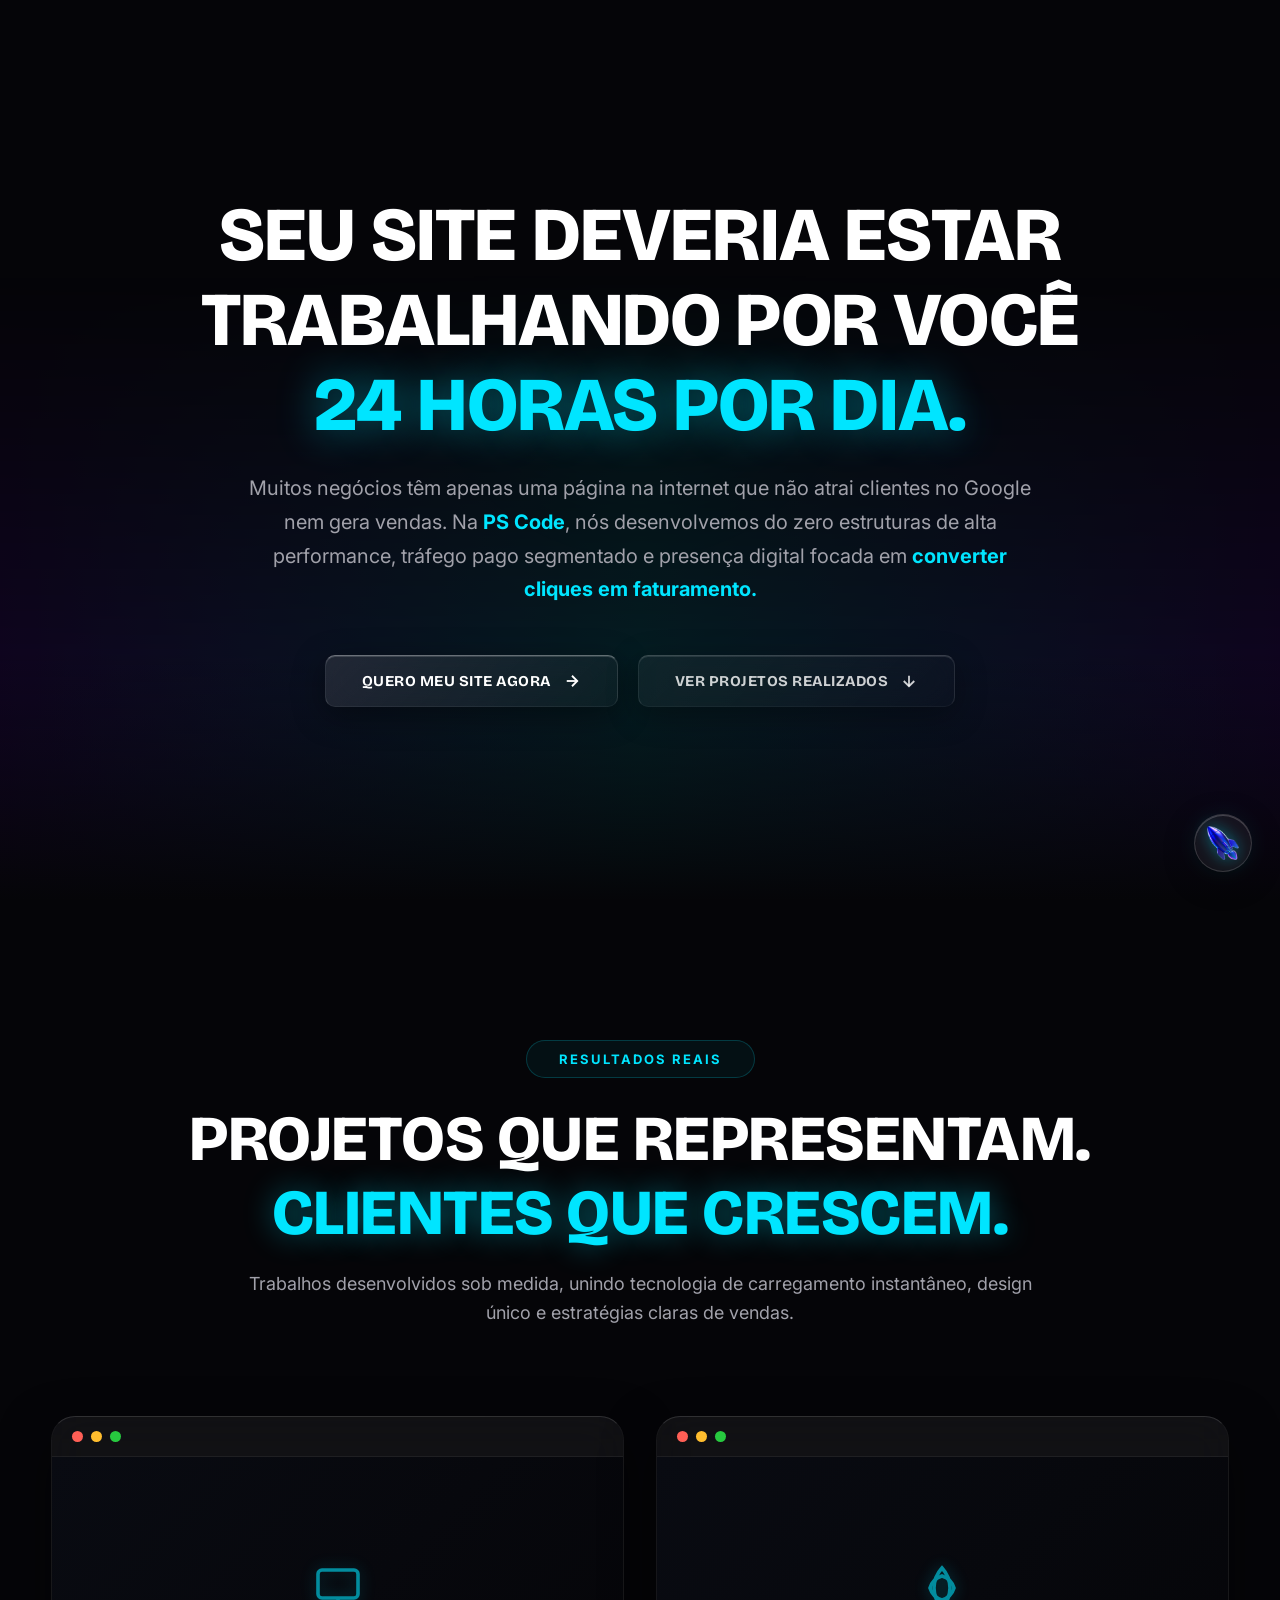
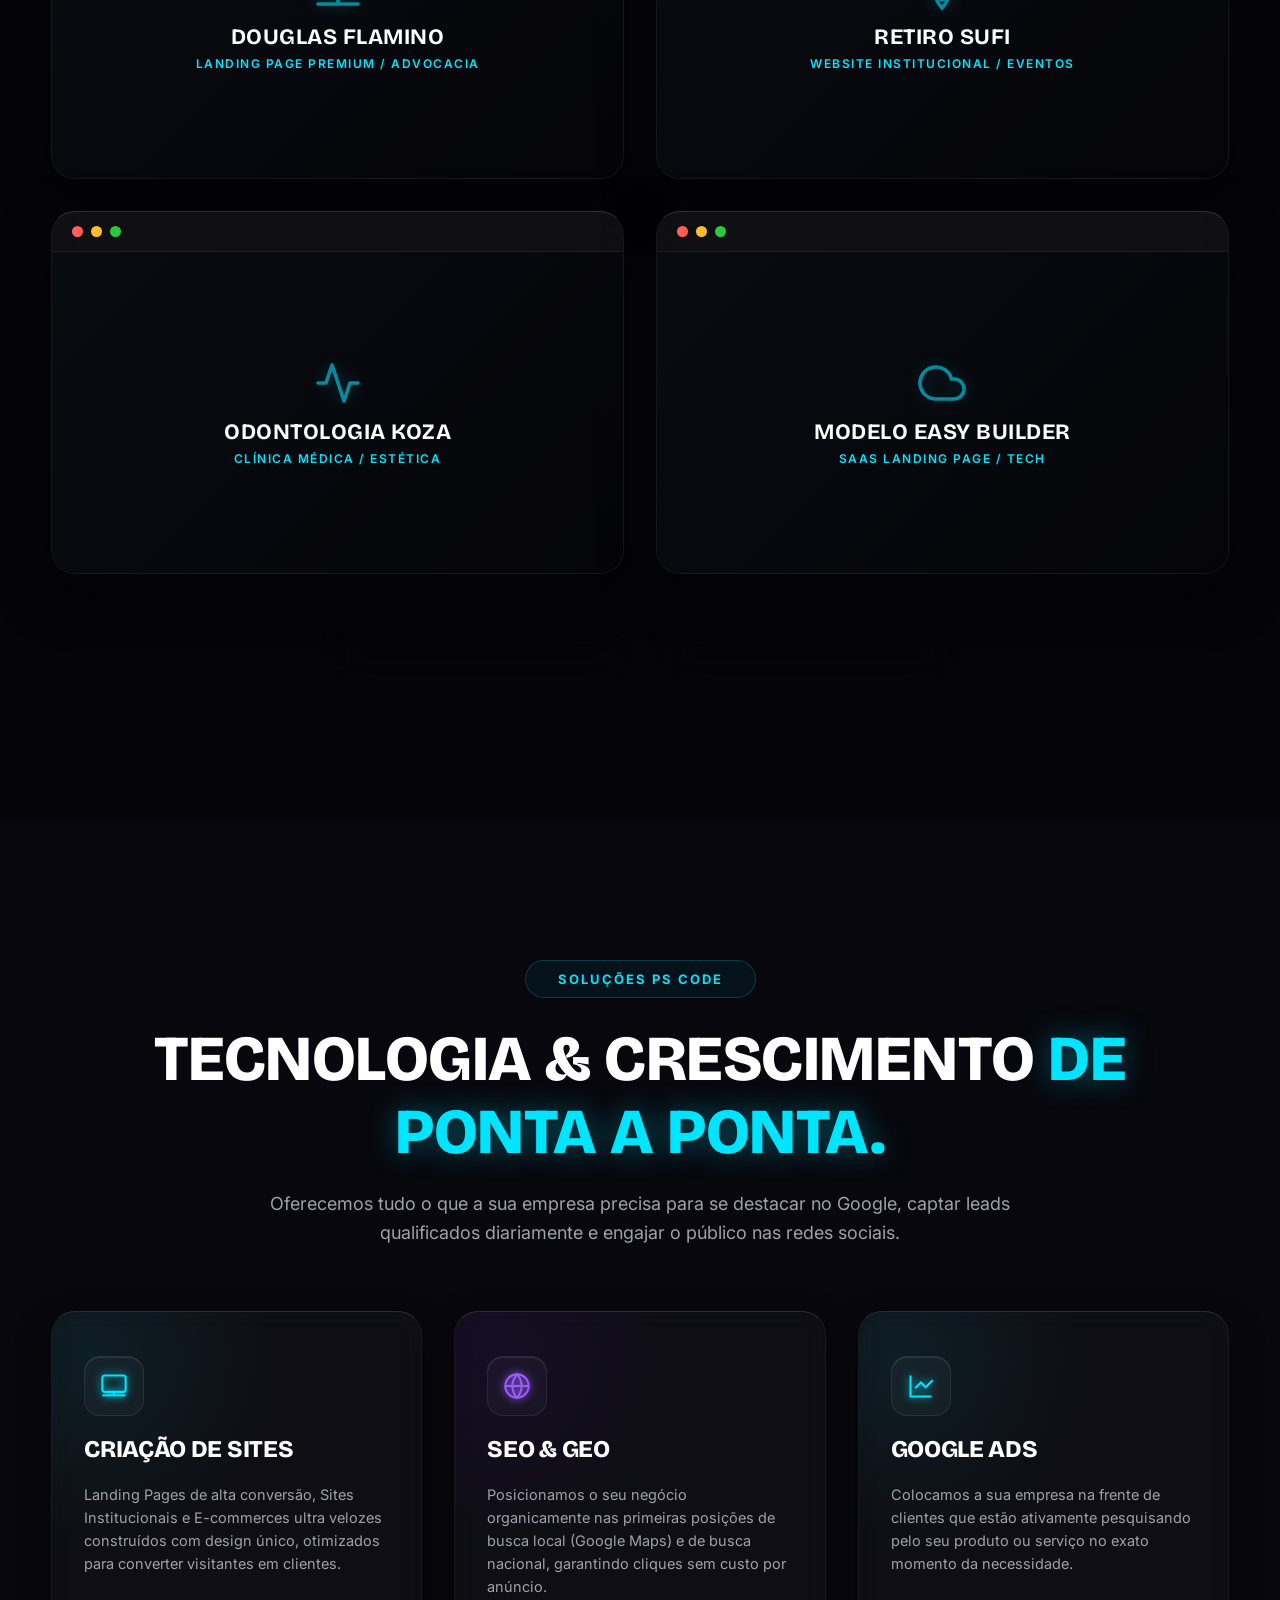
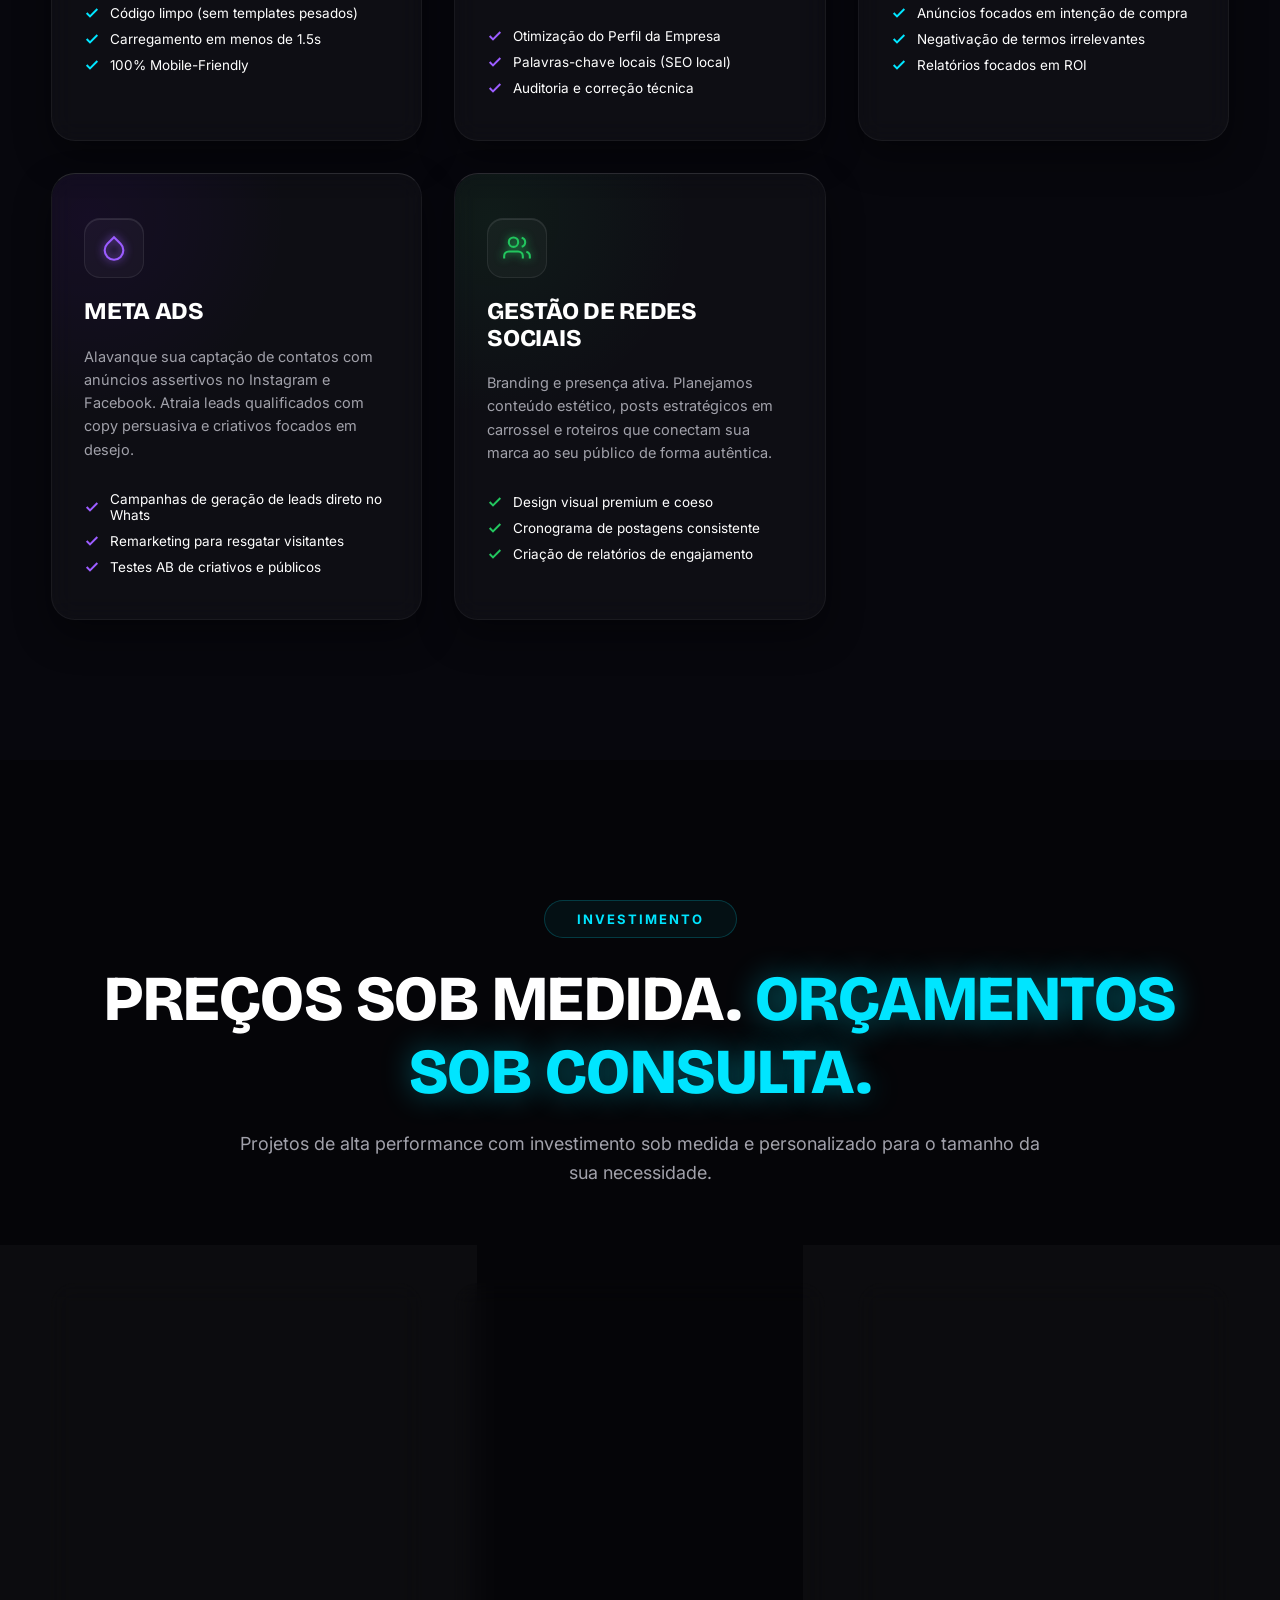
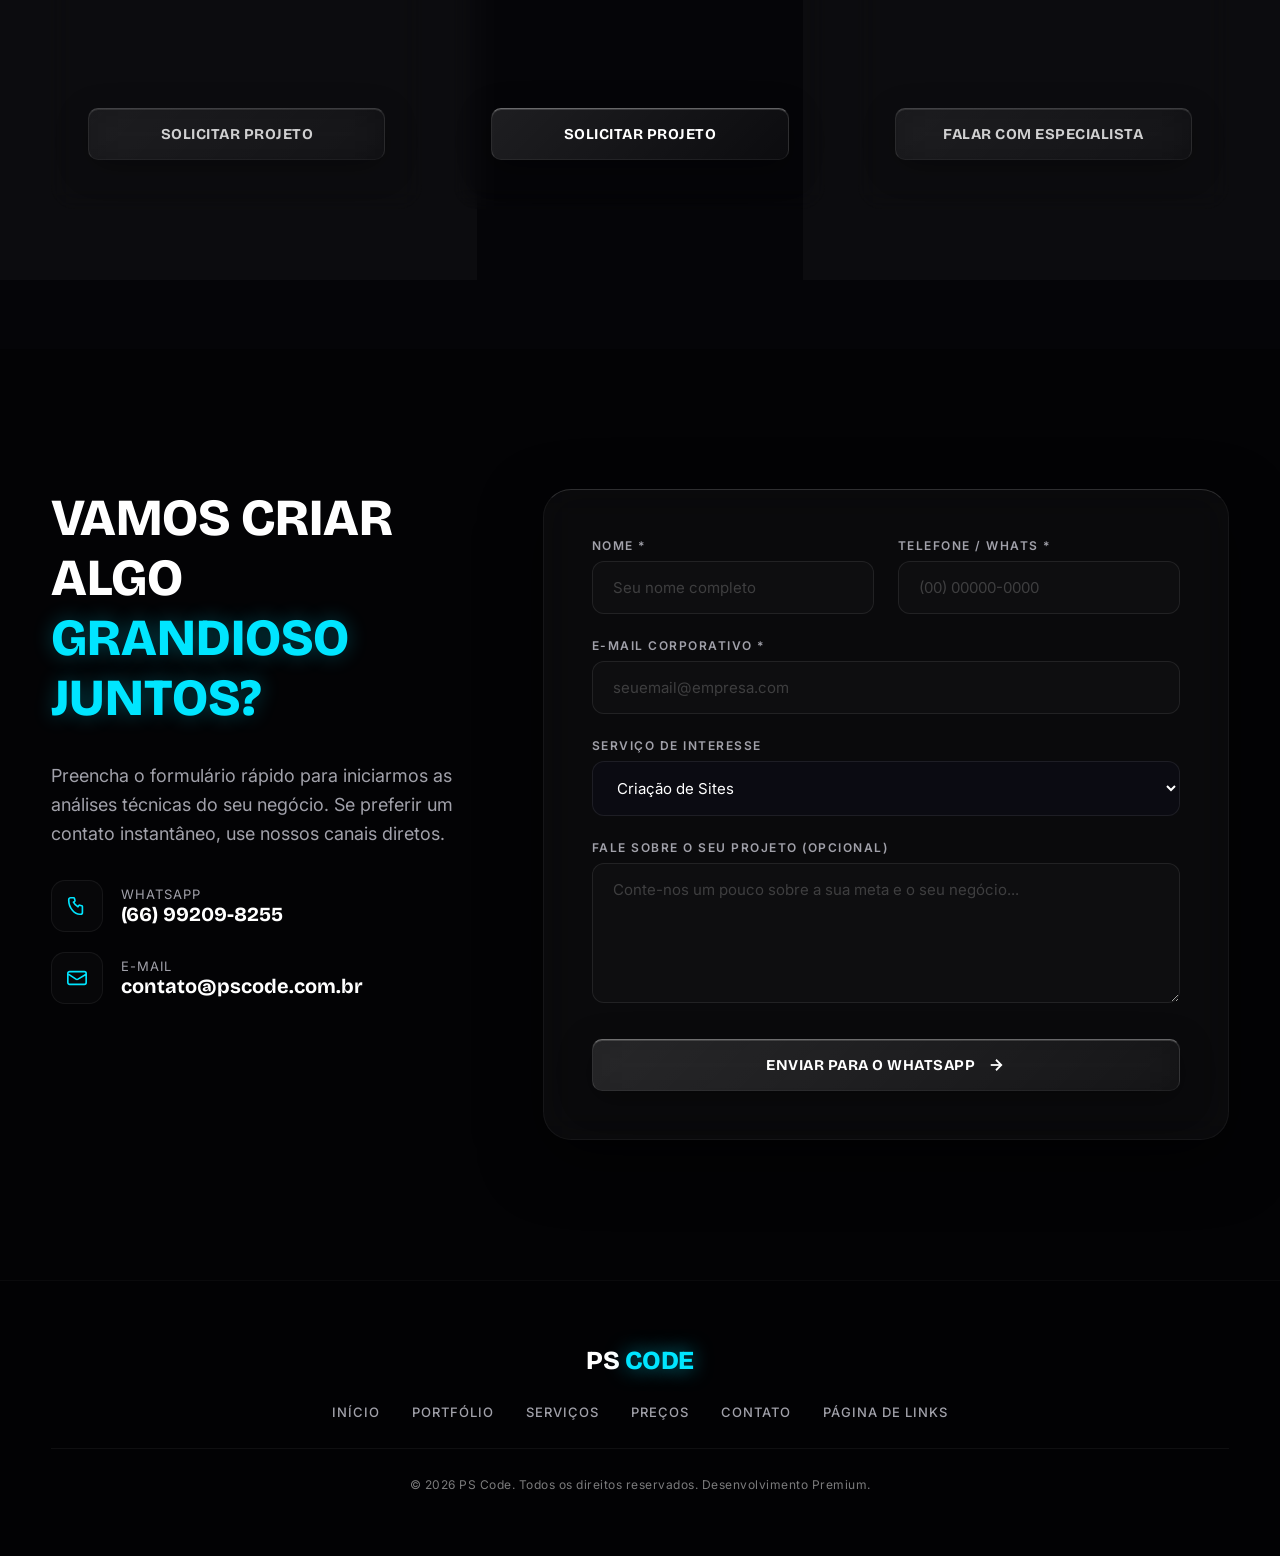
==== index.html @ 33434691 "feat: implement premium portfolio subpages, clean URLs, and matrix performance fix" ====
<!DOCTYPE html>
<html lang="pt-BR">
<head>
  <meta charset="UTF-8">
  <meta name="viewport" content="width=device-width, initial-scale=1.0">
  <title>PS Code | Criação de Sites, Tráfego Pago &amp; SEO</title>
  
  <!-- Otimizações SEO -->
  <meta name="description" content="A PS Code cria sites personalizados de alta performance, tráfego pago com Google Ads e Meta Ads, SEO e gestão de redes sociais. Alavanque suas vendas online!">
  <meta name="robots" content="index, follow">
  
  <!-- Favicon -->
  <link rel="icon" href="data:image/svg+xml,<svg xmlns=%22http://www.w3.org/2000/svg%22 viewBox=%220 0 100 100%22><text y=%22.9em%22 font-size=%2290%22>⚡</text></svg>">

  <!-- Estilos Centralizados -->
  <link rel="stylesheet" href="css/style.css">
</head>
<body>

  <!-- Backdrop do Menu Flutuante -->
  <div class="ps-nav__backdrop" id="idealNavBackdrop"></div>

  <!-- ════════════════════════════════════════════════
     1. CABEÇALHO & MENU FLUTUANTE (ILHA DE VIDRO)
     ════════════════════════════════════════════════ -->
  <nav class="ps-nav" id="idealNav" aria-label="Menu principal">
    
    <!-- Ilha com os Links -->
    <div class="ps-nav__island" id="idealNavIsland">
      <a href="#hero" class="nav-link">
        <img src="assets/logo.png" alt="Início">
        Início
      </a>
      <a href="portfolio/" class="nav-link">
        <img src="assets/icon-portfolio.png" alt="Portfólio">
        Portfólio
      </a>
      <a href="#servicos" class="nav-link">
        <img src="assets/icon-sites.png" alt="Serviços">
        Serviços
      </a>
      <a href="precos/" class="nav-link">
        <img src="assets/icon-precos.png" alt="Preços">
        Preços
      </a>
      <a href="#contato" class="nav-link">
        <img src="assets/icon-seo.png" alt="Contato">
        Contato
      </a>
      
      <div class="ps-nav__island-divider"></div>
      
      <a href="links/" class="nav-link">
        <img src="assets/icon-links.png" alt="Links">
        Links
      </a>

      <div class="ps-nav__island-divider"></div>

      <!-- Links Sociais Rápidos -->
      <div class="ps-nav__island-socials">
        <a href="https://wa.me/5566992098255" target="_blank" aria-label="WhatsApp">
          <svg viewBox="0 0 24 24"><path d="M.057 24l1.687-6.163c-1.041-1.804-1.588-3.849-1.587-5.946C.06 5.348 5.397.01 11.957.01c3.178 0 6.165 1.238 8.411 3.486 2.247 2.247 3.483 5.234 3.481 8.412-.004 6.56-5.342 11.897-11.9 11.897h-.005c-1.998 0-3.957-.502-5.684-1.448L0 24zm6.305-1.654c1.611.956 3.195 1.458 4.887 1.458H11.95c5.452 0 9.887-4.436 9.889-9.886.002-2.64-1.029-5.123-2.898-6.994-1.868-1.87-4.35-2.902-6.991-2.902-5.45 0-9.884 4.438-9.886 9.888-.001 2.095.547 4.14 1.588 5.945l-.235-.374-3.74 1l1-3.647-.361-.214C1.378 17.03 1.05 15.02 1.05 11.892c.003-6.557 5.335-11.892 11.892-11.892 2.642 0 5.125 1.03 6.994 2.898a9.821 9.821 0 012.898 6.994c-.004 6.557-5.338 11.892-11.893 11.892h-.006c-1.996 0-3.956-.502-5.683-1.448l.361.214z"/></svg>
          WhatsApp
        </a>
      </div>

    </div>

    <!-- Botão Circular Gatilho -->
    <div class="ps-nav__trigger" id="idealNavTrigger" role="button" aria-expanded="false" aria-label="Abrir menu">
      <img src="assets/icon-trigger.png" alt="PS Logo Trigger">
      <div class="ps-nav__trigger-x"></div>
    </div>

  </nav>

  <!-- ════════════════════════════════════════════════
     2. SEÇÃO HERO
     ════════════════════════════════════════════════ -->
  <header class="ps-hero" id="hero">
    
    <!-- Efeitos Visuais Aurora -->
    <div class="ps-hero__glow"></div>
    <div class="ps-hero__bottom-fade"></div>

    <div class="ps-hero__container">
      
      <h1 class="ps-hero__headline" id="heroTitle">
        Seu site deveria estar trabalhando por você <br><span>24 horas por dia.</span>
      </h1>

      <p class="ps-hero__desc" id="heroDesc">
        Muitos negócios têm apenas uma página na internet que não atrai clientes no Google nem gera vendas. Na <strong>PS Code</strong>, nós desenvolvemos do zero estruturas de alta performance, tráfego pago segmentado e presença digital focada em <strong>converter cliques em faturamento.</strong>
      </p>

      <div class="ps-hero__cta-group" id="heroCTA">
        <a href="#contato" class="btn-primary-neon">
          Quero meu site agora
          <svg viewBox="0 0 24 24"><line x1="5" y1="12" x2="19" y2="12"></line><polyline points="12 5 19 12 12 19"></polyline></svg>
        </a>

        <a href="#portfolio" class="btn-secondary-neon">
          Ver projetos realizados
          <svg viewBox="0 0 24 24"><line x1="12" y1="5" x2="12" y2="19"></line><polyline points="19 12 12 19 5 12"></polyline></svg>
        </a>
      </div>

    </div>
  </header>

  <!-- ════════════════════════════════════════════════
     3. SEÇÃO PORTFÓLIO
     ════════════════════════════════════════════════ -->
  <section class="ds-section" id="portfolio">
    <div class="ds-container">

      <div class="ds-header-group">
        <span class="ds-tagline">Resultados reais</span>
        <h2 class="ds-headline">Projetos que representam. <span>Clientes que crescem.</span></h2>
        <p class="ds-desc">Trabalhos desenvolvidos sob medida, unindo tecnologia de carregamento instantâneo, design único e estratégias claras de vendas.</p>
      </div>

      <!-- Grid do Portfólio com mockups interativos -->
      <div class="portfolio-grid">

        <!-- Projeto 1 -->
        <div class="portfolio-card">
          <div class="portfolio-topbar">
            <div class="port-dot port-dot-red"></div>
            <div class="port-dot port-dot-yellow"></div>
            <div class="port-dot port-dot-green"></div>
          </div>
          <div class="portfolio-video-wrapper">
            <div class="play-overlay">
              <svg viewBox="0 0 24 24"><polygon points="5 3 19 12 5 21 5 3"></polygon></svg>
            </div>
            
            <div class="portfolio-video-fallback">
              <!-- SVG Notebook/Code Icon -->
              <svg viewBox="0 0 24 24" fill="none" stroke="currentColor" stroke-width="1.8">
                <rect x="2" y="3" width="20" height="14" rx="2" stroke-linecap="round" stroke-linejoin="round"/>
                <line x1="2" y1="20" x2="22" y2="20" stroke-linecap="round"/>
                <line x1="12" y1="17" x2="12" y2="20"/>
              </svg>
              <h3 class="portfolio-fallback-title">Douglas Flamino</h3>
              <p class="portfolio-fallback-cat">Landing Page Premium / Advocacia</p>
            </div>
          </div>
        </div>

        <!-- Projeto 2 -->
        <div class="portfolio-card">
          <div class="portfolio-topbar">
            <div class="port-dot port-dot-red"></div>
            <div class="port-dot port-dot-yellow"></div>
            <div class="port-dot port-dot-green"></div>
          </div>
          <div class="portfolio-video-wrapper">
            <div class="play-overlay">
              <svg viewBox="0 0 24 24"><polygon points="5 3 19 12 5 21 5 3"></polygon></svg>
            </div>
            
            <div class="portfolio-video-fallback">
              <!-- SVG Spa/Zen Icon -->
              <svg viewBox="0 0 24 24" fill="none" stroke="currentColor" stroke-width="1.8">
                <path d="M12 2a15.3 15.3 0 0 1 4 10 15.3 15.3 0 0 1-4 10 15.3 15.3 0 0 1-4-10 15.3 15.3 0 0 1 4-10z" stroke-linecap="round"/>
                <path d="M12 6a9 9 0 0 1 6 6 9 9 0 0 1-6 6 9 9 0 0 1-6-6 9 9 0 0 1 6-6z"/>
              </svg>
              <h3 class="portfolio-fallback-title">Retiro Sufi</h3>
              <p class="portfolio-fallback-cat">Website Institucional / Eventos</p>
            </div>
          </div>
        </div>

        <!-- Projeto 3 -->
        <div class="portfolio-card">
          <div class="portfolio-topbar">
            <div class="port-dot port-dot-red"></div>
            <div class="port-dot port-dot-yellow"></div>
            <div class="port-dot port-dot-green"></div>
          </div>
          <div class="portfolio-video-wrapper">
            <div class="play-overlay">
              <svg viewBox="0 0 24 24"><polygon points="5 3 19 12 5 21 5 3"></polygon></svg>
            </div>
            
            <div class="portfolio-video-fallback">
              <!-- SVG Health Icon -->
              <svg viewBox="0 0 24 24" fill="none" stroke="currentColor" stroke-width="1.8">
                <path d="M22 12h-4l-3 9L9 3l-3 9H2" stroke-linecap="round" stroke-linejoin="round"/>
              </svg>
              <h3 class="portfolio-fallback-title">Odontologia Koza</h3>
              <p class="portfolio-fallback-cat">Clínica Médica / Estética</p>
            </div>
          </div>
        </div>

        <!-- Projeto 4 -->
        <div class="portfolio-card">
          <div class="portfolio-topbar">
            <div class="port-dot port-dot-red"></div>
            <div class="port-dot port-dot-yellow"></div>
            <div class="port-dot port-dot-green"></div>
          </div>
          <div class="portfolio-video-wrapper">
            <div class="play-overlay">
              <svg viewBox="0 0 24 24"><polygon points="5 3 19 12 5 21 5 3"></polygon></svg>
            </div>
            
            <div class="portfolio-video-fallback">
              <!-- SVG Cloud/SaaS Icon -->
              <svg viewBox="0 0 24 24" fill="none" stroke="currentColor" stroke-width="1.8">
                <path d="M18 10h-1.26A8 8 0 1 0 9 20h9a5 5 0 0 0 0-10z" stroke-linecap="round" stroke-linejoin="round"/>
              </svg>
              <h3 class="portfolio-fallback-title">Modelo Easy Builder</h3>
              <p class="portfolio-fallback-cat">SaaS Landing Page / Tech</p>
            </div>
          </div>
        </div>

      </div>

      <div class="port-btn-container">
        <a href="portfolio/index.html" class="btn-primary-neon">
          Ver portfólio completo
          <svg viewBox="0 0 24 24"><line x1="5" y1="12" x2="19" y2="12"></line><polyline points="12 5 19 12 12 19"></polyline></svg>
        </a>
        <a href="#contato" class="btn-secondary-neon">
          Falar com especialista
          <svg viewBox="0 0 24 24"><line x1="5" y1="12" x2="19" y2="12"></line><polyline points="12 5 19 12 12 19"></polyline></svg>
        </a>
      </div>

    </div>
  </section>

  <!-- ════════════════════════════════════════════════
     4. SEÇÃO SERVIÇOS
     ════════════════════════════════════════════════ -->
  <section class="ds-section" id="servicos" style="background-color: #07070d;">
    <div class="ds-container">
      
      <div class="ds-header-group">
        <span class="ds-tagline">Soluções PS Code</span>
        <h2 class="ds-headline">Tecnologia &amp; Crescimento <span>de Ponta a Ponta.</span></h2>
        <p class="ds-desc">Oferecemos tudo o que a sua empresa precisa para se destacar no Google, captar leads qualificados diariamente e engajar o público nas redes sociais.</p>
      </div>

      <div class="services-grid">
        
        <!-- Serviço 1: Criação de Sites -->
        <a href="sites/" class="service-card">
          <div class="service-icon-box">
            <svg viewBox="0 0 24 24">
              <rect x="2" y="3" width="20" height="14" rx="2"/>
              <line x1="2" y1="20" x2="22" y2="20"/>
              <line x1="12" y1="17" x2="12" y2="20"/>
            </svg>
          </div>
          <h3 class="service-title">Criação de Sites</h3>
          <p class="service-description">Landing Pages de alta conversão, Sites Institucionais e E-commerces ultra velozes construídos com design único, otimizados para converter visitantes em clientes.</p>
          <ul class="service-list">
            <li><svg viewBox="0 0 24 24" fill="none" stroke="currentColor" stroke-width="3"><polyline points="20 6 9 17 4 12"></polyline></svg> Código limpo (sem templates pesados)</li>
            <li><svg viewBox="0 0 24 24" fill="none" stroke="currentColor" stroke-width="3"><polyline points="20 6 9 17 4 12"></polyline></svg> Carregamento em menos de 1.5s</li>
            <li><svg viewBox="0 0 24 24" fill="none" stroke="currentColor" stroke-width="3"><polyline points="20 6 9 17 4 12"></polyline></svg> 100% Mobile-Friendly</li>
          </ul>
        </a>

        <!-- Serviço 2: SEO & GEO -->
        <a href="seo-e-geo/" class="service-card purple">
          <div class="service-icon-box">
            <svg viewBox="0 0 24 24">
              <circle cx="12" cy="12" r="10"/>
              <line x1="2" y1="12" x2="22" y2="12"/>
              <path d="M12 2a15.3 15.3 0 0 1 4 10 15.3 15.3 0 0 1-4 10 15.3 15.3 0 0 1-4-10 15.3 15.3 0 0 1 4-10z"/>
            </svg>
          </div>
          <h3 class="service-title">SEO &amp; GEO</h3>
          <p class="service-description">Posicionamos o seu negócio organicamente nas primeiras posições de busca local (Google Maps) e de busca nacional, garantindo cliques sem custo por anúncio.</p>
          <ul class="service-list">
            <li><svg viewBox="0 0 24 24" fill="none" stroke="currentColor" stroke-width="3"><polyline points="20 6 9 17 4 12"></polyline></svg> Otimização do Perfil da Empresa</li>
            <li><svg viewBox="0 0 24 24" fill="none" stroke="currentColor" stroke-width="3"><polyline points="20 6 9 17 4 12"></polyline></svg> Palavras-chave locais (SEO local)</li>
            <li><svg viewBox="0 0 24 24" fill="none" stroke="currentColor" stroke-width="3"><polyline points="20 6 9 17 4 12"></polyline></svg> Auditoria e correção técnica</li>
          </ul>
        </a>

        <!-- Serviço 3: Google Ads -->
        <a href="google-ads/" class="service-card">
          <div class="service-icon-box">
            <svg viewBox="0 0 24 24">
              <path d="M21 21H3V3"/>
              <path d="M7 14l5-5 4 4 6-6"/>
            </svg>
          </div>
          <h3 class="service-title">Google Ads</h3>
          <p class="service-description">Colocamos a sua empresa na frente de clientes que estão ativamente pesquisando pelo seu produto ou serviço no exato momento da necessidade.</p>
          <ul class="service-list">
            <li><svg viewBox="0 0 24 24" fill="none" stroke="currentColor" stroke-width="3"><polyline points="20 6 9 17 4 12"></polyline></svg> Anúncios focados em intenção de compra</li>
            <li><svg viewBox="0 0 24 24" fill="none" stroke="currentColor" stroke-width="3"><polyline points="20 6 9 17 4 12"></polyline></svg> Negativação de termos irrelevantes</li>
            <li><svg viewBox="0 0 24 24" fill="none" stroke="currentColor" stroke-width="3"><polyline points="20 6 9 17 4 12"></polyline></svg> Relatórios focados em ROI</li>
          </ul>
        </a>

        <!-- Serviço 4: Meta Ads -->
        <a href="#contato" class="service-card purple">
          <div class="service-icon-box">
            <svg viewBox="0 0 24 24">
              <path d="M12 2.69l5.66 5.66a8 8 0 1 1-11.31 0z"/>
            </svg>
          </div>
          <h3 class="service-title">Meta Ads</h3>
          <p class="service-description">Alavanque sua captação de contatos com anúncios assertivos no Instagram e Facebook. Atraia leads qualificados com copy persuasiva e criativos focados em desejo.</p>
          <ul class="service-list">
            <li><svg viewBox="0 0 24 24" fill="none" stroke="currentColor" stroke-width="3"><polyline points="20 6 9 17 4 12"></polyline></svg> Campanhas de geração de leads direto no Whats</li>
            <li><svg viewBox="0 0 24 24" fill="none" stroke="currentColor" stroke-width="3"><polyline points="20 6 9 17 4 12"></polyline></svg> Remarketing para resgatar visitantes</li>
            <li><svg viewBox="0 0 24 24" fill="none" stroke="currentColor" stroke-width="3"><polyline points="20 6 9 17 4 12"></polyline></svg> Testes AB de criativos e públicos</li>
          </ul>
        </a>

        <!-- Serviço 5: Redes Sociais -->
        <a href="#contato" class="service-card green">
          <div class="service-icon-box">
            <svg viewBox="0 0 24 24">
              <path d="M17 21v-2a4 4 0 0 0-4-4H5a4 4 0 0 0-4 4v2"/>
              <circle cx="9" cy="7" r="4"/>
              <path d="M23 21v-2a4 4 0 0 0-3-3.87"/>
              <path d="M16 3.13a4 4 0 0 1 0 7.75"/>
            </svg>
          </div>
          <h3 class="service-title">Gestão de Redes Sociais</h3>
          <p class="service-description">Branding e presença ativa. Planejamos conteúdo estético, posts estratégicos em carrossel e roteiros que conectam sua marca ao seu público de forma autêntica.</p>
          <ul class="service-list">
            <li><svg viewBox="0 0 24 24" fill="none" stroke="currentColor" stroke-width="3"><polyline points="20 6 9 17 4 12"></polyline></svg> Design visual premium e coeso</li>
            <li><svg viewBox="0 0 24 24" fill="none" stroke="currentColor" stroke-width="3"><polyline points="20 6 9 17 4 12"></polyline></svg> Cronograma de postagens consistente</li>
            <li><svg viewBox="0 0 24 24" fill="none" stroke="currentColor" stroke-width="3"><polyline points="20 6 9 17 4 12"></polyline></svg> Criação de relatórios de engajamento</li>
          </ul>
        </a>

      </div>

    </div>
  </section>

  <!-- ════════════════════════════════════════════════
     5. SEÇÃO VALORES / PLANOS
     ════════════════════════════════════════════════ -->
  <section class="ds-section" id="precos">
    <div class="ds-container">
      
      <div class="ds-header-group">
        <span class="ds-tagline">Investimento</span>
        <h2 class="ds-headline">Preços sob medida. <span>Orçamentos sob consulta.</span></h2>
        <p class="ds-desc">Projetos de alta performance com investimento sob medida e personalizado para o tamanho da sua necessidade.</p>
      </div>

      <div class="prices-grid">
        
        <!-- Plano 1: Landing Page -->
        <div class="price-card">
          <h3 class="price-title">Landing Page</h3>
          <p class="price-desc">Página única voltada para um único produto ou serviço. Ideal para tráfego pago.</p>
          <div class="price-val-box">
            <div class="price-val">Sob Consulta</div>
          </div>
          <ul class="price-features-list">
            <li><svg viewBox="0 0 24 24" fill="none" stroke="currentColor" stroke-width="3"><polyline points="20 6 9 17 4 12"></polyline></svg> Design exclusivo focado em conversão</li>
            <li><svg viewBox="0 0 24 24" fill="none" stroke="currentColor" stroke-width="3"><polyline points="20 6 9 17 4 12"></polyline></svg> Redação persuasiva (Copywriting)</li>
            <li><svg viewBox="0 0 24 24" fill="none" stroke="currentColor" stroke-width="3"><polyline points="20 6 9 17 4 12"></polyline></svg> Integração com WhatsApp/CRM</li>
            <li><svg viewBox="0 0 24 24" fill="none" stroke="currentColor" stroke-width="3"><polyline points="20 6 9 17 4 12"></polyline></svg> Otimização de velocidade mobile</li>
          </ul>
          <a href="#contato" class="btn-secondary-neon price-cta-btn">Solicitar Projeto</a>
        </div>

        <!-- Plano 2: Institucional (Destaque) -->
        <div class="price-card featured">
          <span class="price-badge">Recomendado</span>
          <h3 class="price-title">Site Institucional</h3>
          <p class="price-desc">Estrutura completa multi-páginas para apresentar todos os serviços, história e blog.</p>
          <div class="price-val-box">
            <div class="price-val">Sob Consulta</div>
          </div>
          <ul class="price-features-list">
            <li><svg viewBox="0 0 24 24" fill="none" stroke="currentColor" stroke-width="3"><polyline points="20 6 9 17 4 12"></polyline></svg> Até 5 páginas customizadas</li>
            <li><svg viewBox="0 0 24 24" fill="none" stroke="currentColor" stroke-width="3"><polyline points="20 6 9 17 4 12"></polyline></svg> Otimização estrutural de SEO</li>
            <li><svg viewBox="0 0 24 24" fill="none" stroke="currentColor" stroke-width="3"><polyline points="20 6 9 17 4 12"></polyline></svg> Blog completo e área de notícias</li>
            <li><svg viewBox="0 0 24 24" fill="none" stroke="currentColor" stroke-width="3"><polyline points="20 6 9 17 4 12"></polyline></svg> Suporte técnico por 30 dias</li>
          </ul>
          <a href="#contato" class="btn-primary-neon price-cta-btn">Solicitar Projeto</a>
        </div>

        <!-- Plano 3: Premium -->
        <div class="price-card">
          <h3 class="price-title">Gestão &amp; Performance</h3>
          <p class="price-desc">Projetos contínuos de SEO, Tráfego Pago e Redes Sociais com metas comerciais claras.</p>
          <div class="price-val-box">
            <div class="price-val">Sob Consulta</div>
          </div>
          <ul class="price-features-list">
            <li><svg viewBox="0 0 24 24" fill="none" stroke="currentColor" stroke-width="3"><polyline points="20 6 9 17 4 12"></polyline></svg> Gestão combinada Google + Meta Ads</li>
            <li><svg viewBox="0 0 24 24" fill="none" stroke="currentColor" stroke-width="3"><polyline points="20 6 9 17 4 12"></polyline></svg> Produção de postagens &amp; criativos</li>
            <li><svg viewBox="0 0 24 24" fill="none" stroke="currentColor" stroke-width="3"><polyline points="20 6 9 17 4 12"></polyline></svg> Reuniões de alinhamento mensais</li>
            <li><svg viewBox="0 0 24 24" fill="none" stroke="currentColor" stroke-width="3"><polyline points="20 6 9 17 4 12"></polyline></svg> Dashboards de métricas comerciais</li>
          </ul>
          <a href="#contato" class="btn-secondary-neon price-cta-btn">Falar com Especialista</a>
        </div>

      </div>

    </div>
  </section>

  <!-- ════════════════════════════════════════════════
     6. CONTATO & WHATSAPP
     ════════════════════════════════════════════════ -->
  <section class="ds-section" id="contato" style="background-color: #030305;">
    <div class="ds-container">
      
      <div class="contact-wrapper">
        
        <!-- Info -->
        <div class="contact-info">
          <h2 class="contact-info-title">Vamos criar algo <span>grandioso juntos?</span></h2>
          <p class="ds-desc" style="text-align: left; margin: 0;">Preencha o formulário rápido para iniciarmos as análises técnicas do seu negócio. Se preferir um contato instantâneo, use nossos canais diretos.</p>
          
          <div class="contact-details">
            
            <div class="contact-item">
              <div class="contact-item-icon">
                <svg viewBox="0 0 24 24"><path d="M3 5a2 2 0 012-2h3.28a1 1 0 01.94.725l.548 2.2a1 1 0 01-.321.988l-1.305.98a10.582 10.582 0 004.872 4.872l.98-1.305a1 1 0 01.988-.321l2.2.548a1 1 0 01.725.94V19a2 2 0 01-2 2h-1C9.716 21 3 14.284 3 6V5z"/></svg>
              </div>
              <div class="contact-item-text">
                <p>WhatsApp</p>
                <a href="https://wa.me/5566992098255" target="_blank">(66) 99209-8255</a>
              </div>
            </div>

            <div class="contact-item">
              <div class="contact-item-icon">
                <svg viewBox="0 0 24 24"><path d="M3 8l7.89 5.26a2 2 0 002.22 0L22 8m-2 11H4a2 2 0 01-2-2V7a2 2 0 012-2h16a2 2 0 012 2v10a2 2 0 01-2 2z"/></svg>
              </div>
              <div class="contact-item-text">
                <p>E-mail</p>
                <span>contato@pscode.com.br</span>
              </div>
            </div>

          </div>
        </div>

        <!-- Formulário -->
        <div class="contact-form-card">
          <form id="psContactForm">
            <div class="form-grid">
              
              <div class="form-group">
                <label for="formNome">Nome *</label>
                <input type="text" id="formNome" class="form-input" placeholder="Seu nome completo" required>
              </div>

              <div class="form-group">
                <label for="formTel">Telefone / Whats *</label>
                <input type="tel" id="formTel" class="form-input" placeholder="(00) 00000-0000" required>
              </div>

              <div class="form-group full-width">
                <label for="formEmail">E-mail corporativo *</label>
                <input type="email" id="formEmail" class="form-input" placeholder="seuemail@empresa.com" required>
              </div>

              <div class="form-group full-width">
                <label for="formServico">Serviço de interesse</label>
                <select id="formServico" class="form-input" style="background-color: #0b0b12;">
                  <option value="Criação de Sites">Criação de Sites</option>
                  <option value="SEO e GEO Google">Otimização de SEO e Google Maps</option>
                  <option value="Tráfego Pago Google/Meta">Tráfego Pago (Google Ads &amp; Meta Ads)</option>
                  <option value="Gerenciamento de Redes Sociais">Gerenciamento de Redes Sociais</option>
                  <option value="Combo Completo">Combo Completo (Crescimento Acelerado)</option>
                </select>
              </div>

              <div class="form-group full-width">
                <label for="formMsg">Fale sobre o seu projeto (Opcional)</label>
                <textarea id="formMsg" class="form-input" placeholder="Conte-nos um pouco sobre a sua meta e o seu negócio..."></textarea>
              </div>

              <div class="form-group full-width">
                <button type="submit" class="btn-primary-neon form-submit-btn">
                  Enviar para o WhatsApp
                  <svg viewBox="0 0 24 24"><line x1="5" y1="12" x2="19" y2="12"></line><polyline points="12 5 19 12 12 19"></polyline></svg>
                </button>
              </div>

            </div>
          </form>
        </div>

      </div>

    </div>
  </section>

  <!-- ════════════════════════════════════════════════
     7. FOOTER
     ════════════════════════════════════════════════ -->
  <footer class="ps-footer">
    <a href="#hero" class="ps-footer__logo">PS <span>Code</span></a>
    
    <div class="ps-footer__nav">
      <a href="#hero">Início</a>
      <a href="#portfolio">Portfólio</a>
      <a href="#servicos">Serviços</a>
      <a href="#precos">Preços</a>
      <a href="#contato">Contato</a>
      <a href="links/index.html">Página de Links</a>
    </div>

    <div class="ps-footer__divider"></div>

    <p class="ps-footer__copy">&copy; 2026 PS Code. Todos os direitos reservados. Desenvolvimento Premium.</p>
  </footer>

  <!-- Scripts -->
  <script src="js/main.js"></script>
</body>
</html>
---- css/style.css ----
@import url('https://fonts.googleapis.com/css2?family=Bricolage+Grotesque:opsz,wght@12..96,400;12..96,700;12..96,800;12..96,900&family=Inter:wght@400;500;600;700;800&display=swap');

/* ════════════════════════════════════════════════
   1. DESIGN SYSTEM - VARIÁVEIS & RESET
   ════════════════════════════════════════════════ */
:root {
  --bg-black: #050508;
  --bg-dark-card: rgba(255, 255, 255, 0.03);
  --text-white: #FFFFFF;
  --text-gray: #A1A1AA;
  --text-muted: rgba(255, 255, 255, 0.48);
  
  /* Neons */
  --accent-cyan: #00E5FF;
  --accent-blue: #1B7CFF;
  --accent-purple: #7000FF;
  --accent-purple-light: #9B5CFF;
  --accent-green: #22C55E;
  
  /* Glassmorphism */
  --border-glass: rgba(255, 255, 255, 0.06);
  --border-glass-glow: rgba(0, 229, 255, 0.28);
  --bg-island: rgba(5, 5, 8, 0.92);
  
  /* Fontes */
  --font-title: 'Bricolage Grotesque', sans-serif;
  --font-body: 'Inter', sans-serif;
}

* {
  margin: 0;
  padding: 0;
  box-sizing: border-box;
}

html {
  scroll-behavior: smooth;
  background-color: var(--bg-black);
}

body {
  font-family: var(--font-body);
  color: var(--text-white);
  background-color: var(--bg-black);
  overflow-x: clip;
  position: relative;
  -webkit-font-smoothing: antialiased;
  -moz-osx-font-smoothing: grayscale;
}

/* Scrollbar Personalizado */
::-webkit-scrollbar {
  width: 10px;
}
::-webkit-scrollbar-track {
  background: var(--bg-black);
}
::-webkit-scrollbar-thumb {
  background: #181824;
  border: 2px solid var(--bg-black);
  border-radius: 99px;
}
::-webkit-scrollbar-thumb:hover {
  background: var(--accent-cyan);
}

/* ════════════════════════════════════════════════
   2. SEÇÕES & LAYOUT GLOBAIS
   ════════════════════════════════════════════════ */
.ds-section {
  width: 100%;
  padding: 140px 4vw;
  display: flex;
  flex-direction: column;
  align-items: center;
  position: relative;
  overflow: hidden;
  box-sizing: border-box;
}

.ds-container {
  width: 100%;
  max-width: 1400px;
  position: relative;
  z-index: 2;
  display: flex;
  flex-direction: column;
  align-items: center;
}

.ds-header-group {
  text-align: center;
  display: flex;
  flex-direction: column;
  align-items: center;
  width: 100%;
  margin-bottom: 64px;
}

.ds-tagline {
  font-family: var(--font-body);
  font-size: 13px;
  font-weight: 700;
  color: var(--accent-cyan);
  background: rgba(0, 229, 255, 0.05);
  border: 1px solid rgba(0, 229, 255, 0.2);
  padding: 10px 32px;
  border-radius: 100px;
  text-transform: uppercase;
  letter-spacing: 2px;
  margin-bottom: 24px;
  white-space: nowrap;
  display: inline-block;
}

.ds-headline {
  font-family: var(--font-title);
  font-size: clamp(38px, 5vw, 64px);
  font-weight: 800;
  color: var(--text-white);
  line-height: 1.15;
  letter-spacing: -0.5px;
  text-transform: uppercase;
  margin-bottom: 20px;
}

.ds-headline span {
  color: var(--accent-cyan);
  text-shadow: 0 0 30px rgba(0, 229, 255, 0.4);
}

.ds-desc {
  font-family: var(--font-body);
  font-size: 18px;
  font-weight: 400;
  color: var(--text-gray);
  line-height: 1.62;
  max-width: 800px;
  margin: 0 auto;
}

/* ════════════════════════════════════════════════
   3. BOTÕES NEON & INTERAÇÕES
   ════════════════════════════════════════════════ */
.btn-primary-neon,
.btn-secondary-neon {
  display: inline-flex;
  align-items: center;
  justify-content: center;
  gap: 12px;
  padding: 16px 36px;
  border-radius: 10px;
  font-family: var(--font-title);
  font-size: 15px;
  font-weight: 700;
  text-decoration: none;
  text-transform: uppercase;
  letter-spacing: 0.5px;
  white-space: nowrap;
  cursor: pointer;
  backdrop-filter: blur(20px);
  -webkit-backdrop-filter: blur(20px);
  transition: all 0.35s cubic-bezier(0.25, 1, 0.5, 1);
}

.btn-primary-neon {
  color: var(--text-white);
  background: linear-gradient(135deg, rgba(255, 255, 255, 0.10) 0%, rgba(255, 255, 255, 0.03) 100%);
  border-top: 1px solid rgba(255, 255, 255, 0.35);
  border-left: 1px solid rgba(255, 255, 255, 0.12);
  border-right: 1px solid rgba(255, 255, 255, 0.08);
  border-bottom: 1px solid rgba(255, 255, 255, 0.05);
  box-shadow: 0 8px 32px rgba(0, 0, 0, 0.4), inset 0 1px 0 rgba(255, 255, 255, 0.15);
}

.btn-primary-neon:hover {
  color: var(--accent-cyan);
  background: linear-gradient(135deg, rgba(0, 229, 255, 0.12) 0%, rgba(0, 229, 255, 0.03) 100%);
  border-top-color: rgba(0, 229, 255, 0.8);
  border-left-color: rgba(0, 229, 255, 0.3);
  border-right-color: rgba(0, 229, 255, 0.2);
  border-bottom-color: rgba(0, 229, 255, 0.1);
  box-shadow: 0 8px 32px rgba(0, 0, 0, 0.4), 0 0 24px rgba(0, 229, 255, 0.2), inset 0 1px 0 rgba(0, 229, 255, 0.2);
  transform: translateY(-3px);
}

.btn-secondary-neon {
  color: rgba(255, 255, 255, 0.8);
  background: linear-gradient(135deg, rgba(255, 255, 255, 0.05) 0%, rgba(255, 255, 255, 0.015) 100%);
  border-top: 1px solid rgba(255, 255, 255, 0.18);
  border-left: 1px solid rgba(255, 255, 255, 0.10);
  border-right: 1px solid rgba(255, 255, 255, 0.08);
  border-bottom: 1px solid rgba(255, 255, 255, 0.04);
  box-shadow: 0 8px 32px rgba(0, 0, 0, 0.32), inset 0 1px 0 rgba(255, 255, 255, 0.10);
}

.btn-secondary-neon:hover {
  color: var(--accent-cyan);
  background: linear-gradient(135deg, rgba(0, 229, 255, 0.08) 0%, rgba(112, 0, 255, 0.05) 100%);
  border-top-color: rgba(0, 229, 255, 0.45);
  border-left-color: rgba(0, 229, 255, 0.24);
  border-right-color: rgba(0, 229, 255, 0.16);
  border-bottom-color: rgba(0, 229, 255, 0.08);
  box-shadow: 0 8px 32px rgba(0, 0, 0, 0.38), 0 0 20px rgba(0, 229, 255, 0.10), inset 0 1px 0 rgba(255, 255, 255, 0.12);
  transform: translateY(-3px);
}

.btn-primary-neon svg,
.btn-secondary-neon svg {
  width: 18px;
  height: 18px;
  stroke: currentColor;
  stroke-width: 2.4;
  fill: none;
  transition: transform 0.3s cubic-bezier(0.175, 0.885, 0.32, 1.275);
}

.btn-primary-neon:hover svg,
.btn-secondary-neon:hover svg {
  transform: translateX(4px) scale(1.1);
}

/* ════════════════════════════════════════════════
   4. MENU FLUTUANTE (ILHA DE VIDRO)
   ════════════════════════════════════════════════ */
.ps-nav {
  position: fixed;
  bottom: 28px;
  right: 28px;
  z-index: 9999;
  display: flex;
  flex-direction: column;
  align-items: flex-end;
  gap: 10px;
  pointer-events: none;
  font-family: var(--font-body);
}

/* Backdrop escuro */
.ps-nav__backdrop {
  display: none;
  position: fixed;
  inset: 0;
  z-index: -1;
  background: rgba(5, 5, 8, 0.4);
  backdrop-filter: blur(4px);
  pointer-events: auto;
}

.ps-nav.is-open .ps-nav__backdrop {
  display: block;
}

/* A Ilha de Links */
.ps-nav__island {
  background: var(--bg-island);
  border: 1px solid rgba(0, 229, 255, 0.18);
  border-top: 1px solid rgba(0, 229, 255, 0.32);
  backdrop-filter: blur(24px);
  -webkit-backdrop-filter: blur(24px);
  border-radius: 20px;
  padding: 8px;
  display: flex;
  flex-direction: column;
  gap: 4px;
  min-width: 240px;
  box-shadow: 
    0 24px 60px rgba(0, 0, 0, 0.6),
    0 0 40px rgba(0, 229, 255, 0.06),
    inset 0 1px 0 rgba(255, 255, 255, 0.07);
  
  /* Animação de Abrir */
  opacity: 0;
  transform: translateY(12px) scale(0.95);
  transform-origin: bottom right;
  pointer-events: none;
  transition: opacity 0.3s ease, transform 0.35s cubic-bezier(0.34, 1.3, 0.64, 1);
}

.ps-nav.is-open .ps-nav__island {
  opacity: 1;
  transform: translateY(0) scale(1);
  pointer-events: auto;
}

/* Links */
.ps-nav__island a.nav-link {
  display: flex;
  align-items: center;
  gap: 12px;
  padding: 12px 16px;
  border-radius: 12px;
  text-decoration: none;
  font-family: var(--font-title);
  font-size: 13px;
  font-weight: 700;
  text-transform: uppercase;
  letter-spacing: 0.5px;
  color: rgba(255, 255, 255, 0.75);
  background: transparent;
  transition: all 0.22s ease;
  white-space: nowrap;
}

.ps-nav__island a.nav-link:hover {
  color: var(--accent-cyan);
  background: rgba(0, 229, 255, 0.08);
  transform: translateX(-3px);
}

.ps-nav__island a.nav-link.is-active {
  color: var(--accent-cyan);
  background: rgba(0, 229, 255, 0.1);
}

.ps-nav__island a.nav-link svg {
  width: 20px;
  height: 20px;
  stroke: currentColor;
  fill: none;
  stroke-width: 1.8;
  opacity: 0.6;
  flex-shrink: 0;
}

.ps-nav__island a.nav-link img {
  width: 22px;
  height: 22px;
  object-fit: contain;
  opacity: 0.7;
  flex-shrink: 0;
  background: none;
  border: none;
  box-shadow: none;
  transition: opacity 0.22s ease;
}

.ps-nav__island a.nav-link:hover img {
  opacity: 1;
}

.ps-nav__island-divider {
  height: 1px;
  background: rgba(255, 255, 255, 0.06);
  margin: 4px 8px;
}

/* Redes Sociais no Menu */
.ps-nav__island-socials {
  display: flex;
  gap: 8px;
  padding: 4px 8px 8px 8px;
}

.ps-nav__island-socials a {
  flex: 1;
  height: 40px;
  border-radius: 10px;
  display: flex;
  align-items: center;
  justify-content: center;
  gap: 6px;
  text-decoration: none;
  font-size: 12px;
  font-weight: 600;
  color: rgba(255, 255, 255, 0.6);
  background: rgba(255, 255, 255, 0.04);
  border: 1px solid rgba(255, 255, 255, 0.07);
  transition: all 0.22s ease;
}

.ps-nav__island-socials a svg {
  width: 16px;
  height: 16px;
  fill: currentColor;
}

.ps-nav__island-socials a:hover {
  color: var(--accent-cyan);
  background: rgba(0, 229, 255, 0.08);
  border-color: rgba(0, 229, 255, 0.2);
}

/* Botão de Trigger */
.ps-nav__trigger {
  width: 58px;
  height: 58px;
  border-radius: 50%;
  background: rgba(255, 255, 255, 0.06);
  border: 1px solid rgba(255, 255, 255, 0.15);
  backdrop-filter: blur(20px);
  -webkit-backdrop-filter: blur(20px);
  box-shadow: 
    0 8px 32px rgba(0, 0, 0, 0.3),
    0 0 24px rgba(0, 229, 255, 0.08),
    inset 0 1px 0 rgba(255, 255, 255, 0.2);
  display: flex;
  align-items: center;
  justify-content: center;
  cursor: pointer;
  pointer-events: auto;
  transition: all 0.3s ease;
  position: relative;
  flex-shrink: 0;
}

.ps-nav__trigger:hover {
  background: rgba(255, 255, 255, 0.10);
  border-color: rgba(0, 229, 255, 0.4);
  transform: scale(1.06);
}

/* Logo e X */
.ps-nav__trigger img {
  width: 34px;
  height: 34px;
  object-fit: contain;
  filter: drop-shadow(0 0 8px rgba(0, 229, 255, 0.4));
  transition: opacity 0.25s ease, transform 0.3s ease;
  position: absolute;
}

.ps-nav__trigger-x {
  position: absolute;
  width: 18px;
  height: 18px;
  opacity: 0;
  transform: rotate(-45deg);
  transition: opacity 0.25s ease, transform 0.3s ease;
}

.ps-nav__trigger-x::before,
.ps-nav__trigger-x::after {
  content: '';
  position: absolute;
  top: 50%;
  left: 0;
  width: 100%;
  height: 2px;
  border-radius: 2px;
  background: var(--accent-cyan);
  box-shadow: 0 0 8px rgba(0, 229, 255, 0.6);
}

.ps-nav__trigger-x::before { transform: rotate(45deg); }
.ps-nav__trigger-x::after  { transform: rotate(-45deg); }

.ps-nav.is-open .ps-nav__trigger img {
  opacity: 0;
  transform: scale(0.7);
}

.ps-nav.is-open .ps-nav__trigger-x {
  opacity: 1;
  transform: rotate(0deg);
}

/* ════════════════════════════════════════════════
   5. SEÇÃO HERO
   ════════════════════════════════════════════════ */
.ps-hero {
  min-height: 100vh;
  display: flex;
  flex-direction: column;
  justify-content: center;
  align-items: center;
  text-align: center;
  background-color: var(--bg-black);
  position: relative;
  overflow: hidden;
  padding: 140px 4vw;
  box-sizing: border-box;
  isolation: isolate;
}

/* Glow Estático / Aurora de Fundo */
.ps-hero__glow {
  position: absolute;
  bottom: 0;
  left: 0;
  width: 100%;
  height: 70%;
  background: linear-gradient(
    90deg,
    rgba(112, 0, 255, 0.14) 0%,
    rgba(0, 229, 255, 0.16) 50%,
    rgba(112, 0, 255, 0.14) 100%
  );
  mask-image: linear-gradient(to top, black 5%, transparent 100%);
  -webkit-mask-image: linear-gradient(to top, black 5%, transparent 100%);
  pointer-events: none;
  z-index: 1;
}

.ps-hero__glow::before {
  content: "";
  position: absolute;
  top: -20%;
  left: 30%;
  width: 40%;
  height: 60%;
  background: radial-gradient(circle, rgba(0, 229, 255, 0.12) 0%, transparent 60%);
  filter: blur(40px);
}

.ps-hero__bottom-fade {
  position: absolute;
  left: 0;
  right: 0;
  bottom: -1px;
  width: 100%;
  height: 250px;
  background: linear-gradient(
    to bottom,
    rgba(5, 5, 8, 0) 0%,
    #050508 100%
  );
  z-index: 2;
  pointer-events: none;
}

.ps-hero__container {
  position: relative;
  z-index: 3;
  width: 100%;
  max-width: 1100px;
  display: flex;
  flex-direction: column;
  align-items: center;
}

.ps-hero__headline {
  font-family: var(--font-title);
  font-size: clamp(40px, 6vw, 76px);
  font-weight: 800;
  color: var(--text-white);
  text-transform: uppercase;
  letter-spacing: -0.8px;
  line-height: 1.12;
  margin-bottom: 24px;
  width: 100%;
  opacity: 0;
  transform: translateY(24px);
  transition: all 0.9s cubic-bezier(0.16, 1, 0.3, 1);
}

.ps-hero__headline span {
  color: var(--accent-cyan);
  text-shadow: 0 0 40px rgba(0, 229, 255, 0.44);
}

.ps-hero__desc {
  font-family: var(--font-body);
  font-size: clamp(16px, 2.5vw, 20px);
  font-weight: 400;
  color: var(--text-gray);
  max-width: 800px;
  line-height: 1.68;
  margin-bottom: 48px;
  opacity: 0;
  transform: translateY(16px);
  transition: all 0.9s cubic-bezier(0.16, 1, 0.3, 1) 0.15s;
}

.ps-hero__desc strong {
  color: var(--accent-cyan);
  font-weight: 700;
}

.ps-hero__cta-group {
  display: flex;
  align-items: center;
  justify-content: center;
  gap: 20px;
  opacity: 0;
  transform: translateY(16px);
  transition: all 0.9s cubic-bezier(0.16, 1, 0.3, 1) 0.3s;
  flex-wrap: wrap;
}

/* Classes ativadas pelo Scroll / Loading */
.is-visible {
  opacity: 1 !important;
  transform: translate(0) !important;
}

/* ════════════════════════════════════════════════
   6. GRID DE PORTFÓLIO
   ════════════════════════════════════════════════ */
.portfolio-grid {
  display: grid;
  grid-template-columns: repeat(2, 1fr);
  gap: 32px;
  width: 100%;
  margin-top: 24px;
}

.portfolio-card {
  position: relative;
  border-radius: 24px;
  overflow: hidden;
  background: var(--bg-dark-card);
  backdrop-filter: blur(20px);
  -webkit-backdrop-filter: blur(20px);
  border: 1px solid rgba(255, 255, 255, 0.05);
  border-top: 1px solid rgba(255, 255, 255, 0.15);
  box-shadow: 0 20px 50px rgba(0, 0, 0, 0.5);
  transition: all 0.5s cubic-bezier(0.25, 1, 0.5, 1);
  cursor: pointer;
  opacity: 0;
  transform: translateY(40px);
}

.portfolio-card:hover {
  transform: translateY(-8px);
  border-top-color: var(--accent-cyan);
  border-right-color: rgba(0, 229, 255, 0.15);
  border-left-color: rgba(0, 229, 255, 0.15);
  box-shadow: 
    0 30px 60px rgba(0, 0, 0, 0.7),
    0 0 30px rgba(0, 229, 255, 0.10);
}

.portfolio-topbar {
  background: rgba(255, 255, 255, 0.02);
  padding: 14px 20px;
  display: flex;
  align-items: center;
  gap: 8px;
  border-bottom: 1px solid rgba(255, 255, 255, 0.06);
}

.port-dot {
  width: 11px;
  height: 11px;
  border-radius: 50%;
}
.port-dot-red    { background: #FF5F56; }
.port-dot-yellow { background: #FFBD2E; }
.port-dot-green  { background: #27C93F; }

.portfolio-video-wrapper {
  position: relative;
  width: 100%;
  aspect-ratio: 16 / 9;
  background-color: #08080f;
  display: flex;
  align-items: center;
  justify-content: center;
  overflow: hidden;
}

/* Fallback Estético nos Cards */
.portfolio-video-fallback {
  position: absolute;
  inset: 0;
  background: linear-gradient(135deg, #090B12 0%, #050508 100%);
  display: flex;
  flex-direction: column;
  justify-content: center;
  align-items: center;
  text-align: center;
  padding: 24px;
  z-index: 1;
}

.portfolio-video-fallback svg {
  width: 48px;
  height: 48px;
  color: var(--accent-cyan);
  opacity: 0.6;
  margin-bottom: 12px;
  filter: drop-shadow(0 0 8px rgba(0, 229, 255, 0.4));
  transition: transform 0.4s ease;
}

.portfolio-card:hover .portfolio-video-fallback svg {
  transform: scale(1.1);
}

.portfolio-fallback-title {
  font-family: var(--font-title);
  font-size: 22px;
  font-weight: 700;
  text-transform: uppercase;
  letter-spacing: 0.5px;
  margin-bottom: 6px;
}

.portfolio-fallback-cat {
  font-family: var(--font-body);
  font-size: 12px;
  color: var(--accent-cyan);
  font-weight: 600;
  text-transform: uppercase;
  letter-spacing: 1.5px;
}

.play-overlay {
  position: absolute;
  top: 50%;
  left: 50%;
  transform: translate(-50%, -50%) scale(0.85);
  width: 64px;
  height: 64px;
  background: rgba(0, 229, 255, 0.08);
  backdrop-filter: blur(8px);
  -webkit-backdrop-filter: blur(8px);
  border: 2px solid var(--accent-cyan);
  border-radius: 50%;
  display: flex;
  align-items: center;
  justify-content: center;
  z-index: 10;
  opacity: 0;
  transition: all 0.4s cubic-bezier(0.175, 0.885, 0.32, 1.275);
}

.play-overlay svg {
  width: 22px;
  height: 22px;
  fill: var(--accent-cyan);
  margin-left: 3px;
}

.portfolio-card:hover .play-overlay {
  opacity: 1;
  transform: translate(-50%, -50%) scale(1);
}

.port-btn-container {
  margin-top: 54px;
  display: flex;
  align-items: center;
  justify-content: center;
  gap: 20px;
}

/* ════════════════════════════════════════════════
   7. SEÇÃO DE SERVIÇOS (CARDS FUTURISTAS)
   ════════════════════════════════════════════════ */
.services-grid {
  display: grid;
  grid-template-columns: repeat(3, 1fr);
  gap: 32px;
  width: 100%;
}

.service-card {
  position: relative;
  background: var(--bg-dark-card);
  border: 1px solid rgba(255, 255, 255, 0.05);
  border-top: 1px solid rgba(255, 255, 255, 0.12);
  border-radius: 24px;
  padding: 44px 32px;
  display: flex;
  flex-direction: column;
  gap: 20px;
  backdrop-filter: blur(12px);
  -webkit-backdrop-filter: blur(12px);
  box-shadow: 0 16px 36px rgba(0, 0, 0, 0.4);
  transition: all 0.4s cubic-bezier(0.16, 1, 0.3, 1);
  overflow: hidden;
  opacity: 0;
  transform: translateY(30px);
  text-decoration: none;
  color: inherit;
}

.service-card::before {
  content: "";
  position: absolute;
  inset: 0;
  z-index: -1;
  border-radius: inherit;
  opacity: 0.9;
  background: radial-gradient(circle at 10% 10%, rgba(0, 229, 255, 0.08), transparent 38%);
  transition: opacity 0.3s ease;
}

.service-card.purple::before {
  background: radial-gradient(circle at 10% 10%, rgba(112, 0, 255, 0.08), transparent 38%);
}

.service-card.green::before {
  background: radial-gradient(circle at 10% 10%, rgba(34, 197, 94, 0.08), transparent 38%);
}

.service-card:hover {
  transform: translateY(-6px);
  border-color: rgba(255, 255, 255, 0.08);
  border-top-color: var(--accent-cyan);
  box-shadow: 
    0 24px 48px rgba(0, 0, 0, 0.55),
    0 0 24px rgba(0, 229, 255, 0.04);
}

.service-card.purple:hover {
  border-top-color: var(--accent-purple-light);
  box-shadow: 
    0 24px 48px rgba(0, 0, 0, 0.55),
    0 0 24px rgba(112, 0, 255, 0.06);
}

.service-card.green:hover {
  border-top-color: var(--accent-green);
  box-shadow: 
    0 24px 48px rgba(0, 0, 0, 0.55),
    0 0 24px rgba(34, 197, 94, 0.06);
}

.service-icon-box {
  width: 60px;
  height: 60px;
  border-radius: 16px;
  background: rgba(255, 255, 255, 0.03);
  border: 1px solid rgba(255, 255, 255, 0.08);
  display: flex;
  align-items: center;
  justify-content: center;
  color: var(--accent-cyan);
  box-shadow: inset 0 1px 0 rgba(255, 255, 255, 0.1);
  transition: all 0.3s ease;
}

.service-card.purple .service-icon-box { color: var(--accent-purple-light); }
.service-card.green .service-icon-box { color: var(--accent-green); }

.service-card:hover .service-icon-box {
  background: rgba(0, 229, 255, 0.08);
  border-color: rgba(0, 229, 255, 0.2);
  transform: scale(1.05);
}

.service-card.purple:hover .service-icon-box {
  background: rgba(112, 0, 255, 0.08);
  border-color: rgba(112, 0, 255, 0.2);
}

.service-card.green:hover .service-icon-box {
  background: rgba(34, 197, 94, 0.08);
  border-color: rgba(34, 197, 94, 0.2);
}

.service-icon-box svg {
  width: 28px;
  height: 28px;
  stroke: currentColor;
  stroke-width: 1.8;
  fill: none;
  filter: drop-shadow(0 0 4px currentColor);
}

.service-title {
  font-family: var(--font-title);
  font-size: 24px;
  font-weight: 800;
  text-transform: uppercase;
  letter-spacing: -0.3px;
  line-height: 1.1;
}

.service-description {
  font-family: var(--font-body);
  font-size: 14.5px;
  color: var(--text-gray);
  line-height: 1.6;
}

.service-list {
  list-style: none;
  display: flex;
  flex-direction: column;
  gap: 10px;
  margin-top: 10px;
}

.service-list li {
  display: flex;
  align-items: center;
  gap: 10px;
  font-family: var(--font-body);
  font-size: 13.5px;
  color: var(--text-white);
}

.service-list li svg {
  width: 16px;
  height: 16px;
  color: var(--accent-cyan);
  flex-shrink: 0;
}

.service-card.purple .service-list li svg { color: var(--accent-purple-light); }
.service-card.green .service-list li svg { color: var(--accent-green); }

/* ════════════════════════════════════════════════
   8. FORMULÁRIO DE CONTATO (GLASSMORPHISM)
   ════════════════════════════════════════════════ */
.contact-wrapper {
  display: grid;
  grid-template-columns: 1fr 1.2fr;
  gap: 64px;
  width: 100%;
}

.contact-info {
  display: flex;
  flex-direction: column;
  gap: 32px;
  opacity: 0;
  transform: translateX(-30px);
}

.contact-info-title {
  font-family: var(--font-title);
  font-size: clamp(32px, 4.5vw, 52px);
  font-weight: 800;
  text-transform: uppercase;
  line-height: 1.15;
}

.contact-info-title span {
  color: var(--accent-cyan);
  text-shadow: 0 0 20px rgba(0, 229, 255, 0.3);
}

.contact-details {
  display: flex;
  flex-direction: column;
  gap: 20px;
}

.contact-item {
  display: flex;
  align-items: center;
  gap: 18px;
}

.contact-item-icon {
  width: 52px;
  height: 52px;
  border-radius: 14px;
  background: rgba(255, 255, 255, 0.02);
  border: 1px solid rgba(255, 255, 255, 0.06);
  display: flex;
  align-items: center;
  justify-content: center;
  color: var(--accent-cyan);
}

.contact-item-icon svg {
  width: 22px;
  height: 22px;
  stroke: currentColor;
  stroke-width: 1.8;
  fill: none;
}

.contact-item-text p {
  font-family: var(--font-body);
  font-size: 13px;
  color: var(--text-gray);
  text-transform: uppercase;
  letter-spacing: 1px;
}

.contact-item-text a,
.contact-item-text span {
  font-family: var(--font-title);
  font-size: 20px;
  font-weight: 700;
  color: var(--text-white);
  text-decoration: none;
  transition: color 0.2s ease;
}

.contact-item-text a:hover {
  color: var(--accent-cyan);
}

/* Formulário de Vidro */
.contact-form-card {
  background: var(--bg-dark-card);
  backdrop-filter: blur(20px);
  -webkit-backdrop-filter: blur(20px);
  border: 1px solid rgba(255, 255, 255, 0.05);
  border-top: 1px solid rgba(255, 255, 255, 0.15);
  border-radius: 28px;
  padding: 48px;
  box-shadow: 0 20px 60px rgba(0, 0, 0, 0.6);
  opacity: 0;
  transform: translateX(30px);
}

.form-grid {
  display: grid;
  grid-template-columns: repeat(2, 1fr);
  gap: 24px;
}

.form-group.full-width {
  grid-column: span 2;
}

.form-group {
  display: flex;
  flex-direction: column;
  gap: 8px;
}

.form-group label {
  font-family: var(--font-body);
  font-size: 12px;
  font-weight: 600;
  text-transform: uppercase;
  letter-spacing: 1.5px;
  color: var(--text-gray);
}

.form-input {
  background: rgba(255, 255, 255, 0.02);
  border: 1px solid rgba(255, 255, 255, 0.08);
  border-radius: 12px;
  padding: 16px 20px;
  font-family: var(--font-body);
  font-size: 15px;
  color: var(--text-white);
  outline: none;
  transition: all 0.3s ease;
}

.form-input::placeholder {
  color: rgba(255, 255, 255, 0.2);
}

.form-input:focus {
  border-color: var(--accent-cyan);
  background: rgba(0, 229, 255, 0.02);
  box-shadow: 0 0 16px rgba(0, 229, 255, 0.08);
}

textarea.form-input {
  resize: vertical;
  min-height: 140px;
}

.form-submit-btn {
  width: 100%;
  margin-top: 12px;
}

/* ════════════════════════════════════════════════
   9. FOOTER E SUBPÁGINAS
   ════════════════════════════════════════════════ */
.ps-footer {
  width: 100%;
  padding: 64px 4vw;
  background-color: #020204;
  border-top: 1px solid rgba(255, 255, 255, 0.03);
  display: flex;
  flex-direction: column;
  align-items: center;
  gap: 28px;
}

.ps-footer__logo {
  font-family: var(--font-title);
  font-size: 26px;
  font-weight: 900;
  text-transform: uppercase;
  color: var(--text-white);
  letter-spacing: -0.5px;
  text-decoration: none;
}

.ps-footer__logo span {
  color: var(--accent-cyan);
  text-shadow: 0 0 20px rgba(0, 229, 255, 0.6);
}

.ps-footer__nav {
  display: flex;
  gap: 32px;
  flex-wrap: wrap;
  justify-content: center;
}

.ps-footer__nav a {
  font-family: var(--font-body);
  font-size: 13px;
  font-weight: 500;
  text-transform: uppercase;
  letter-spacing: 1px;
  color: var(--text-gray);
  text-decoration: none;
  transition: color 0.2s ease;
}

.ps-footer__nav a:hover {
  color: var(--accent-cyan);
}

.ps-footer__divider {
  width: 100%;
  max-width: 1200px;
  height: 1px;
  background: rgba(255, 255, 255, 0.05);
}

.ps-footer__copy {
  font-family: var(--font-body);
  font-size: 12px;
  color: var(--text-muted);
  text-align: center;
  letter-spacing: 0.5px;
}

/* Página Interna / Container de Conteúdo */
.ps-internal-hero {
  min-height: 50vh;
  padding-top: 180px;
}

.prices-grid {
  display: grid;
  grid-template-columns: repeat(3, 1fr);
  gap: 32px;
  width: 100%;
  margin-top: 32px;
}

.price-card {
  position: relative;
  background: var(--bg-dark-card);
  border: 1px solid rgba(255, 255, 255, 0.05);
  border-top: 1px solid rgba(255, 255, 255, 0.12);
  border-radius: 24px;
  padding: 48px 36px;
  display: flex;
  flex-direction: column;
  backdrop-filter: blur(12px);
  -webkit-backdrop-filter: blur(12px);
  box-shadow: 0 16px 36px rgba(0, 0, 0, 0.4);
  transition: all 0.4s cubic-bezier(0.16, 1, 0.3, 1);
  opacity: 0;
  transform: translateY(30px);
}

.price-card.featured {
  border-color: rgba(0, 229, 255, 0.25);
  border-top-color: var(--accent-cyan);
  box-shadow: 
    0 24px 48px rgba(0, 0, 0, 0.55),
    0 0 32px rgba(0, 229, 255, 0.1);
  background: linear-gradient(135deg, rgba(0, 229, 255, 0.03) 0%, rgba(255, 255, 255, 0.02) 100%);
}

.price-card:hover {
  transform: translateY(-6px);
  box-shadow: 0 24px 48px rgba(0, 0, 0, 0.6);
}

.price-card.featured:hover {
  border-color: var(--accent-cyan);
  box-shadow: 
    0 28px 56px rgba(0, 0, 0, 0.65),
    0 0 36px rgba(0, 229, 255, 0.15);
}

.price-badge {
  position: absolute;
  top: 24px; right: 28px;
  font-family: var(--font-body);
  font-size: 10px;
  font-weight: 700;
  letter-spacing: 1.5px;
  color: var(--accent-cyan);
  background: rgba(0, 229, 255, 0.08);
  border: 1px solid rgba(0, 229, 255, 0.2);
  padding: 6px 14px;
  border-radius: 99px;
  text-transform: uppercase;
}

.price-title {
  font-family: var(--font-title);
  font-size: 24px;
  font-weight: 800;
  text-transform: uppercase;
  margin-bottom: 12px;
}

.price-card.featured .price-title {
  color: var(--accent-cyan);
}

.price-desc {
  font-family: var(--font-body);
  font-size: 14px;
  color: var(--text-gray);
  line-height: 1.5;
  margin-bottom: 28px;
  min-height: 42px;
}

.price-val-box {
  margin-bottom: 32px;
}

.price-val-prefix {
  font-family: var(--font-body);
  font-size: 12px;
  color: var(--text-muted);
  text-transform: uppercase;
  letter-spacing: 1px;
}

.price-val {
  font-family: var(--font-title);
  font-size: 46px;
  font-weight: 900;
  color: var(--text-white);
  line-height: 1;
}

.price-val span {
  font-size: 14px;
  font-weight: 500;
  font-family: var(--font-body);
  color: var(--text-gray);
}

.price-features-list {
  list-style: none;
  display: flex;
  flex-direction: column;
  gap: 16px;
  margin-bottom: 40px;
  flex-grow: 1;
}

.price-features-list li {
  display: flex;
  align-items: center;
  gap: 12px;
  font-family: var(--font-body);
  font-size: 14px;
  color: var(--text-white);
}

.price-features-list li svg {
  width: 18px;
  height: 18px;
  color: var(--accent-cyan);
  flex-shrink: 0;
}

.price-card.featured .price-features-list li svg {
  color: var(--accent-cyan);
}

.price-cta-btn {
  width: 100%;
}

/* ════════════════════════════════════════════════
   10. RESPONSIVIDADE GERAL
   ════════════════════════════════════════════════ */
@media (max-width: 1024px) {
  .services-grid,
  .prices-grid {
    grid-template-columns: repeat(2, 1fr);
  }
}

@media (max-width: 768px) {
  .ds-section {
    padding: 100px 20px;
  }
  
  .ds-headline {
    font-size: clamp(30px, 8vw, 44px);
    letter-spacing: 0px;
  }
  
  .ds-desc {
    font-size: 16px;
  }
  
  .portfolio-grid {
    grid-template-columns: 1fr;
    gap: 24px;
  }
  
  .services-grid,
  .prices-grid {
    grid-template-columns: 1fr;
    gap: 24px;
  }
  
  .contact-wrapper {
    grid-template-columns: 1fr;
    gap: 48px;
  }
  
  .contact-info {
    align-items: center;
    text-align: center;
  }
  
  .contact-form-card {
    padding: 32px 20px;
    border-radius: 20px;
  }
  
  .form-grid {
    grid-template-columns: 1fr;
    gap: 16px;
  }
  
  .form-group.full-width {
    grid-column: span 1;
  }
  
  .ps-nav {
    bottom: 24px;
    right: 20px;
  }
  
  .ps-nav__trigger {
    width: 56px;
    height: 56px;
  }
  
  .ps-nav__island {
    position: fixed;
    bottom: 96px;
    right: 20px;
    min-width: 220px;
  }
  
  .ps-footer__nav {
    gap: 20px;
  }
}

@media (max-width: 480px) {
  .ps-hero__cta-group {
    flex-direction: column;
    width: 100%;
  }
  
  .btn-primary-neon,
  .btn-secondary-neon {
    width: 100%;
  }
  
  .ps-nav__island {
    left: 20px;
    right: 20px;
    min-width: auto;
  }
}

@media (prefers-reduced-motion: reduce) {
  * {
    animation: none !important;
    transition: none !important;
  }
}

/* ════════════════════════════════════════════════
   PORTFOLIO PAGE STYLING
   ════════════════════════════════════════════════ */
.video-modal {
    display: none;
    position: fixed;
    inset: 0;
    background: rgba(0,0,0,0.96);
    z-index: 9999;
    align-items: center;
    justify-content: center;
    backdrop-filter: blur(12px);
    -webkit-backdrop-filter: blur(12px);
    padding: 40px;
}

.video-modal.open { display: flex; }

.modal-inner {
    position: relative;
    width: 100%;
    max-width: 1100px;
    aspect-ratio: 16/9;
    border-radius: 20px;
    border: 1px solid rgba(0, 229, 255, 0.25);
    box-shadow:
        0 0 0 1px rgba(255,255,255,0.06),
        0 0 60px rgba(0, 229, 255, 0.08),
        0 0 120px rgba(112, 0, 255, 0.06),
        0 32px 80px rgba(0,0,0,0.8);
    overflow: hidden;
}

.modal-video {
    width: 100%;
    height: 100%;
    object-fit: contain;
    background: #000;
    display: block;
}

.modal-close {
    position: absolute;
    top: 16px;
    right: 16px;
    width: 40px;
    height: 40px;
    background: rgba(0,0,0,0.7);
    border: 1px solid rgba(255,255,255,0.2);
    border-radius: 50%;
    display: flex;
    align-items: center;
    justify-content: center;
    cursor: pointer;
    color: #FFFFFF;
    transition: all 0.3s ease;
    z-index: 10000;
    backdrop-filter: blur(8px);
}

.modal-close:hover {
    background: rgba(0,229,255,0.2);
    border-color: #00E5FF;
    color: #00E5FF;
    transform: scale(1.1);
}

.modal-close svg {
    width: 18px;
    height: 18px;
    stroke: currentColor;
    fill: none;
    stroke-width: 2.5;
    stroke-linecap: round;
}

.port-hero {
    width: 100%;
    padding: 140px 4vw 80px 4vw;
    display: flex;
    flex-direction: column;
    align-items: center;
    text-align: center;
    position: relative;
    overflow: hidden;
}

.port-hero::before {
    content: '';
    position: absolute;
    bottom: 0; left: 0;
    width: 100%; height: 70%;
    background: linear-gradient(90deg, rgba(112,0,255,0.12) 0%, rgba(0,229,255,0.12) 50%, rgba(112,0,255,0.12) 100%);
    mask-image: linear-gradient(to top, black 5%, transparent 100%);
    -webkit-mask-image: linear-gradient(to top, black 5%, transparent 100%);
    pointer-events: none;
    z-index: 0;
}

.port-hero-inner {
    position: relative;
    z-index: 1;
    max-width: 1400px;
    width: 100%;
    display: flex;
    flex-direction: column;
    align-items: center;
}

.port-tag {
    font-family: var(--font-body);
    font-size: 13px;
    font-weight: 700;
    color: var(--accent-cyan);
    background: rgba(0, 229, 255, 0.05);
    border: 1px solid rgba(0, 229, 255, 0.2);
    padding: 10px 32px;
    border-radius: 100px;
    text-transform: uppercase;
    letter-spacing: 2px;
    margin-bottom: 32px;
    display: inline-block;
    opacity: 0;
    transform: translateY(20px);
}

.port-headline {
    font-family: var(--font-title);
    font-size: clamp(40px, 5.5vw, 72px);
    font-weight: 800;
    color: #FFFFFF;
    text-transform: uppercase;
    letter-spacing: -0.5px;
    line-height: 1.15;
    margin: 0 0 24px 0;
    opacity: 0;
    transform: translateY(30px);
}

.port-headline span { color: var(--accent-cyan); }

.port-desc {
    font-family: var(--font-body);
    font-size: 20px;
    font-weight: 400;
    color: #A1A1AA;
    max-width: 700px;
    line-height: 1.6;
    margin: 0;
    opacity: 0;
    transform: translateY(20px);
}

.port-main {
    width: 100%;
    padding: 80px 4vw 140px 4vw;
    display: flex;
    flex-direction: column;
    align-items: center;
}

.port-grid {
    display: grid;
    grid-template-columns: repeat(3, 1fr);
    gap: 24px;
    width: 100%;
    max-width: 1400px;
    margin-bottom: 64px;
}

.port-card {
    position: relative;
    border-radius: 20px;
    overflow: hidden;
    background: rgba(255,255,255,0.02);
    border: 1px solid rgba(255,255,255,0.08);
    box-shadow: 0 8px 32px rgba(0,0,0,0.3);
    transition: all 0.5s cubic-bezier(0.25, 1, 0.5, 1);
    cursor: pointer;
    opacity: 0;
    transform: translateY(40px);
}

.port-card:hover {
    border-color: rgba(0, 229, 255, 0.35);
    transform: translateY(-8px);
    box-shadow: 0 24px 60px rgba(0,0,0,0.5), 0 0 30px rgba(0,229,255,0.06);
}

.port-topbar {
    background: rgba(255,255,255,0.03);
    padding: 14px 18px;
    display: flex;
    align-items: center;
    gap: 7px;
    border-bottom: 1px solid rgba(255,255,255,0.05);
}

.p-dot { width: 11px; height: 11px; border-radius: 50%; }
.p-dot-r { background: #FF5F56; }
.p-dot-y { background: #FFBD2E; }
.p-dot-g { background: #27C93F; }

.port-video-wrap {
    position: relative;
    width: 100%;
    aspect-ratio: 16 / 9;
    background: #050508;
}

.port-video {
    width: 100%;
    height: 100%;
    object-fit: cover;
    display: block;
}

.port-play {
    position: absolute;
    top: 50%; left: 50%;
    transform: translate(-50%, -50%) scale(0.85);
    width: 64px; height: 64px;
    background: rgba(0,229,255,0.1);
    backdrop-filter: blur(10px);
    border: 1.5px solid var(--accent-cyan);
    border-radius: 50%;
    display: flex;
    align-items: center;
    justify-content: center;
    opacity: 0;
    transition: all 0.35s cubic-bezier(0.175, 0.885, 0.32, 1.275);
    z-index: 5;
}

.port-play svg { width: 22px; height: 22px; fill: var(--accent-cyan); margin-left: 3px; }
.port-card:hover .port-play { opacity: 1; transform: translate(-50%, -50%) scale(1); }
.port-card.is-playing .port-play { opacity: 0 !important; }

.port-card-info {
    padding: 16px 20px;
    display: flex;
    align-items: center;
    justify-content: space-between;
    gap: 12px;
}

.port-card-name {
    font-family: var(--font-title);
    font-size: 15px;
    font-weight: 700;
    color: #FFFFFF;
}

.port-card-tag {
    font-family: var(--font-body);
    font-size: 11px;
    font-weight: 600;
    color: var(--accent-cyan);
    background: rgba(0,229,255,0.06);
    border: 1px solid rgba(0,229,255,0.15);
    padding: 4px 12px;
    border-radius: 100px;
    text-transform: uppercase;
    letter-spacing: 1px;
    white-space: nowrap;
}

.port-card-tag.ficticio {
    color: #71717A;
    background: rgba(255,255,255,0.03);
    border-color: rgba(255,255,255,0.08);
}

.port-cta-wrap {
    display: flex;
    justify-content: center;
    opacity: 0;
    transform: translateY(20px);
}

.port-cta {
    display: inline-flex;
    align-items: center;
    justify-content: center;
    gap: 14px;
    padding: 20px 48px;
    border-radius: 10px;
    font-family: var(--font-title);
    font-size: 16px;
    font-weight: 700;
    color: #FFFFFF;
    text-decoration: none;
    text-transform: uppercase;
    letter-spacing: 0.5px;
    background: linear-gradient(135deg, rgba(0,229,255,0.12) 0%, rgba(0,229,255,0.03) 100%);
    backdrop-filter: blur(20px);
    border-top: 1px solid rgba(0, 229, 255, 0.5);
    border-left: 1px solid rgba(0, 229, 255, 0.2);
    border-right: 1px solid rgba(0, 229, 255, 0.15);
    border-bottom: 1px solid rgba(0, 229, 255, 0.08);
    box-shadow: 0 8px 32px rgba(0,0,0,0.4), 0 0 20px rgba(0,229,255,0.08), inset 0 1px 0 rgba(0,229,255,0.2);
    transition: all 0.35s ease;
}

.port-cta:hover {
    color: var(--accent-cyan);
    border-color: rgba(0, 229, 255, 0.8);
    box-shadow: 0 8px 32px rgba(0,0,0,0.4), 0 0 32px rgba(0,229,255,0.15), inset 0 1px 0 rgba(0,229,255,0.3);
    transform: translateY(-3px);
}

.port-cta svg { width: 22px; height: 22px; fill: currentColor; flex-shrink: 0; transition: transform 0.3s ease; }
.port-cta:hover svg { transform: scale(1.15); }

/* ── Footer Completo ── */
.ideal-footer {
    width: 100%;
    background-color: var(--bg-dark);
    padding: 80px 6vw 40px 6vw;
    display: flex;
    flex-direction: column;
    align-items: center;
    box-sizing: border-box;
    position: relative;
    overflow: hidden;
}

.ideal-footer::before {
    content: '';
    position: absolute;
    bottom: 0; left: 0;
    width: 100%; height: 80%;
    background: linear-gradient(90deg, rgba(112,0,255,0.10) 0%, rgba(0,229,255,0.10) 50%, rgba(112,0,255,0.10) 100%);
    mask-image: linear-gradient(to top, black 5%, transparent 100%);
    -webkit-mask-image: linear-gradient(to top, black 5%, transparent 100%);
    pointer-events: none;
    z-index: 0;
}

.ideal-footer::after {
    content: '';
    position: absolute;
    top: 0; left: 0;
    width: 100%; height: 1px;
    background: linear-gradient(90deg, transparent 0%, rgba(0,229,255,0.2) 30%, rgba(112,0,255,0.2) 70%, transparent 100%);
    z-index: 2;
}

.footer-container {
    width: 100%;
    max-width: 1400px;
    margin: 0 auto;
    position: relative;
    z-index: 1;
    display: flex;
    flex-direction: column;
    gap: 64px;
}

.footer-main {
    display: grid;
    grid-template-columns: 2fr 1fr 1fr 1fr;
    gap: 48px;
    width: 100%;
    align-items: start;
}

.footer-brand {
    display: flex;
    flex-direction: column;
    gap: 20px;
}

.footer-logo-wrap {
    display: flex;
    align-items: center;
    gap: 14px;
}

.footer-logo-img {
    width: 48px;
    height: 48px;
    object-fit: contain;
}

.footer-logo-name {
    font-family: var(--font-title);
    font-size: 26px;
    font-weight: 800;
    text-transform: uppercase;
    letter-spacing: -0.5px;
    line-height: 1.2;
    color: #FFFFFF;
}

.footer-logo-name span {
    display: block;
    font-size: 11px;
    font-family: var(--font-body);
    font-weight: 500;
    color: var(--accent-cyan);
    text-transform: uppercase;
    letter-spacing: 2px;
    margin-top: 4px;
}

.footer-brand-desc {
    font-family: var(--font-body);
    font-size: 15px;
    font-weight: 400;
    color: #71717A;
    line-height: 1.7;
    max-width: 300px;
}

.footer-socials {
    display: flex;
    gap: 10px;
}

.footer-social-btn {
    width: 40px;
    height: 40px;
    border-radius: 50%;
    background: rgba(255,255,255,0.04);
    border: 1px solid rgba(255,255,255,0.08);
    display: flex;
    align-items: center;
    justify-content: center;
    text-decoration: none !important;
    color: #71717A !important;
    transition: all 0.3s ease;
}

.footer-social-btn svg { width: 17px; height: 17px; }

.footer-social-btn:hover {
    color: var(--accent-cyan) !important;
    background: rgba(0,229,255,0.08);
    border-color: rgba(0,229,255,0.3);
    transform: translateY(-3px);
    box-shadow: 0 8px 20px rgba(0,229,255,0.12);
}

.footer-col {
    display: flex;
    flex-direction: column;
    gap: 16px;
}

.footer-col-title {
    font-family: var(--font-title);
    font-size: 16px;
    font-weight: 800;
    color: #FFFFFF;
    text-transform: uppercase;
    letter-spacing: 1.5px;
    margin-bottom: 4px;
}

.footer-col a {
    font-family: var(--font-body);
    font-size: 16px;
    font-weight: 400;
    color: #71717A !important;
    text-decoration: none !important;
    transition: color 0.25s ease, transform 0.25s ease;
    display: inline-flex;
    align-items: center;
    gap: 6px;
    width: fit-content;
}

.footer-col a:hover {
    color: var(--accent-cyan) !important;
    transform: translateX(4px);
}

.footer-col a::before {
    content: '';
    width: 4px;
    height: 4px;
    border-radius: 50%;
    background: rgba(0,229,255,0.4);
    flex-shrink: 0;
    transition: background 0.25s ease;
}

.footer-col a:hover::before { background: var(--accent-cyan); }

.footer-divider {
    width: 100%;
    height: 1px;
    background: rgba(255,255,255,0.06);
}

.footer-bottom {
    display: flex;
    align-items: center;
    justify-content: space-between;
    gap: 24px;
    flex-wrap: wrap;
}

.footer-copy {
    font-family: var(--font-body);
    font-size: 13px;
    font-weight: 400;
    color: #3F3F46;
}

.footer-copy span { color: #52525B; }

.footer-tagline {
    font-family: var(--font-body);
    font-size: 12px;
    font-weight: 500;
    color: #3F3F46;
    text-transform: uppercase;
    letter-spacing: 2px;
}

/* Responsividade do portfólio no próprio grid */
@media (max-width: 1024px) {
    .port-grid { grid-template-columns: repeat(2, 1fr); }
    .footer-main {
        grid-template-columns: 1fr 1fr;
        gap: 40px;
    }
    .footer-brand { grid-column: 1 / -1; }
    .footer-brand-desc { max-width: 100%; }
}

@media (max-width: 768px) {
    .port-hero { padding: 100px 20px 60px 20px; }
    .port-headline { font-size: clamp(32px, 8vw, 44px); letter-spacing: 0; }
    .port-desc { font-size: 17px; }
    .port-main { padding: 60px 20px 100px 20px; }
    .port-grid { grid-template-columns: 1fr; gap: 20px; }
    .modal-inner { width: 95vw; }
    .port-cta { width: 100%; }
    
    .ideal-footer { padding: 64px 20px 32px 20px; }
    .footer-main {
        grid-template-columns: 1fr;
        gap: 32px;
    }
    .footer-brand {
        grid-column: 1 / -1;
        align-items: center;
        text-align: center;
    }
    .footer-logo-wrap {
        flex-direction: column;
        align-items: center;
        gap: 20px;
    }
    .footer-logo-img {
        width: 72px;
        height: 72px;
    }
    .footer-brand-desc { max-width: 100%; }
    .footer-col {
        align-items: center;
        text-align: center;
        background: rgba(255,255,255,0.02);
        border: 1px solid rgba(255,255,255,0.07);
        border-top: 1px solid rgba(255,255,255,0.12);
        border-radius: 16px;
        padding: 24px 20px;
    }
    .footer-col a {
        justify-content: center;
        font-size: 17px;
    }
    .footer-col a::before { display: none; }
    .footer-bottom {
        flex-direction: column;
        align-items: center;
        text-align: center;
        gap: 12px;
    }
}

@media (max-width: 480px) {
    .footer-col { padding: 20px 16px; }
}

/* ════════════════════════════════════════════════
   PRICING TABLE STYLING
   ════════════════════════════════════════════════ */
#ideal-pricing-table-4812,
#ideal-pricing-table-4812 * {
  box-sizing: border-box;
}

#ideal-pricing-table-4812 {
  width: 100%;
  position: relative;
  overflow: hidden;
  isolation: isolate;
  padding: 140px 4vw;
  background:
    radial-gradient(ellipse 70% 50% at 10% 0%, rgba(0, 229, 255, 0.11) 0%, transparent 58%),
    radial-gradient(ellipse 70% 50% at 95% 100%, rgba(112, 0, 255, 0.12) 0%, transparent 62%),
    linear-gradient(160deg, #050508 0%, #080810 44%, #0a0810 100%);
  font-family: 'Inter', sans-serif;
}

#ideal-pricing-table-4812::before,
#ideal-pricing-table-4812::after {
  content: '';
  position: absolute;
  left: 0;
  width: 100%;
  height: 1px;
  pointer-events: none;
  z-index: 2;
}

#ideal-pricing-table-4812::before {
  top: 0;
  background: linear-gradient(90deg, transparent 0%, rgba(0, 229, 255, 0.24) 30%, rgba(112, 0, 255, 0.22) 70%, transparent 100%);
}

#ideal-pricing-table-4812::after {
  bottom: 0;
  background: linear-gradient(90deg, transparent 0%, rgba(112, 0, 255, 0.22) 30%, rgba(0, 229, 255, 0.24) 70%, transparent 100%);
}

#ideal-pricing-table-4812 .ipt4812-glow {
  position: absolute;
  width: 520px;
  height: 520px;
  border-radius: 50%;
  filter: blur(90px);
  opacity: 0.22;
  pointer-events: none;
  z-index: 0;
}

#ideal-pricing-table-4812 .ipt4812-glow-a {
  top: 6%;
  left: -240px;
  background: #00E5FF;
}

#ideal-pricing-table-4812 .ipt4812-glow-b {
  right: -240px;
  bottom: 8%;
  background: #7000FF;
}

#ideal-pricing-table-4812 .ipt4812-grid {
  position: absolute;
  inset: 0;
  opacity: 0.16;
  pointer-events: none;
  z-index: 0;
  background-image:
    linear-gradient(rgba(255, 255, 255, 0.035) 1px, transparent 1px),
    linear-gradient(90deg, rgba(255, 255, 255, 0.035) 1px, transparent 1px);
  background-size: 72px 72px;
  mask-image: radial-gradient(circle at 50% 36%, black 0%, transparent 72%);
  -webkit-mask-image: radial-gradient(circle at 50% 36%, black 0%, transparent 72%);
}

#ideal-pricing-table-4812 .ipt4812-container {
  width: 100%;
  max-width: 1400px;
  margin: 0 auto;
  position: relative;
  z-index: 1;
}

#ideal-pricing-table-4812 .ipt4812-header {
  width: 100%;
  max-width: 980px;
  margin: 0 auto 72px auto;
  text-align: center;
  display: flex;
  flex-direction: column;
  align-items: center;
}

#ideal-pricing-table-4812 .ipt4812-tag {
  display: inline-flex;
  align-items: center;
  justify-content: center;
  font-family: 'Inter', sans-serif;
  font-size: 13px;
  font-weight: 700;
  color: #00E5FF;
  background: rgba(0, 229, 255, 0.05);
  border: 1px solid rgba(0, 229, 255, 0.2);
  padding: 10px 32px;
  border-radius: 100px;
  text-transform: uppercase;
  letter-spacing: 2px;
  margin-bottom: 32px;
  opacity: 0;
  transform: translateY(20px);
}

#ideal-pricing-table-4812 .ipt4812-title {
  font-family: 'Bricolage Grotesque', sans-serif;
  font-size: clamp(40px, 5vw, 64px);
  font-weight: 800;
  line-height: 1.15;
  letter-spacing: -0.5px;
  text-transform: uppercase;
  color: #FFFFFF;
  margin: 0;
  opacity: 0;
  transform: translateY(30px);
}

#ideal-pricing-table-4812 .ipt4812-title span {
  display: block;
  color: #00E5FF;
  text-shadow: 0 0 34px rgba(0, 229, 255, 0.2);
}

#ideal-pricing-table-4812 .ipt4812-description {
  max-width: 850px;
  margin: 28px auto 0 auto;
  font-family: 'Inter', sans-serif;
  font-size: 19px;
  font-weight: 400;
  line-height: 1.7;
  color: #A1A1AA;
  opacity: 0;
  transform: translateY(30px);
}

#ideal-pricing-table-4812 .ipt4812-shell {
  width: 100%;
  border-radius: 28px;
  overflow: hidden;
  background:
    linear-gradient(145deg, rgba(255, 255, 255, 0.055), rgba(255, 255, 255, 0.018)),
    rgba(255, 255, 255, 0.02);
  border: 1px solid rgba(255, 255, 255, 0.08);
  border-top-color: rgba(0, 229, 255, 0.20);
  backdrop-filter: blur(24px);
  -webkit-backdrop-filter: blur(24px);
  box-shadow:
    0 28px 90px rgba(0, 0, 0, 0.34),
    0 0 44px rgba(0, 229, 255, 0.04),
    inset 0 1px 0 rgba(255, 255, 255, 0.08);
  opacity: 0;
  transform: translateY(46px) scale(0.985);
}

#ideal-pricing-table-4812 .ipt4812-shell-top {
  display: flex;
  align-items: center;
  justify-content: space-between;
  gap: 28px;
  padding: 34px 36px;
  border-bottom: 1px solid rgba(255, 255, 255, 0.08);
  background:
    radial-gradient(circle at 0% 0%, rgba(0, 229, 255, 0.11), transparent 48%),
    radial-gradient(circle at 100% 100%, rgba(112, 0, 255, 0.10), transparent 52%),
    rgba(0, 0, 0, 0.14);
}

#ideal-pricing-table-4812 .ipt4812-shell-kicker {
  display: inline-flex;
  align-items: center;
  gap: 8px;
  font-family: 'Inter', sans-serif;
  font-size: 12px;
  font-weight: 800;
  color: #00E5FF;
  text-transform: uppercase;
  letter-spacing: 1.8px;
  margin-bottom: 10px;
}

#ideal-pricing-table-4812 .ipt4812-shell-kicker::before {
  content: '';
  width: 8px;
  height: 8px;
  border-radius: 999px;
  background: #00E5FF;
  box-shadow: 0 0 18px rgba(0, 229, 255, 0.8);
}

#ideal-pricing-table-4812 .ipt4812-shell-top h3 {
  font-family: 'Bricolage Grotesque', sans-serif;
  font-size: clamp(26px, 2.5vw, 38px);
  font-weight: 800;
  line-height: 1.08;
  letter-spacing: -0.35px;
  text-transform: uppercase;
  color: #FFFFFF;
  margin: 0;
}

#ideal-pricing-table-4812 .ipt4812-top-cta,
#ideal-pricing-table-4812 .ipt4812-bottom-cta {
  min-height: 52px;
  display: inline-flex;
  align-items: center;
  justify-content: center;
  gap: 12px;
  text-decoration: none !important;
  font-family: 'Bricolage Grotesque', sans-serif;
  font-size: 15px;
  font-weight: 800;
  color: #FFFFFF !important;
  text-transform: uppercase;
  letter-spacing: 0.5px;
  padding: 15px 26px;
  border-radius: 12px;
  white-space: nowrap;
  background: linear-gradient(135deg, rgba(0, 229, 255, 0.16), rgba(255, 255, 255, 0.045));
  border: 1px solid rgba(0, 229, 255, 0.24);
  border-top-color: rgba(255, 255, 255, 0.20);
  box-shadow:
    0 18px 44px rgba(0, 0, 0, 0.24),
    0 0 34px rgba(0, 229, 255, 0.08),
    inset 0 1px 0 rgba(255, 255, 255, 0.12);
  transition:
    transform 0.26s ease,
    color 0.26s ease,
    border-color 0.26s ease,
    background 0.26s ease,
    box-shadow 0.26s ease;
}

#ideal-pricing-table-4812 .ipt4812-top-cta:hover,
#ideal-pricing-table-4812 .ipt4812-bottom-cta:hover {
  color: #00E5FF !important;
  transform: translateY(-2px);
  border-color: rgba(0, 229, 255, 0.44);
  background: linear-gradient(135deg, rgba(0, 229, 255, 0.22), rgba(112, 0, 255, 0.08));
  box-shadow:
    0 22px 54px rgba(0, 0, 0, 0.34),
    0 0 44px rgba(0, 229, 255, 0.14),
    inset 0 1px 0 rgba(255, 255, 255, 0.16);
}

#ideal-pricing-table-4812 .ipt4812-top-cta svg,
#ideal-pricing-table-4812 .ipt4812-bottom-cta svg {
  width: 18px;
  height: 18px;
  fill: none;
  stroke: currentColor;
  stroke-width: 2;
  stroke-linecap: round;
  stroke-linejoin: round;
  transition: transform 0.26s ease;
}

#ideal-pricing-table-4812 .ipt4812-top-cta:hover svg,
#ideal-pricing-table-4812 .ipt4812-bottom-cta:hover svg {
  transform: translateX(6px);
}

#ideal-pricing-table-4812 .ipt4812-table-wrap {
  width: 100%;
  overflow-x: auto;
}

#ideal-pricing-table-4812 .ipt4812-table {
  width: 100%;
  min-width: 1060px;
  border-collapse: separate;
  border-spacing: 0;
}

#ideal-pricing-table-4812 .ipt4812-table thead th {
  position: sticky;
  top: 0;
  z-index: 2;
  padding: 20px 24px;
  text-align: left;
  font-family: 'Inter', sans-serif;
  font-size: 11.5px;
  font-weight: 800;
  color: rgba(255, 255, 255, 0.48);
  text-transform: uppercase;
  letter-spacing: 1.5px;
  background: rgba(5, 5, 8, 0.72);
  border-bottom: 1px solid rgba(255, 255, 255, 0.075);
  backdrop-filter: blur(18px);
  -webkit-backdrop-filter: blur(18px);
}

#ideal-pricing-table-4812 .ipt4812-table th:nth-child(1),
#ideal-pricing-table-4812 .ipt4812-table td:nth-child(1) {
  width: 27%;
}

#ideal-pricing-table-4812 .ipt4812-table th:nth-child(2),
#ideal-pricing-table-4812 .ipt4812-table td:nth-child(2) {
  width: 29%;
}

#ideal-pricing-table-4812 .ipt4812-table th:nth-child(3),
#ideal-pricing-table-4812 .ipt4812-table td:nth-child(3) {
  width: 26%;
}

#ideal-pricing-table-4812 .ipt4812-table th:nth-child(4),
#ideal-pricing-table-4812 .ipt4812-table td:nth-child(4) {
  width: 18%;
}

#ideal-pricing-table-4812 .ipt4812-table tbody tr {
  position: relative;
  transition:
    background 0.25s ease,
    transform 0.25s ease,
    box-shadow 0.25s ease;
}

#ideal-pricing-table-4812 .ipt4812-table tbody tr:hover {
  background:
    linear-gradient(90deg, rgba(0, 229, 255, 0.055), rgba(112, 0, 255, 0.035));
}

#ideal-pricing-table-4812 .ipt4812-table tbody td {
  padding: 28px 24px;
  vertical-align: top;
  border-bottom: 1px solid rgba(255, 255, 255, 0.075);
}

#ideal-pricing-table-4812 .ipt4812-table tbody tr:last-child td {
  border-bottom: none;
}

#ideal-pricing-table-4812 .ipt4812-premium-row {
  background:
    linear-gradient(90deg, rgba(0, 229, 255, 0.045), rgba(112, 0, 255, 0.065));
}

#ideal-pricing-table-4812 .ipt4812-project {
  display: grid;
  grid-template-columns: 42px 1fr;
  gap: 16px;
  align-items: start;
}

#ideal-pricing-table-4812 .ipt4812-number {
  width: 42px;
  height: 42px;
  border-radius: 13px;
  display: flex;
  align-items: center;
  justify-content: center;
  font-family: 'Bricolage Grotesque', sans-serif;
  font-size: 14px;
  font-weight: 900;
  color: #00E5FF;
  background: rgba(0, 229, 255, 0.08);
  border: 1px solid rgba(0, 229, 255, 0.16);
  box-shadow: inset 0 1px 0 rgba(255, 255, 255, 0.08);
}

#ideal-pricing-table-4812 .ipt4812-project strong {
  display: block;
  font-family: 'Bricolage Grotesque', sans-serif;
  font-size: 25px;
  font-weight: 800;
  line-height: 1.06;
  letter-spacing: -0.2px;
  text-transform: uppercase;
  color: #FFFFFF;
  margin-bottom: 8px;
}

#ideal-pricing-table-4812 .ipt4812-project em {
  display: block;
  font-family: 'Inter', sans-serif;
  font-size: 13px;
  font-style: normal;
  font-weight: 700;
  color: #00E5FF;
  line-height: 1.35;
}

#ideal-pricing-table-4812 .ipt4812-table p {
  font-family: 'Inter', sans-serif;
  font-size: 14.5px;
  line-height: 1.65;
  color: #A1A1AA;
  margin: 0;
}

#ideal-pricing-table-4812 .ipt4812-structure {
  display: flex;
  flex-direction: column;
  gap: 10px;
}

#ideal-pricing-table-4812 .ipt4812-structure span {
  width: fit-content;
  display: inline-flex;
  align-items: center;
  min-height: 32px;
  padding: 8px 13px;
  border-radius: 999px;
  font-family: 'Inter', sans-serif;
  font-size: 12px;
  font-weight: 800;
  color: rgba(255, 255, 255, 0.82);
  background: rgba(255, 255, 255, 0.045);
  border: 1px solid rgba(255, 255, 255, 0.08);
}

#ideal-pricing-table-4812 .ipt4812-price {
  min-width: 178px;
  display: flex;
  flex-direction: column;
  gap: 6px;
  padding: 18px;
  border-radius: 18px;
  background: rgba(255, 255, 255, 0.035);
  border: 1px solid rgba(255, 255, 255, 0.075);
  box-shadow: inset 0 1px 0 rgba(255, 255, 255, 0.055);
}

#ideal-pricing-table-4812 .ipt4812-price small {
  font-family: 'Inter', sans-serif;
  font-size: 11px;
  font-weight: 800;
  color: #71717A;
  text-transform: uppercase;
  letter-spacing: 1.3px;
}

#ideal-pricing-table-4812 .ipt4812-price strong {
  font-family: 'Bricolage Grotesque', sans-serif;
  font-size: 32px;
  font-weight: 900;
  line-height: 1;
  letter-spacing: -0.7px;
  color: #FFFFFF;
  white-space: nowrap;
}

#ideal-pricing-table-4812 .ipt4812-price span {
  font-family: 'Inter', sans-serif;
  font-size: 12.5px;
  font-weight: 600;
  line-height: 1.45;
  color: rgba(255, 255, 255, 0.58);
}

#ideal-pricing-table-4812 .ipt4812-price-premium {
  background:
    linear-gradient(135deg, rgba(0, 229, 255, 0.095), rgba(112, 0, 255, 0.08));
  border-color: rgba(0, 229, 255, 0.18);
}

#ideal-pricing-table-4812 .ipt4812-price-premium strong {
  color: #00E5FF;
  text-shadow: 0 0 24px rgba(0, 229, 255, 0.18);
}

#ideal-pricing-table-4812 .ipt4812-footer {
  display: flex;
  align-items: center;
  justify-content: space-between;
  gap: 28px;
  padding: 30px 36px 34px 36px;
  border-top: 1px solid rgba(255, 255, 255, 0.075);
  background: rgba(0, 0, 0, 0.12);
}

#ideal-pricing-table-4812 .ipt4812-footer p {
  max-width: 840px;
  margin: 0;
  font-family: 'Inter', sans-serif;
  font-size: 14.5px;
  line-height: 1.65;
  color: rgba(255, 255, 255, 0.62);
}

#ideal-pricing-table-4812 .ipt4812-footer strong {
  color: #FFFFFF;
  font-weight: 800;
}

#ideal-pricing-table-4812 .ipt4812-bottom-cta {
  flex-shrink: 0;
}

@media (max-width: 1100px) {
  #ideal-pricing-table-4812 .ipt4812-shell-top,
  #ideal-pricing-table-4812 .ipt4812-footer {
    align-items: flex-start;
    flex-direction: column;
  }

  #ideal-pricing-table-4812 .ipt4812-top-cta,
  #ideal-pricing-table-4812 .ipt4812-bottom-cta {
    width: 100%;
  }
}

@media (max-width: 900px) {
  #ideal-pricing-table-4812 {
    padding: 110px 20px;
  }

  #ideal-pricing-table-4812 .ipt4812-header {
    margin-bottom: 52px;
  }

  #ideal-pricing-table-4812 .ipt4812-title {
    font-size: clamp(32px, 8vw, 44px);
    line-height: 1.16;
    letter-spacing: 0;
  }

  #ideal-pricing-table-4812 .ipt4812-description {
    font-size: 16px;
    line-height: 1.65;
    margin-top: 22px;
  }

  #ideal-pricing-table-4812 .ipt4812-shell {
    border-radius: 24px;
    overflow: visible;
    background: transparent;
    border: none;
    box-shadow: none;
    backdrop-filter: none;
    -webkit-backdrop-filter: none;
  }

  #ideal-pricing-table-4812 .ipt4812-shell-top {
    border-radius: 24px;
    padding: 28px;
    margin-bottom: 20px;
    border: 1px solid rgba(255, 255, 255, 0.08);
    border-top-color: rgba(0, 229, 255, 0.20);
    background:
      radial-gradient(circle at 0% 0%, rgba(0, 229, 255, 0.12), transparent 50%),
      radial-gradient(circle at 100% 100%, rgba(112, 0, 255, 0.10), transparent 52%),
      rgba(255, 255, 255, 0.03);
    backdrop-filter: blur(24px);
    -webkit-backdrop-filter: blur(24px);
  }

  #ideal-pricing-table-4812 .ipt4812-table-wrap {
    overflow: visible;
  }

  #ideal-pricing-table-4812 .ipt4812-table {
    min-width: 0;
    width: 100%;
    display: block;
    border-collapse: collapse;
  }

  #ideal-pricing-table-4812 .ipt4812-table thead {
    display: none;
  }

  #ideal-pricing-table-4812 .ipt4812-table tbody {
    display: flex;
    flex-direction: column;
    gap: 18px;
  }

  #ideal-pricing-table-4812 .ipt4812-table tbody tr {
    display: block;
    border-radius: 22px;
    overflow: hidden;
    background:
      linear-gradient(145deg, rgba(255, 255, 255, 0.05), rgba(255, 255, 255, 0.018)),
      rgba(255, 255, 255, 0.02);
    border: 1px solid rgba(255, 255, 255, 0.08);
    backdrop-filter: blur(24px);
    -webkit-backdrop-filter: blur(24px);
    box-shadow:
      0 18px 54px rgba(0, 0, 0, 0.22),
      inset 0 1px 0 rgba(255, 255, 255, 0.06);
  }

  #ideal-pricing-table-4812 .ipt4812-table tbody tr:hover {
    background:
      linear-gradient(145deg, rgba(0, 229, 255, 0.06), rgba(112, 0, 255, 0.04)),
      rgba(255, 255, 255, 0.028);
  }

  #ideal-pricing-table-4812 .ipt4812-premium-row {
    border-color: rgba(0, 229, 255, 0.18) !important;
    background:
      linear-gradient(145deg, rgba(0, 229, 255, 0.07), rgba(112, 0, 255, 0.065)),
      rgba(255, 255, 255, 0.02) !important;
  }

  #ideal-pricing-table-4812 .ipt4812-table tbody td {
    width: 100% !important;
    display: block;
    padding: 20px 22px;
    border-bottom: 1px solid rgba(255, 255, 255, 0.075);
  }

  #ideal-pricing-table-4812 .ipt4812-table tbody td:last-child {
    border-bottom: none;
  }

  #ideal-pricing-table-4812 .ipt4812-table tbody td::before {
    content: attr(data-label);
    display: block;
    margin-bottom: 10px;
    font-family: 'Inter', sans-serif;
    font-size: 10.5px;
    font-weight: 800;
    color: rgba(255, 255, 255, 0.42);
    text-transform: uppercase;
    letter-spacing: 1.4px;
  }

  #ideal-pricing-table-4812 .ipt4812-project {
    grid-template-columns: 40px 1fr;
    gap: 14px;
  }

  #ideal-pricing-table-4812 .ipt4812-project strong {
    font-size: 25px;
  }

  #ideal-pricing-table-4812 .ipt4812-price {
    width: 100%;
    min-width: 0;
  }

  #ideal-pricing-table-4812 .ipt4812-price strong {
    font-size: 38px;
  }

  #ideal-pricing-table-4812 .ipt4812-footer {
    border-radius: 22px;
    margin-top: 20px;
    padding: 24px;
    border: 1px solid rgba(255, 255, 255, 0.08);
    background: rgba(255, 255, 255, 0.025);
    backdrop-filter: blur(24px);
    -webkit-backdrop-filter: blur(24px);
  }
}

@media (max-width: 560px) {
  #ideal-pricing-table-4812 {
    padding: 100px 18px;
  }

  #ideal-pricing-table-4812 .ipt4812-tag {
    width: 100%;
    max-width: 320px;
    text-align: center;
    padding: 10px 18px;
    font-size: 11.5px;
    letter-spacing: 1.5px;
    margin-bottom: 26px;
  }

  #ideal-pricing-table-4812 .ipt4812-shell-top h3 {
    font-size: 27px;
  }

  #ideal-pricing-table-4812 .ipt4812-shell-top,
  #ideal-pricing-table-4812 .ipt4812-footer {
    padding: 22px;
    border-radius: 20px;
  }

  #ideal-pricing-table-4812 .ipt4812-table tbody tr {
    border-radius: 20px;
  }

  #ideal-pricing-table-4812 .ipt4812-table tbody td {
    padding: 18px;
  }

  #ideal-pricing-table-4812 .ipt4812-project strong {
    font-size: 23px;
  }

  #ideal-pricing-table-4812 .ipt4812-table p {
    font-size: 14px;
  }

  #ideal-pricing-table-4812 .ipt4812-price strong {
    font-size: 34px;
  }

  #ideal-pricing-table-4812 .ipt4812-top-cta,
  #ideal-pricing-table-4812 .ipt4812-bottom-cta {
    min-height: 54px;
    padding: 15px 20px;
    font-size: 14px;
    white-space: normal;
    text-align: center;
  }
}

/* ════════════════════════════════════════════════
   SEO PAGE STYLING
   ════════════════════════════════════════════════ */
.seo-hero {
    width: 100%;
    min-height: 90vh;
    padding: 140px 4vw;
    display: flex;
    flex-direction: column;
    align-items: center;
    justify-content: center;
    text-align: center;
    position: relative;
    overflow: hidden;
    box-sizing: border-box;
}

.seo-hero::before {
    content: '';
    position: absolute;
    bottom: 0; left: 0;
    width: 100%; height: 70%;
    background: linear-gradient(90deg, rgba(112,0,255,0.12) 0%, rgba(0,229,255,0.12) 50%, rgba(112,0,255,0.12) 100%);
    mask-image: linear-gradient(to top, black 5%, transparent 100%);
    -webkit-mask-image: linear-gradient(to top, black 5%, transparent 100%);
    pointer-events: none;
    z-index: 0;
}

.seo-glow-tl {
    position: absolute;
    top: 0; left: 0;
    width: 100%; height: 100%;
    background: radial-gradient(circle at 0% 0%, rgba(0, 229, 255, 0.08) 0%, transparent 50%);
    pointer-events: none;
    z-index: 0;
}

.seo-hero-inner {
    position: relative;
    z-index: 1;
    max-width: 1400px;
    width: 100%;
    display: flex;
    flex-direction: column;
    align-items: center;
}

.seo-tag {
    font-family: var(--font-body);
    font-size: 13px;
    font-weight: 700;
    color: var(--accent-cyan);
    background: rgba(0, 229, 255, 0.05);
    border: 1px solid rgba(0, 229, 255, 0.2);
    padding: 10px 32px;
    border-radius: 100px;
    text-transform: uppercase;
    letter-spacing: 2px;
    margin-bottom: 32px;
    display: inline-block;
    opacity: 0;
    transform: translateY(20px);
}

.seo-headline {
    font-family: var(--font-title);
    font-size: clamp(40px, 5.5vw, 72px);
    font-weight: 800;
    color: #FFFFFF;
    text-transform: uppercase;
    letter-spacing: -0.5px;
    line-height: 1.15;
    margin: 0 0 24px 0;
    max-width: 1000px;
    opacity: 0;
    transform: translateY(30px);
}

.seo-headline span { color: var(--accent-cyan); }

.seo-desc {
    font-family: var(--font-body);
    font-size: 20px;
    font-weight: 400;
    color: #A1A1AA;
    max-width: 780px;
    line-height: 1.7;
    margin: 0 0 64px 0;
    opacity: 0;
    transform: translateY(20px);
}

.seo-desc strong {
    color: #FFFFFF;
    font-weight: 600;
}

.btn-seo {
    display: inline-flex;
    align-items: center;
    justify-content: center;
    gap: 14px;
    padding: 18px 40px;
    border-radius: 10px;
    font-family: var(--font-title);
    font-size: 16px;
    font-weight: 700;
    color: #FFFFFF;
    text-decoration: none;
    text-transform: uppercase;
    letter-spacing: 0.5px;
    white-space: nowrap;
    cursor: pointer;
    background: linear-gradient(135deg, rgba(255,255,255,0.10) 0%, rgba(255,255,255,0.03) 100%);
    backdrop-filter: blur(20px);
    -webkit-backdrop-filter: blur(20px);
    border-top: 1px solid rgba(255, 255, 255, 0.35);
    border-left: 1px solid rgba(255, 255, 255, 0.12);
    border-right: 1px solid rgba(255, 255, 255, 0.08);
    border-bottom: 1px solid rgba(255, 255, 255, 0.05);
    box-shadow: 0 8px 32px rgba(0,0,0,0.4), inset 0 1px 0 rgba(255,255,255,0.15);
    transition: background 0.35s ease, border-color 0.35s ease, box-shadow 0.35s ease, color 0.35s ease, transform 0.25s ease;
    opacity: 0;
    transform: translateY(20px);
}

.btn-seo:hover {
    color: var(--accent-cyan);
    background: linear-gradient(135deg, rgba(0,229,255,0.10) 0%, rgba(0,229,255,0.03) 100%);
    border-top-color: rgba(0, 229, 255, 0.7);
    border-left-color: rgba(0, 229, 255, 0.7);
    border-right-color: rgba(0, 229, 255, 0.7);
    border-bottom-color: rgba(0, 229, 255, 0.7);
    box-shadow: 0 8px 32px rgba(0,0,0,0.4), 0 0 20px rgba(0,229,255,0.1), inset 0 1px 0 rgba(0,229,255,0.15);
    transform: translateY(-3px);
}

.btn-seo svg {
    width: 20px; height: 20px;
    stroke: currentColor;
    fill: none;
    flex-shrink: 0;
    transition: transform 0.3s cubic-bezier(0.175, 0.885, 0.32, 1.275);
}

.btn-seo:hover svg { transform: translateX(6px) scale(1.1); }

.seo-cards-section {
    width: 100%;
    padding: 80px 4vw 140px 4vw;
    display: flex;
    flex-direction: column;
    align-items: center;
}

.seo-cards-inner {
    width: 100%;
    max-width: 1400px;
    display: flex;
    flex-direction: column;
    gap: 64px;
}

.seo-highlight-block {
    background:
        radial-gradient(ellipse 80% 60% at 10% 0%, rgba(0, 229, 255, 0.07) 0%, transparent 60%),
        radial-gradient(ellipse 70% 50% at 90% 100%, rgba(112, 0, 255, 0.09) 0%, transparent 60%),
        rgba(255,255,255,0.02);
    border: 1px solid rgba(255,255,255,0.08);
    border-top: 1px solid rgba(255,255,255,0.15);
    border-radius: 24px;
    padding: 64px 72px;
    display: flex;
    align-items: center;
    gap: 72px;
    backdrop-filter: blur(24px);
    opacity: 0;
    transform: translateY(40px);
}

.seo-highlight-icon {
    width: 100px;
    height: 100px;
    border-radius: 28px;
    background: linear-gradient(135deg, rgba(0,229,255,0.12), rgba(112,0,255,0.10));
    border: 1px solid rgba(0,229,255,0.2);
    box-shadow: 0 0 40px rgba(0,229,255,0.10), 0 0 80px rgba(112,0,255,0.06), inset 0 1px 0 rgba(255,255,255,0.1);
    display: flex;
    align-items: center;
    justify-content: center;
    flex-shrink: 0;
}

.seo-highlight-icon svg {
    width: 48px;
    height: 48px;
    stroke: var(--accent-cyan);
    fill: none;
    stroke-width: 1.5;
    stroke-linecap: round;
    stroke-linejoin: round;
    filter: drop-shadow(0 0 8px rgba(0,229,255,0.4));
}

.seo-highlight-content { flex: 1; }

.seo-highlight-title {
    font-family: var(--font-title);
    font-size: clamp(22px, 2.5vw, 32px);
    font-weight: 800;
    color: #FFFFFF;
    text-transform: uppercase;
    letter-spacing: -0.3px;
    line-height: 1.2;
    margin-bottom: 16px;
}

.seo-highlight-text {
    font-family: var(--font-body);
    font-size: 16px;
    font-weight: 400;
    color: #A1A1AA;
    line-height: 1.7;
}

.seo-highlight-text strong { color: #FFFFFF; font-weight: 600; }

.seo-grid {
    display: grid;
    grid-template-columns: repeat(3, 1fr);
    gap: 24px;
}

.seo-card {
    background: rgba(255,255,255,0.02);
    backdrop-filter: blur(24px);
    -webkit-backdrop-filter: blur(24px);
    border: 1px solid rgba(255,255,255,0.08);
    border-radius: 24px;
    padding: 40px 32px;
    display: flex;
    flex-direction: column;
    gap: 16px;
    box-shadow: 0 8px 32px rgba(0,0,0,0.2), inset 0 1px 0 rgba(255,255,255,0.06);
    transition: all 0.5s cubic-bezier(0.25, 1, 0.5, 1);
    opacity: 0;
    transform: translateY(40px);
}

.seo-card:hover {
    border-color: rgba(0, 229, 255, 0.35);
    transform: translateY(-8px);
    box-shadow: 0 20px 50px rgba(0,0,0,0.3), 0 0 30px rgba(0,229,255,0.06), inset 0 1px 0 rgba(0,229,255,0.08);
}

.seo-card-icon {
    width: 52px;
    height: 52px;
    border-radius: 14px;
    background: rgba(0,229,255,0.06);
    border: 1px solid rgba(0,229,255,0.15);
    display: flex;
    align-items: center;
    justify-content: center;
    flex-shrink: 0;
}

.seo-card-icon svg {
    width: 24px; height: 24px;
    stroke: var(--accent-cyan);
    fill: none;
    stroke-width: 1.8;
    stroke-linecap: round;
    stroke-linejoin: round;
}

.seo-card h3 {
    font-family: var(--font-title);
    font-size: 20px;
    font-weight: 800;
    color: #FFFFFF;
    letter-spacing: -0.3px;
    line-height: 1.3;
}

.seo-card p {
    font-family: var(--font-body);
    font-size: 15px;
    font-weight: 400;
    color: #A1A1AA;
    line-height: 1.7;
}

.seo-cta-block {
    display: flex;
    flex-direction: column;
    align-items: center;
    text-align: center;
    gap: 24px;
    padding: 64px 40px;
    background:
        radial-gradient(ellipse 80% 60% at 50% 0%, rgba(0, 229, 255, 0.06) 0%, transparent 60%),
        rgba(255,255,255,0.02);
    border: 1px solid rgba(255,255,255,0.08);
    border-top: 1px solid rgba(255,255,255,0.15);
    border-radius: 24px;
    backdrop-filter: blur(24px);
    opacity: 0;
    transform: translateY(30px);
}

.seo-cta-title {
    font-family: var(--font-title);
    font-size: clamp(28px, 3vw, 44px);
    font-weight: 800;
    color: #FFFFFF;
    text-transform: uppercase;
    letter-spacing: -0.3px;
    line-height: 1.2;
}

.seo-cta-title span { color: var(--accent-cyan); }

.seo-cta-desc {
    font-family: var(--font-body);
    font-size: 17px;
    color: #A1A1AA;
    line-height: 1.6;
    max-width: 560px;
}

.btn-seo-wpp {
    display: inline-flex;
    align-items: center;
    justify-content: center;
    gap: 14px;
    padding: 18px 40px;
    border-radius: 10px;
    font-family: var(--font-title);
    font-size: 16px;
    font-weight: 700;
    color: #FFFFFF;
    text-decoration: none;
    text-transform: uppercase;
    letter-spacing: 0.5px;
    background: linear-gradient(135deg, rgba(0,229,255,0.12) 0%, rgba(0,229,255,0.03) 100%);
    backdrop-filter: blur(20px);
    border-top: 1px solid rgba(0, 229, 255, 0.5);
    border-left: 1px solid rgba(0, 229, 255, 0.2);
    border-right: 1px solid rgba(0, 229, 255, 0.15);
    border-bottom: 1px solid rgba(0, 229, 255, 0.08);
    box-shadow: 0 8px 32px rgba(0,0,0,0.4), 0 0 20px rgba(0,229,255,0.08), inset 0 1px 0 rgba(0,229,255,0.2);
    transition: all 0.35s ease;
}

.btn-seo-wpp:hover {
    color: var(--accent-cyan);
    border-color: rgba(0, 229, 255, 0.8);
    box-shadow: 0 8px 32px rgba(0,0,0,0.4), 0 0 32px rgba(0,229,255,0.15), inset 0 1px 0 rgba(0,229,255,0.3);
    transform: translateY(-3px);
}

.btn-seo-wpp svg { width: 22px; height: 22px; fill: currentColor; flex-shrink: 0; transition: transform 0.3s ease; }
.btn-seo-wpp:hover svg { transform: scale(1.15); }

@media (max-width: 1024px) {
    .seo-grid { grid-template-columns: repeat(2, 1fr); }
    .seo-highlight-block { flex-direction: column; gap: 24px; text-align: center; padding: 40px 32px; }
}

@media (max-width: 768px) {
    .seo-hero { padding: 100px 20px; min-height: 80vh; }
    .seo-headline { font-size: clamp(32px, 8vw, 44px); letter-spacing: 0; }
    .seo-desc { font-size: 17px; margin-bottom: 48px; }
    .seo-cards-section { padding: 80px 20px 100px 20px; }
    .seo-grid { grid-template-columns: 1fr; }
    .seo-highlight-icon { width: 80px; height: 80px; }
    .seo-highlight-icon svg { width: 36px; height: 36px; }
    .seo-cta-block { padding: 40px 24px; }
    .btn-seo, .btn-seo-wpp { width: 100%; justify-content: center; }
}

/* ════════════════════════════════════════════════
   GOOGLE ADS PAGE STYLING
   ════════════════════════════════════════════════ */
.ads-hero {
    width: 100%;
    min-height: 90vh;
    padding: 140px 4vw;
    display: flex;
    flex-direction: column;
    align-items: center;
    justify-content: center;
    text-align: center;
    position: relative;
    overflow: hidden;
    box-sizing: border-box;
}

.ads-hero::before {
    content: '';
    position: absolute;
    bottom: 0; left: 0;
    width: 100%; height: 70%;
    background: linear-gradient(90deg, rgba(112,0,255,0.12) 0%, rgba(0,229,255,0.12) 50%, rgba(112,0,255,0.12) 100%);
    mask-image: linear-gradient(to top, black 5%, transparent 100%);
    -webkit-mask-image: linear-gradient(to top, black 5%, transparent 100%);
    pointer-events: none;
    z-index: 0;
}

.ads-glow-tr {
    position: absolute;
    top: 0; right: 0;
    width: 100%; height: 100%;
    background: radial-gradient(circle at 100% 0%, rgba(112, 0, 255, 0.08) 0%, transparent 50%);
    pointer-events: none;
    z-index: 0;
}

.ads-hero-inner {
    position: relative;
    z-index: 1;
    max-width: 1400px;
    width: 100%;
    display: flex;
    flex-direction: column;
    align-items: center;
}

.ads-tag {
    font-family: var(--font-body);
    font-size: 13px;
    font-weight: 700;
    color: var(--accent-cyan);
    background: rgba(0, 229, 255, 0.05);
    border: 1px solid rgba(0, 229, 255, 0.2);
    padding: 10px 32px;
    border-radius: 100px;
    text-transform: uppercase;
    letter-spacing: 2px;
    margin-bottom: 32px;
    display: inline-block;
    opacity: 0;
    transform: translateY(20px);
}

.ads-headline {
    font-family: var(--font-title);
    font-size: clamp(40px, 5.5vw, 72px);
    font-weight: 800;
    color: #FFFFFF;
    text-transform: uppercase;
    letter-spacing: -0.5px;
    line-height: 1.15;
    margin: 0 0 24px 0;
    max-width: 1000px;
    opacity: 0;
    transform: translateY(30px);
}

.ads-headline span { color: var(--accent-cyan); }

.ads-desc {
    font-family: var(--font-body);
    font-size: 20px;
    font-weight: 400;
    color: #A1A1AA;
    max-width: 780px;
    line-height: 1.7;
    margin: 0 0 64px 0;
    opacity: 0;
    transform: translateY(20px);
}

.ads-desc strong { color: #FFFFFF; font-weight: 600; }

.btn-ads {
    display: inline-flex;
    align-items: center;
    justify-content: center;
    gap: 14px;
    padding: 18px 40px;
    border-radius: 10px;
    font-family: var(--font-title);
    font-size: 16px;
    font-weight: 700;
    color: #FFFFFF;
    text-decoration: none;
    text-transform: uppercase;
    letter-spacing: 0.5px;
    white-space: nowrap;
    background: linear-gradient(135deg, rgba(255,255,255,0.10) 0%, rgba(255,255,255,0.03) 100%);
    backdrop-filter: blur(20px);
    -webkit-backdrop-filter: blur(20px);
    border-top: 1px solid rgba(255, 255, 255, 0.35);
    border-left: 1px solid rgba(255, 255, 255, 0.12);
    border-right: 1px solid rgba(255, 255, 255, 0.08);
    border-bottom: 1px solid rgba(255, 255, 255, 0.05);
    box-shadow: 0 8px 32px rgba(0,0,0,0.4), inset 0 1px 0 rgba(255,255,255,0.15);
    transition: all 0.35s ease;
    opacity: 0;
    transform: translateY(20px);
}

.btn-ads:hover {
    color: var(--accent-cyan);
    background: linear-gradient(135deg, rgba(0,229,255,0.10) 0%, rgba(0,229,255,0.03) 100%);
    border-top-color: rgba(0, 229, 255, 0.7);
    border-left-color: rgba(0, 229, 255, 0.7);
    border-right-color: rgba(0, 229, 255, 0.7);
    border-bottom-color: rgba(0, 229, 255, 0.7);
    box-shadow: 0 8px 32px rgba(0,0,0,0.4), 0 0 20px rgba(0,229,255,0.1), inset 0 1px 0 rgba(0,229,255,0.15);
    transform: translateY(-3px);
}

.btn-ads svg { width: 20px; height: 20px; stroke: currentColor; fill: none; flex-shrink: 0; transition: transform 0.3s cubic-bezier(0.175, 0.885, 0.32, 1.275); }
.btn-ads:hover svg { transform: translateX(6px) scale(1.1); }

.ads-cards-section {
    width: 100%;
    padding: 80px 4vw 140px 4vw;
    display: flex;
    flex-direction: column;
    align-items: center;
}

.ads-cards-inner {
    width: 100%;
    max-width: 1400px;
    display: flex;
    flex-direction: column;
    gap: 64px;
}

.ads-highlight-block {
    background:
        radial-gradient(ellipse 80% 60% at 10% 0%, rgba(112, 0, 255, 0.08) 0%, transparent 60%),
        radial-gradient(ellipse 70% 50% at 90% 100%, rgba(0, 229, 255, 0.07) 0%, transparent 60%),
        rgba(255,255,255,0.02);
    border: 1px solid rgba(255,255,255,0.08);
    border-top: 1px solid rgba(255,255,255,0.15);
    border-radius: 24px;
    padding: 64px 72px;
    display: flex;
    align-items: center;
    gap: 72px;
    backdrop-filter: blur(24px);
    opacity: 0;
    transform: translateY(40px);
}

.ads-highlight-icon {
    width: 100px;
    height: 100px;
    border-radius: 28px;
    background: linear-gradient(135deg, rgba(112,0,255,0.15), rgba(0,229,255,0.10));
    border: 1px solid rgba(0,229,255,0.2);
    box-shadow: 0 0 40px rgba(112,0,255,0.12), 0 0 80px rgba(0,229,255,0.06), inset 0 1px 0 rgba(255,255,255,0.1);
    display: flex;
    align-items: center;
    justify-content: center;
    flex-shrink: 0;
}

.ads-highlight-icon svg {
    width: 48px;
    height: 48px;
    stroke: var(--accent-cyan);
    fill: none;
    stroke-width: 1.5;
    stroke-linecap: round;
    stroke-linejoin: round;
    filter: drop-shadow(0 0 8px rgba(0,229,255,0.4));
}

.ads-highlight-content { flex: 1; }

.ads-highlight-title {
    font-family: var(--font-title);
    font-size: clamp(22px, 2.5vw, 32px);
    font-weight: 800;
    color: #FFFFFF;
    text-transform: uppercase;
    letter-spacing: -0.3px;
    line-height: 1.2;
    margin-bottom: 16px;
}

.ads-highlight-text {
    font-family: var(--font-body);
    font-size: 16px;
    font-weight: 400;
    color: #A1A1AA;
    line-height: 1.7;
}

.ads-highlight-text strong { color: #FFFFFF; font-weight: 600; }

.ads-grid {
    display: grid;
    grid-template-columns: repeat(3, 1fr);
    gap: 24px;
}

.ads-card {
    background: rgba(255,255,255,0.02);
    backdrop-filter: blur(24px);
    -webkit-backdrop-filter: blur(24px);
    border: 1px solid rgba(255,255,255,0.08);
    border-radius: 24px;
    padding: 40px 32px;
    display: flex;
    flex-direction: column;
    gap: 16px;
    box-shadow: 0 8px 32px rgba(0,0,0,0.2), inset 0 1px 0 rgba(255,255,255,0.06);
    transition: all 0.5s cubic-bezier(0.25, 1, 0.5, 1);
    opacity: 0;
    transform: translateY(40px);
}

.ads-card:hover {
    border-color: rgba(0, 229, 255, 0.35);
    transform: translateY(-8px);
    box-shadow: 0 20px 50px rgba(0,0,0,0.3), 0 0 30px rgba(0,229,255,0.06), inset 0 1px 0 rgba(0,229,255,0.08);
}

.ads-card-icon {
    width: 52px;
    height: 52px;
    border-radius: 14px;
    background: rgba(0,229,255,0.06);
    border: 1px solid rgba(0,229,255,0.15);
    display: flex;
    align-items: center;
    justify-content: center;
    flex-shrink: 0;
}

.ads-card-icon svg {
    width: 24px; height: 24px;
    stroke: var(--accent-cyan);
    fill: none;
    stroke-width: 1.8;
    stroke-linecap: round;
    stroke-linejoin: round;
}

.ads-card h3 {
    font-family: var(--font-title);
    font-size: 20px;
    font-weight: 800;
    color: #FFFFFF;
    letter-spacing: -0.3px;
    line-height: 1.3;
}

.ads-card p {
    font-family: var(--font-body);
    font-size: 15px;
    font-weight: 400;
    color: #A1A1AA;
    line-height: 1.7;
}

.ads-cta-block {
    display: flex;
    flex-direction: column;
    align-items: center;
    text-align: center;
    gap: 24px;
    padding: 64px 40px;
    background:
        radial-gradient(ellipse 80% 60% at 50% 0%, rgba(112, 0, 255, 0.07) 0%, transparent 60%),
        rgba(255,255,255,0.02);
    border: 1px solid rgba(255,255,255,0.08);
    border-top: 1px solid rgba(255,255,255,0.15);
    border-radius: 24px;
    backdrop-filter: blur(24px);
    opacity: 0;
    transform: translateY(30px);
}

.ads-cta-title {
    font-family: var(--font-title);
    font-size: clamp(28px, 3vw, 44px);
    font-weight: 800;
    color: #FFFFFF;
    text-transform: uppercase;
    letter-spacing: -0.3px;
    line-height: 1.2;
}

.ads-cta-title span { color: var(--accent-cyan); }

.ads-cta-desc {
    font-family: var(--font-body);
    font-size: 17px;
    color: #A1A1AA;
    line-height: 1.6;
    max-width: 560px;
}

.btn-ads-wpp {
    display: inline-flex;
    align-items: center;
    justify-content: center;
    gap: 14px;
    padding: 18px 40px;
    border-radius: 10px;
    font-family: var(--font-title);
    font-size: 16px;
    font-weight: 700;
    color: #FFFFFF;
    text-decoration: none;
    text-transform: uppercase;
    letter-spacing: 0.5px;
    background: linear-gradient(135deg, rgba(0,229,255,0.12) 0%, rgba(0,229,255,0.03) 100%);
    backdrop-filter: blur(20px);
    border-top: 1px solid rgba(0, 229, 255, 0.5);
    border-left: 1px solid rgba(0, 229, 255, 0.2);
    border-right: 1px solid rgba(0, 229, 255, 0.15);
    border-bottom: 1px solid rgba(0, 229, 255, 0.08);
    box-shadow: 0 8px 32px rgba(0,0,0,0.4), 0 0 20px rgba(0,229,255,0.08), inset 0 1px 0 rgba(0,229,255,0.2);
    transition: all 0.35s ease;
}

.btn-ads-wpp:hover {
    color: var(--accent-cyan);
    border-color: rgba(0, 229, 255, 0.8);
    box-shadow: 0 8px 32px rgba(0,0,0,0.4), 0 0 32px rgba(0,229,255,0.15), inset 0 1px 0 rgba(0,229,255,0.3);
    transform: translateY(-3px);
}

.btn-ads-wpp svg { width: 22px; height: 22px; fill: currentColor; flex-shrink: 0; transition: transform 0.3s ease; }
.btn-ads-wpp:hover svg { transform: scale(1.15); }

@media (max-width: 1024px) {
    .ads-grid { grid-template-columns: repeat(2, 1fr); }
    .ads-highlight-block { flex-direction: column; gap: 24px; text-align: center; padding: 40px 32px; }
}

@media (max-width: 768px) {
    .ads-hero { padding: 100px 20px; min-height: 80vh; }
    .ads-headline { font-size: clamp(32px, 8vw, 44px); letter-spacing: 0; }
    .ads-desc { font-size: 17px; margin-bottom: 48px; }
    .ads-cards-section { padding: 80px 20px 100px 20px; }
    .ads-grid { grid-template-columns: 1fr; }
    .ads-highlight-block { padding: 40px 24px; }
    .btn-ads, .btn-ads-wpp { width: 100%; justify-content: center; }
}

/* ════════════════════════════════════════════════
   SITES CREATION PAGE STYLING
   ════════════════════════════════════════════════ */
.sites-hero {
    width: 100%;
    min-height: 90vh;
    padding: 140px 4vw;
    display: flex;
    flex-direction: column;
    align-items: center;
    justify-content: center;
    text-align: center;
    position: relative;
    overflow: hidden;
    box-sizing: border-box;
}

.sites-hero::before {
    content: '';
    position: absolute;
    bottom: 0; left: 0;
    width: 100%; height: 70%;
    background: linear-gradient(90deg, rgba(112,0,255,0.12) 0%, rgba(0,229,255,0.12) 50%, rgba(112,0,255,0.12) 100%);
    mask-image: linear-gradient(to top, black 5%, transparent 100%);
    -webkit-mask-image: linear-gradient(to top, black 5%, transparent 100%);
    pointer-events: none;
    z-index: 0;
}

.sites-glow-tl {
    position: absolute;
    top: 0; left: 0;
    width: 100%; height: 100%;
    background: radial-gradient(circle at 0% 0%, rgba(0, 229, 255, 0.08) 0%, transparent 50%);
    pointer-events: none;
    z-index: 0;
}

.sites-hero-inner {
    position: relative;
    z-index: 1;
    max-width: 1400px;
    width: 100%;
    display: flex;
    flex-direction: column;
    align-items: center;
}

.sites-tag {
    font-family: var(--font-body);
    font-size: 13px;
    font-weight: 700;
    color: var(--accent-cyan);
    background: rgba(0, 229, 255, 0.05);
    border: 1px solid rgba(0, 229, 255, 0.2);
    padding: 10px 32px;
    border-radius: 100px;
    text-transform: uppercase;
    letter-spacing: 2px;
    margin-bottom: 32px;
    display: inline-block;
}

.sites-headline {
    font-family: var(--font-title);
    font-size: clamp(40px, 5.5vw, 72px);
    font-weight: 800;
    color: #FFFFFF;
    text-transform: uppercase;
    letter-spacing: -0.5px;
    line-height: 1.15;
    margin: 0 0 24px 0;
    max-width: 1000px;
    opacity: 0;
    transform: translateY(30px);
}

.sites-headline span { color: var(--accent-cyan); }

.sites-desc {
    font-family: var(--font-body);
    font-size: 20px;
    font-weight: 400;
    color: #A1A1AA;
    max-width: 780px;
    line-height: 1.7;
    margin: 0 0 64px 0;
    opacity: 0;
    transform: translateY(20px);
}

.btn-sites {
    display: inline-flex;
    align-items: center;
    justify-content: center;
    gap: 14px;
    padding: 18px 40px;
    border-radius: 10px;
    font-family: var(--font-title);
    font-size: 16px;
    font-weight: 700;
    color: #FFFFFF;
    text-decoration: none;
    text-transform: uppercase;
    letter-spacing: 0.5px;
    white-space: nowrap;
    background: linear-gradient(135deg, rgba(255,255,255,0.10) 0%, rgba(255,255,255,0.03) 100%);
    backdrop-filter: blur(20px);
    -webkit-backdrop-filter: blur(20px);
    border-top: 1px solid rgba(255, 255, 255, 0.35);
    border-left: 1px solid rgba(255, 255, 255, 0.12);
    border-right: 1px solid rgba(255, 255, 255, 0.08);
    border-bottom: 1px solid rgba(255, 255, 255, 0.05);
    box-shadow: 0 8px 32px rgba(0,0,0,0.4), inset 0 1px 0 rgba(255,255,255,0.15);
    transition: all 0.35s ease;
    opacity: 0;
    transform: translateY(20px);
}

.btn-sites:hover {
    color: var(--accent-cyan);
    background: linear-gradient(135deg, rgba(0,229,255,0.10) 0%, rgba(0,229,255,0.03) 100%);
    border-top-color: rgba(0, 229, 255, 0.7);
    border-left-color: rgba(0, 229, 255, 0.7);
    border-right-color: rgba(0, 229, 255, 0.7);
    border-bottom-color: rgba(0, 229, 255, 0.7);
    box-shadow: 0 8px 32px rgba(0,0,0,0.4), 0 0 20px rgba(0,229,255,0.1), inset 0 1px 0 rgba(0,229,255,0.15);
    transform: translateY(-3px);
}

.btn-sites svg { width: 20px; height: 20px; stroke: currentColor; fill: none; flex-shrink: 0; transition: transform 0.3s cubic-bezier(0.175, 0.885, 0.32, 1.275); }
.btn-sites:hover svg { transform: translateX(6px) scale(1.1); }

/* ── Process Section ── */
.ideal-usvc-section {
    width: 100%;
    background-color: var(--bg-dark);
    padding: 140px 4vw;
    display: flex;
    flex-direction: column;
    align-items: center;
    position: relative;
    overflow: hidden;
}

.usvc-glow-tl {
    position: absolute;
    top: 0; left: 0;
    width: 100%; height: 100%;
    background: radial-gradient(circle at 0% 0%, rgba(0, 229, 255, 0.08) 0%, transparent 50%);
    pointer-events: none;
    z-index: 0;
}

.usvc-glow-br {
    position: absolute;
    bottom: 0; right: 0;
    width: 100%; height: 100%;
    background: radial-gradient(circle at 100% 100%, rgba(112, 0, 255, 0.08) 0%, transparent 50%);
    pointer-events: none;
    z-index: 0;
}

.usvc-container {
    width: 100%;
    max-width: 1400px;
    position: relative;
    z-index: 2;
    display: flex;
    flex-direction: column;
    align-items: center;
}

.usvc-header {
    text-align: center;
    display: flex;
    flex-direction: column;
    align-items: center;
    width: 100%;
    margin-bottom: 64px;
}

.ds-tagline-usvc {
    font-family: var(--font-body);
    font-size: 13px;
    font-weight: 700;
    color: var(--accent-cyan);
    background: rgba(0, 229, 255, 0.05);
    border: 1px solid rgba(0, 229, 255, 0.2);
    padding: 10px 32px;
    border-radius: 100px;
    text-transform: uppercase;
    letter-spacing: 2px;
    margin-bottom: 32px;
    display: inline-block;
}

.ds-headline-usvc {
    font-family: var(--font-title);
    font-size: clamp(40px, 5vw, 64px);
    font-weight: 800;
    color: #FFFFFF;
    line-height: 1.2;
    letter-spacing: -0.5px;
    text-transform: uppercase;
    margin: 0 0 24px 0;
}

.ds-headline-usvc span {
    display: block;
    color: var(--accent-cyan);
}

.ds-desc-usvc {
    font-family: var(--font-body);
    font-size: 20px;
    font-weight: 400;
    color: #A1A1AA;
    line-height: 1.6;
    max-width: 850px;
    margin: 0;
}

.usvc-grid {
    display: grid;
    grid-template-columns: repeat(3, 1fr);
    gap: 32px;
    width: 100%;
}

.usvc-card {
    background: rgba(255, 255, 255, 0.02);
    backdrop-filter: blur(24px);
    -webkit-backdrop-filter: blur(24px);
    border: 1px solid rgba(255, 255, 255, 0.08);
    border-radius: 24px 24px 250px 250px;
    padding: 64px 48px 80px 48px;
    display: flex;
    flex-direction: column;
    align-items: center;
    text-align: center;
    box-shadow: 0 8px 32px rgba(0, 0, 0, 0.2), inset 0 1px 0 rgba(255, 255, 255, 0.06);
    transition: all 0.5s cubic-bezier(0.25, 1, 0.5, 1);
    position: relative;
    opacity: 0;
    transform: translateY(50px);
    box-sizing: border-box;
}

.usvc-card:hover {
    background: rgba(255, 255, 255, 0.04);
    border-color: rgba(0, 229, 255, 0.4);
    transform: translateY(-10px);
    box-shadow:
        0 16px 48px rgba(0, 0, 0, 0.25),
        0 0 30px rgba(0, 229, 255, 0.06),
        inset 0 1px 0 rgba(0, 229, 255, 0.08);
}

.usvc-icon-svg {
    width: 64px;
    height: 64px;
    margin-bottom: 32px;
    filter: drop-shadow(0 0 8px rgba(0, 229, 255, 0.2));
    transition: all 0.4s ease;
}

.usvc-card:hover .usvc-icon-svg {
    filter: drop-shadow(0 0 16px rgba(0, 229, 255, 0.6));
    transform: scale(1.12) rotate(5deg);
}

.usvc-card h3 {
    font-family: var(--font-title);
    font-size: 28px;
    font-weight: 800;
    color: #FFFFFF;
    margin: 0 0 16px 0;
    letter-spacing: -0.3px;
    line-height: 1.2;
}

.usvc-card p {
    font-family: var(--font-body);
    font-size: 15px;
    font-weight: 400;
    color: #A1A1AA;
    line-height: 1.6;
    margin: 0;
    flex-grow: 1;
}

/* ── Features Section ── */
.ideal-cases-section {
    width: 100%;
    background-color: var(--bg-dark);
    padding: 140px 4vw;
    display: flex;
    flex-direction: column;
    align-items: center;
    position: relative;
    overflow: hidden;
}

.cases-container {
    width: 100%;
    max-width: 1400px;
    position: relative;
    z-index: 2;
    display: flex;
    flex-direction: column;
    align-items: center;
}

.cases-header {
    text-align: center;
    display: flex;
    flex-direction: column;
    align-items: center;
    width: 100%;
    margin-bottom: 64px;
}

.ds-tagline-cases {
    font-family: var(--font-body);
    font-size: 13px;
    font-weight: 700;
    color: var(--accent-cyan);
    background: rgba(0, 229, 255, 0.05);
    border: 1px solid rgba(0, 229, 255, 0.2);
    padding: 10px 32px;
    border-radius: 100px;
    text-transform: uppercase;
    letter-spacing: 2px;
    margin-bottom: 32px;
    display: inline-block;
}

.ds-headline-cases {
    font-family: var(--font-title);
    font-size: clamp(40px, 5vw, 64px);
    font-weight: 800;
    color: #FFFFFF;
    line-height: 1.2;
    letter-spacing: -0.5px;
    text-transform: uppercase;
    margin: 0 0 24px 0;
}

.ds-headline-cases span {
    display: block;
    color: var(--accent-cyan);
}

.ds-desc-cases {
    font-family: var(--font-body);
    font-size: 20px;
    font-weight: 400;
    color: #A1A1AA;
    line-height: 1.6;
    max-width: 850px;
    margin: 0;
}

.cases-split-layout {
    display: flex;
    align-items: center;
    justify-content: center;
    gap: 80px;
    width: 100%;
}

.cases-stack {
    flex: 0 0 450px;
    width: 100%;
    display: flex;
    flex-direction: column;
    position: relative;
}

.stack-card {
    width: 100%;
    padding: 32px 40px;
    border-radius: 20px;
    display: flex;
    align-items: center;
    gap: 24px;
    cursor: pointer;
    position: relative;
    transition: all 0.5s cubic-bezier(0.25, 1, 0.5, 1);
    box-shadow: 0 10px 30px rgba(0, 0, 0, 0.5);
    opacity: 0;
    transform: translateX(-50px);
    transform-origin: left center;
}

.card-color-1 { background: linear-gradient(135deg, #4ADE80, #22C55E); color: #000000; }
.card-color-2 { background: linear-gradient(135deg, #FACC15, #EAB308); color: #000000; }
.card-color-3 { background: linear-gradient(135deg, #FB923C, #F97316); color: #000000; }
.card-color-4 { background: linear-gradient(135deg, #C084FC, #A855F7); color: #FFFFFF; }

.stack-card:nth-child(1) { z-index: 4; transform: rotate(-2deg); }
.stack-card:nth-child(2) { z-index: 3; transform: rotate(1deg); margin-top: -24px; margin-left: 10px; }
.stack-card:nth-child(3) { z-index: 2; transform: rotate(-1.5deg); margin-top: -24px; margin-left: 4px; }
.stack-card:nth-child(4) { z-index: 1; transform: rotate(1.2deg); margin-top: -24px; margin-left: 12px; }

.stack-card.is-active {
    transform: translateX(40px) rotate(0deg) scale(1.05) !important;
    z-index: 10 !important;
    box-shadow:
        -20px 20px 50px rgba(0, 0, 0, 0.8),
        0 0 0 4px rgba(255, 255, 255, 0.3);
}

.card-number {
    font-family: var(--font-title);
    font-size: 80px;
    font-weight: 900;
    line-height: 1;
    letter-spacing: -3px;
    color: inherit;
}

.card-content h3 {
    font-family: var(--font-title);
    font-size: 22px;
    font-weight: 800;
    margin: 0 0 6px 0;
    color: inherit;
    letter-spacing: -0.3px;
}

.card-content p {
    font-family: var(--font-body);
    font-size: 14px;
    font-weight: 600;
    margin: 0;
    line-height: 1.4;
    color: inherit;
    opacity: 0.9;
}

.cases-display-window {
    flex: 1;
    background: linear-gradient(135deg, rgba(255, 255, 255, 0.07) 0%, rgba(255, 255, 255, 0.02) 100%);
    border-top: 1px solid rgba(255, 255, 255, 0.25);
    border-left: 1px solid rgba(255, 255, 255, 0.10);
    border-right: 1px solid rgba(255, 255, 255, 0.06);
    border-bottom: 1px solid rgba(255, 255, 255, 0.04);
    box-shadow: 0 40px 80px rgba(0, 0, 0, 0.5), inset 0 1px 0 rgba(255, 255, 255, 0.18);
    border-radius: 24px;
    position: relative;
    overflow: hidden;
    aspect-ratio: 4 / 3;
    min-height: 450px;
    display: flex;
    flex-direction: column;
    opacity: 0;
    transform: scale(0.95);
}

.window-topbar {
    padding: 24px 32px 0 32px;
    display: flex;
    gap: 10px;
    position: relative;
    z-index: 2;
}

.dot { width: 12px; height: 12px; border-radius: 50%; }
.dot-red { background: #FF5F56; }
.dot-yellow { background: #FFBD2E; }
.dot-green { background: #27C93F; }

.window-video-overlay {
    position: absolute;
    inset: 0;
    background: rgba(5, 5, 8, 0.85);
    z-index: 1;
    pointer-events: none;
    border-radius: 24px;
}

.cases-manifesto {
    padding: 24px 40px 32px 40px;
    flex: 1;
    display: flex;
    align-items: center;
    justify-content: center;
    text-align: left;
    position: relative;
    z-index: 2;
}

.manifesto-block {
    position: absolute;
    width: 85%;
    visibility: hidden;
    opacity: 0;
    transition: opacity 0.3s ease;
}

.manifesto-block.is-visible {
    position: relative;
    visibility: visible;
    opacity: 1;
}

.manifesto-tag {
    font-family: var(--font-body);
    font-size: 12px;
    font-weight: 700;
    color: var(--accent-cyan);
    letter-spacing: 2px;
    text-transform: uppercase;
    margin-bottom: 14px;
    display: block;
}

.manifesto-title {
    font-family: var(--font-title);
    font-size: clamp(20px, 2vw, 26px);
    font-weight: 800;
    color: #FFFFFF;
    line-height: 1.3;
    margin: 0 0 18px 0;
}

.manifesto-text {
    font-family: var(--font-body);
    font-size: clamp(15px, 1.3vw, 17px) !important;
    font-weight: 400;
    color: #FFFFFF;
    line-height: 1.7 !important;
    margin: 0;
}

.m-highlight {
    color: var(--accent-cyan);
    text-shadow: 0 0 20px rgba(0, 229, 255, 0.3);
}

/* ── Responsividade Sites ── */
@media (max-width: 1150px) {
    .cases-split-layout { flex-direction: column; gap: 60px; }
    .cases-stack { flex: 0 0 auto; width: 100%; max-width: 600px; }
    .cases-display-window { width: 100%; aspect-ratio: 16 / 10; min-height: 350px; }
}

@media (max-width: 1024px) {
    .usvc-grid { grid-template-columns: repeat(2, 1fr); }
    .usvc-card { padding: 48px 32px 64px 32px; }
}

@media (max-width: 768px) {
    .sites-hero { padding: 100px 20px; min-height: 80vh; }
    .sites-headline { font-size: clamp(32px, 8vw, 44px); letter-spacing: 0; }
    .sites-desc { font-size: 17px; }
    .ideal-usvc-section { padding: 100px 20px; }
    .ds-headline-usvc { font-size: clamp(32px, 8vw, 44px); letter-spacing: 0px; }
    .ds-desc-usvc { font-size: 18px; }
    .usvc-grid { grid-template-columns: 1fr; gap: 40px; }
    .usvc-card { border-radius: 20px 20px 180px 180px; padding: 48px 32px 64px 32px; }
    .usvc-card h3 { font-size: 24px; }
    .usvc-icon-svg { width: 56px; height: 56px; }
    
    .ideal-cases-section { padding: 100px 20px; }
    .ds-headline-cases { font-size: clamp(32px, 8vw, 44px); letter-spacing: 0px; }
    .ds-desc-cases { font-size: 18px; }
    .cases-stack { max-width: 420px; padding-right: 20px; }
    .stack-card { padding: 20px 24px; }
    .card-number { font-size: 48px; }
    .stack-card.is-active { transform: translateX(12px) rotate(0deg) scale(1.02) !important; }
    .cases-display-window { aspect-ratio: auto; min-height: 240px; }
    .manifesto-block { width: 95%; }
    .cases-manifesto { padding: 20px 16px 24px 16px; text-align: left; }
    .manifesto-text { font-size: 15px !important; }
    .manifesto-title { font-size: 18px; }
    .btn-sites { width: 100%; justify-content: center; }
}
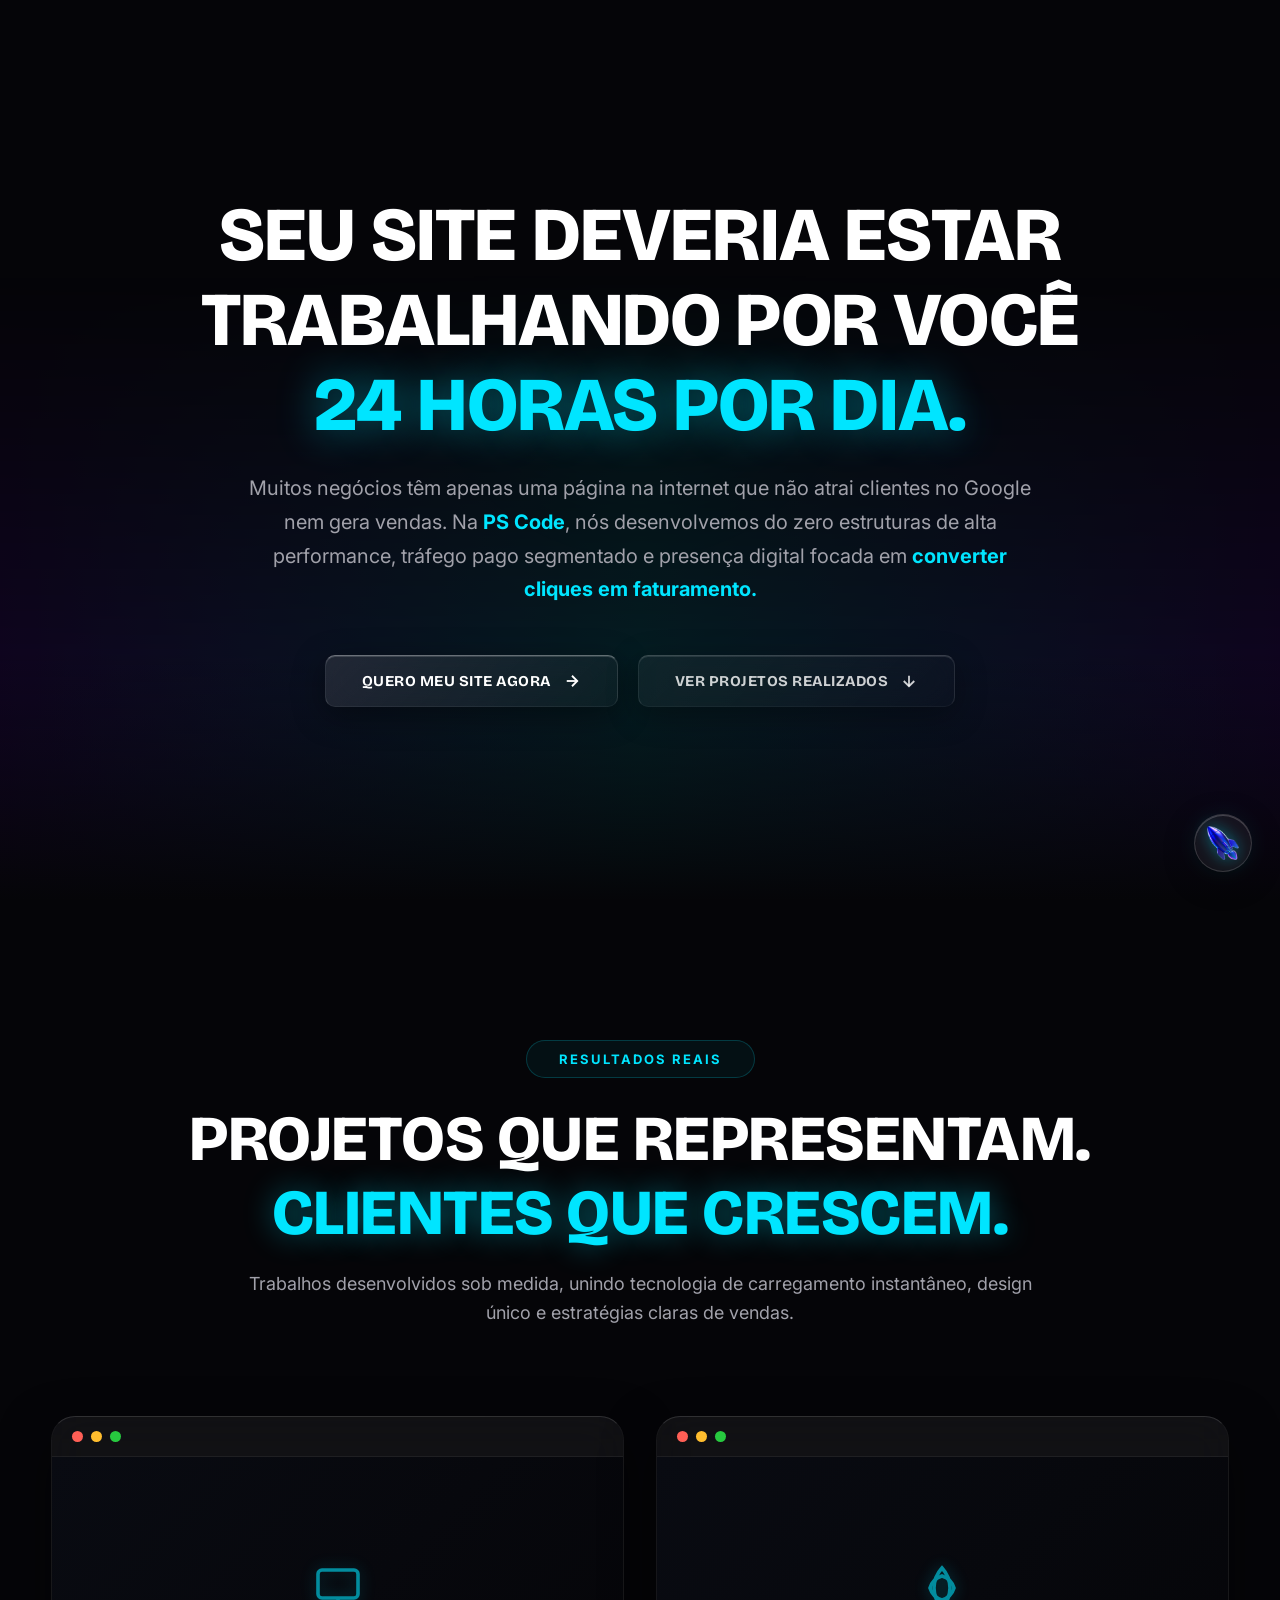
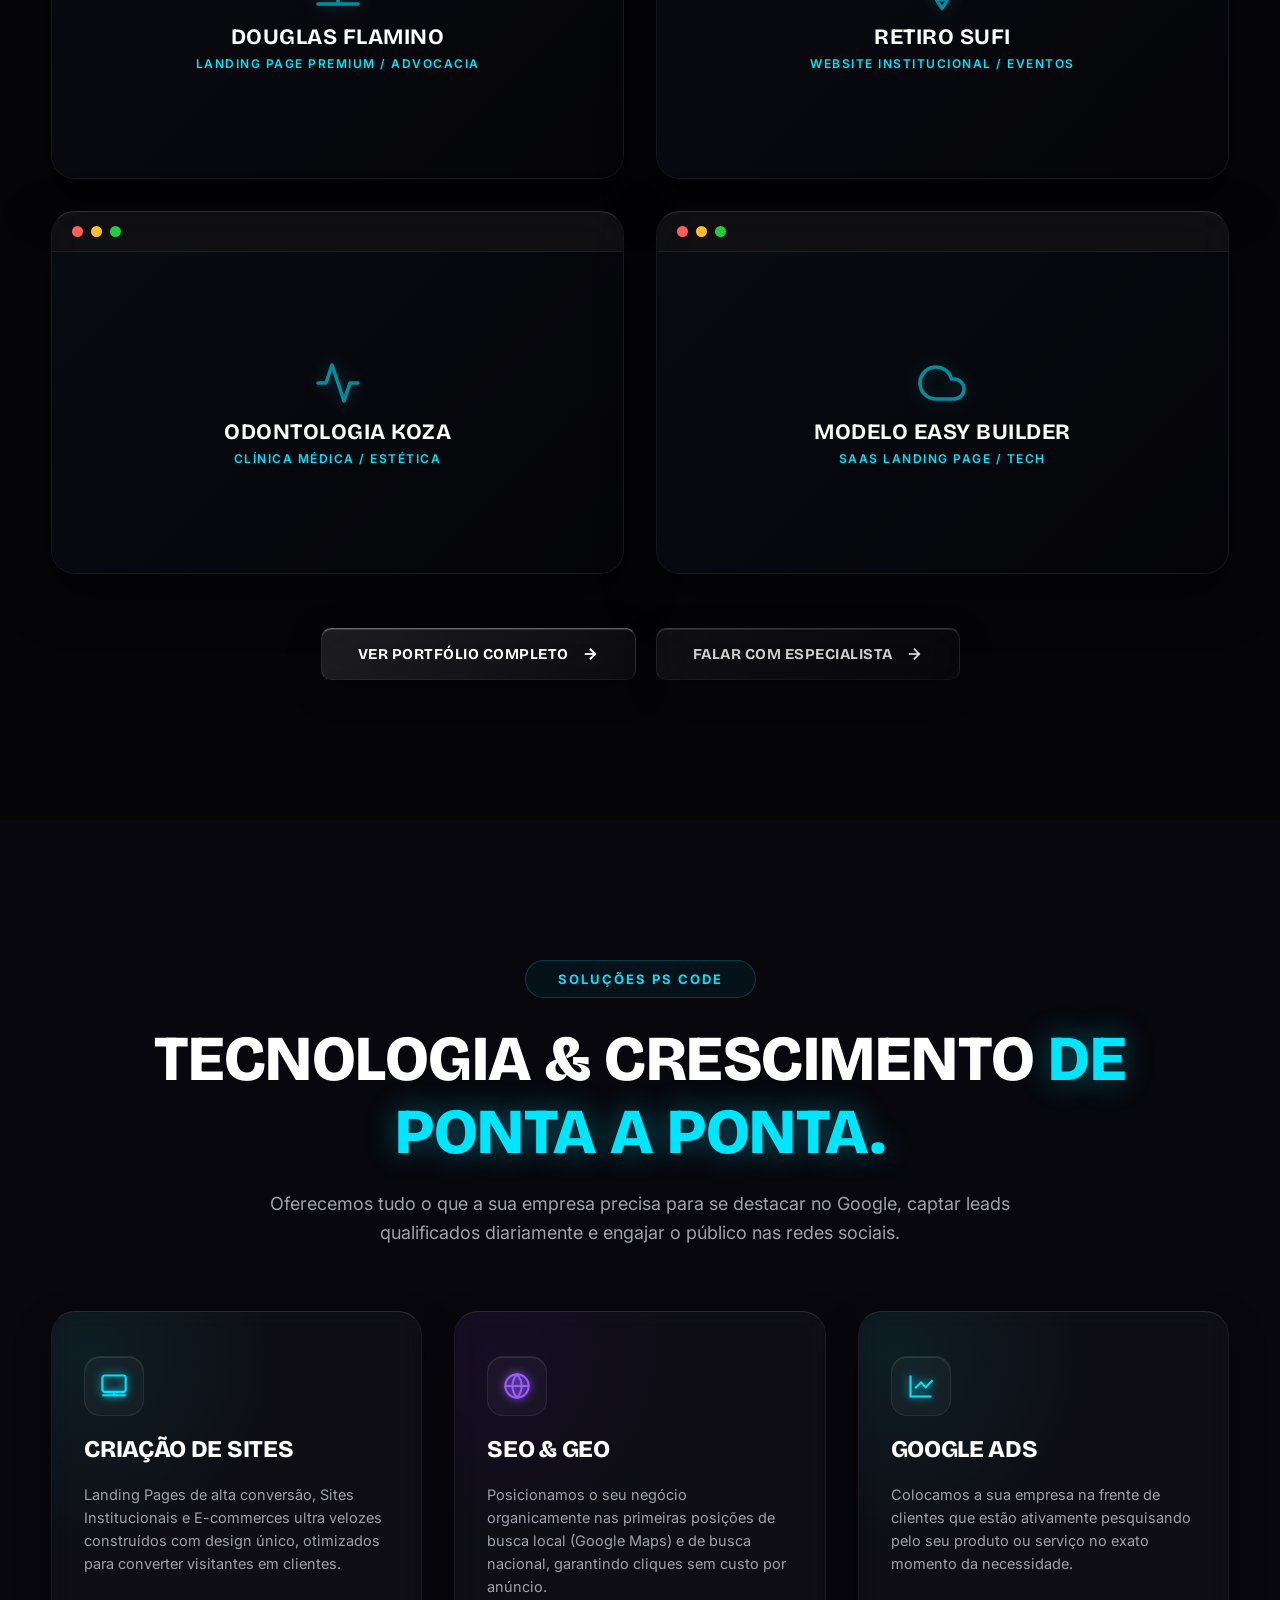
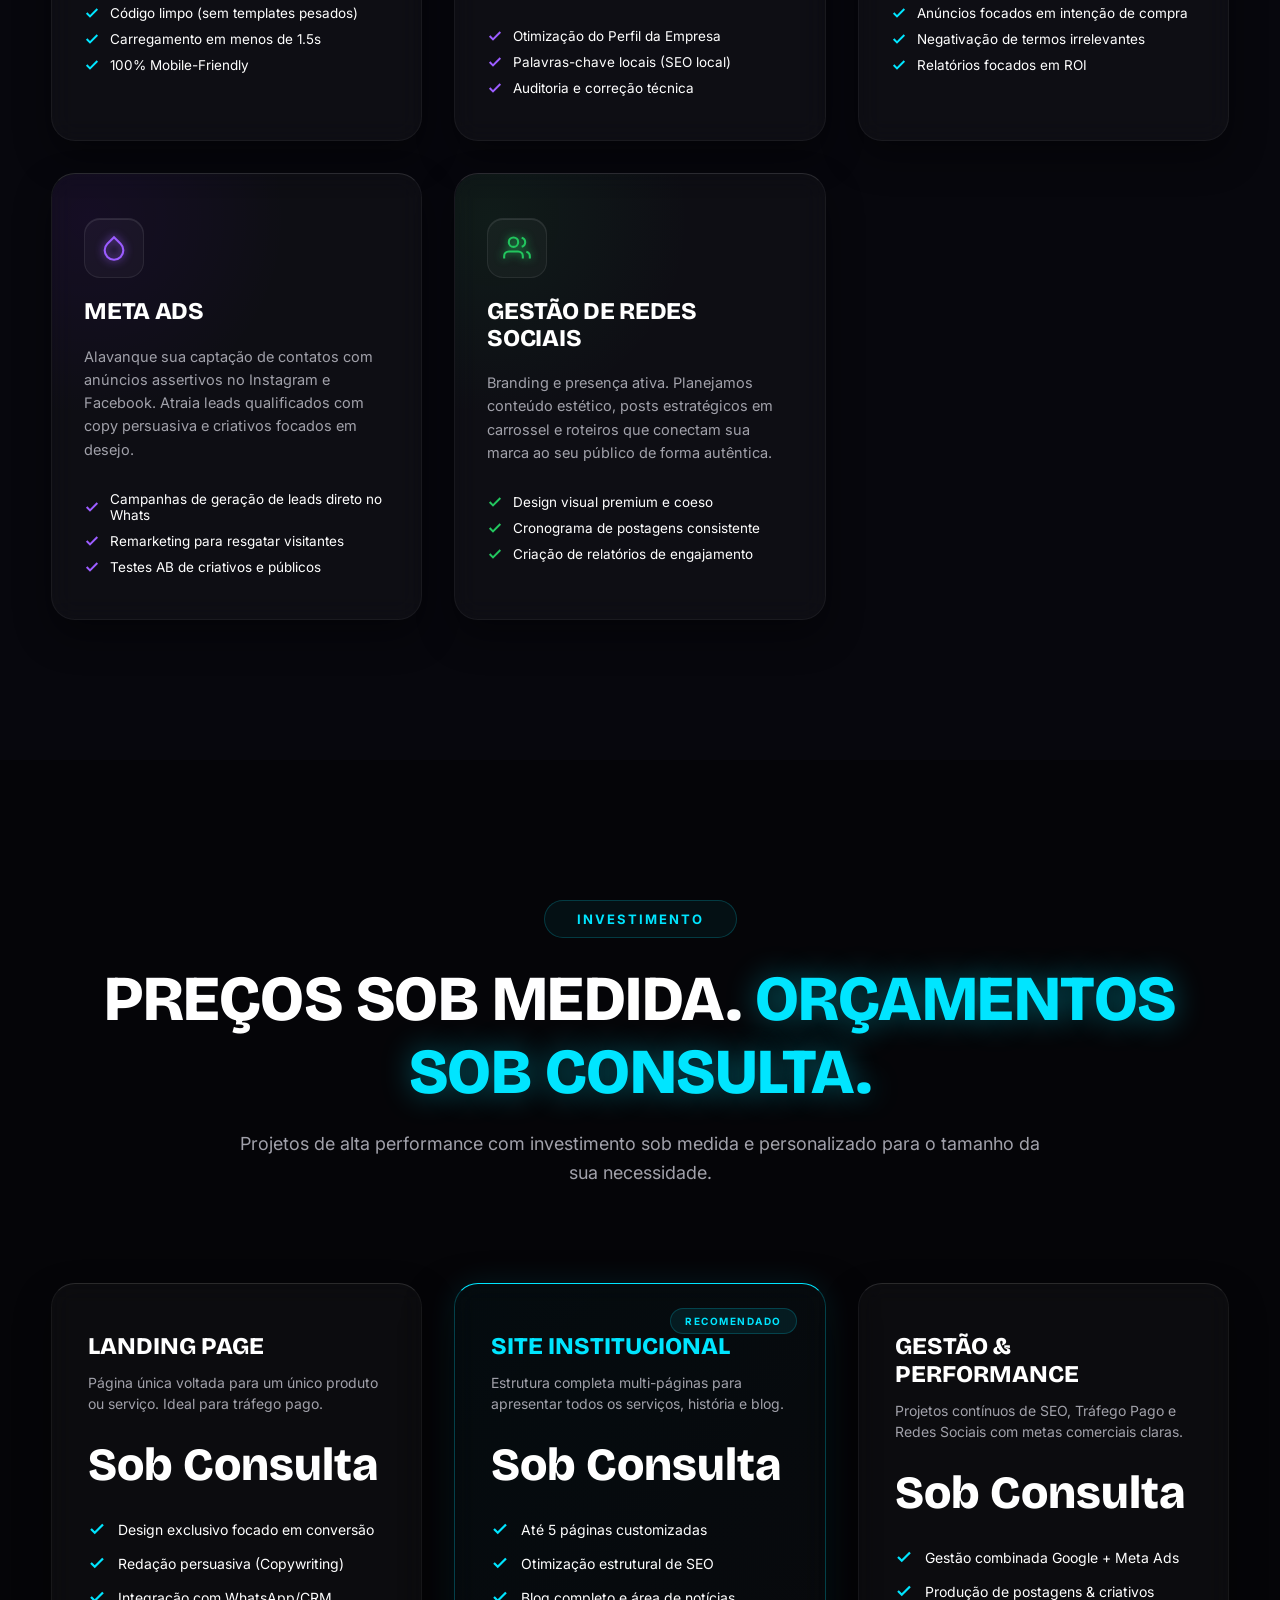
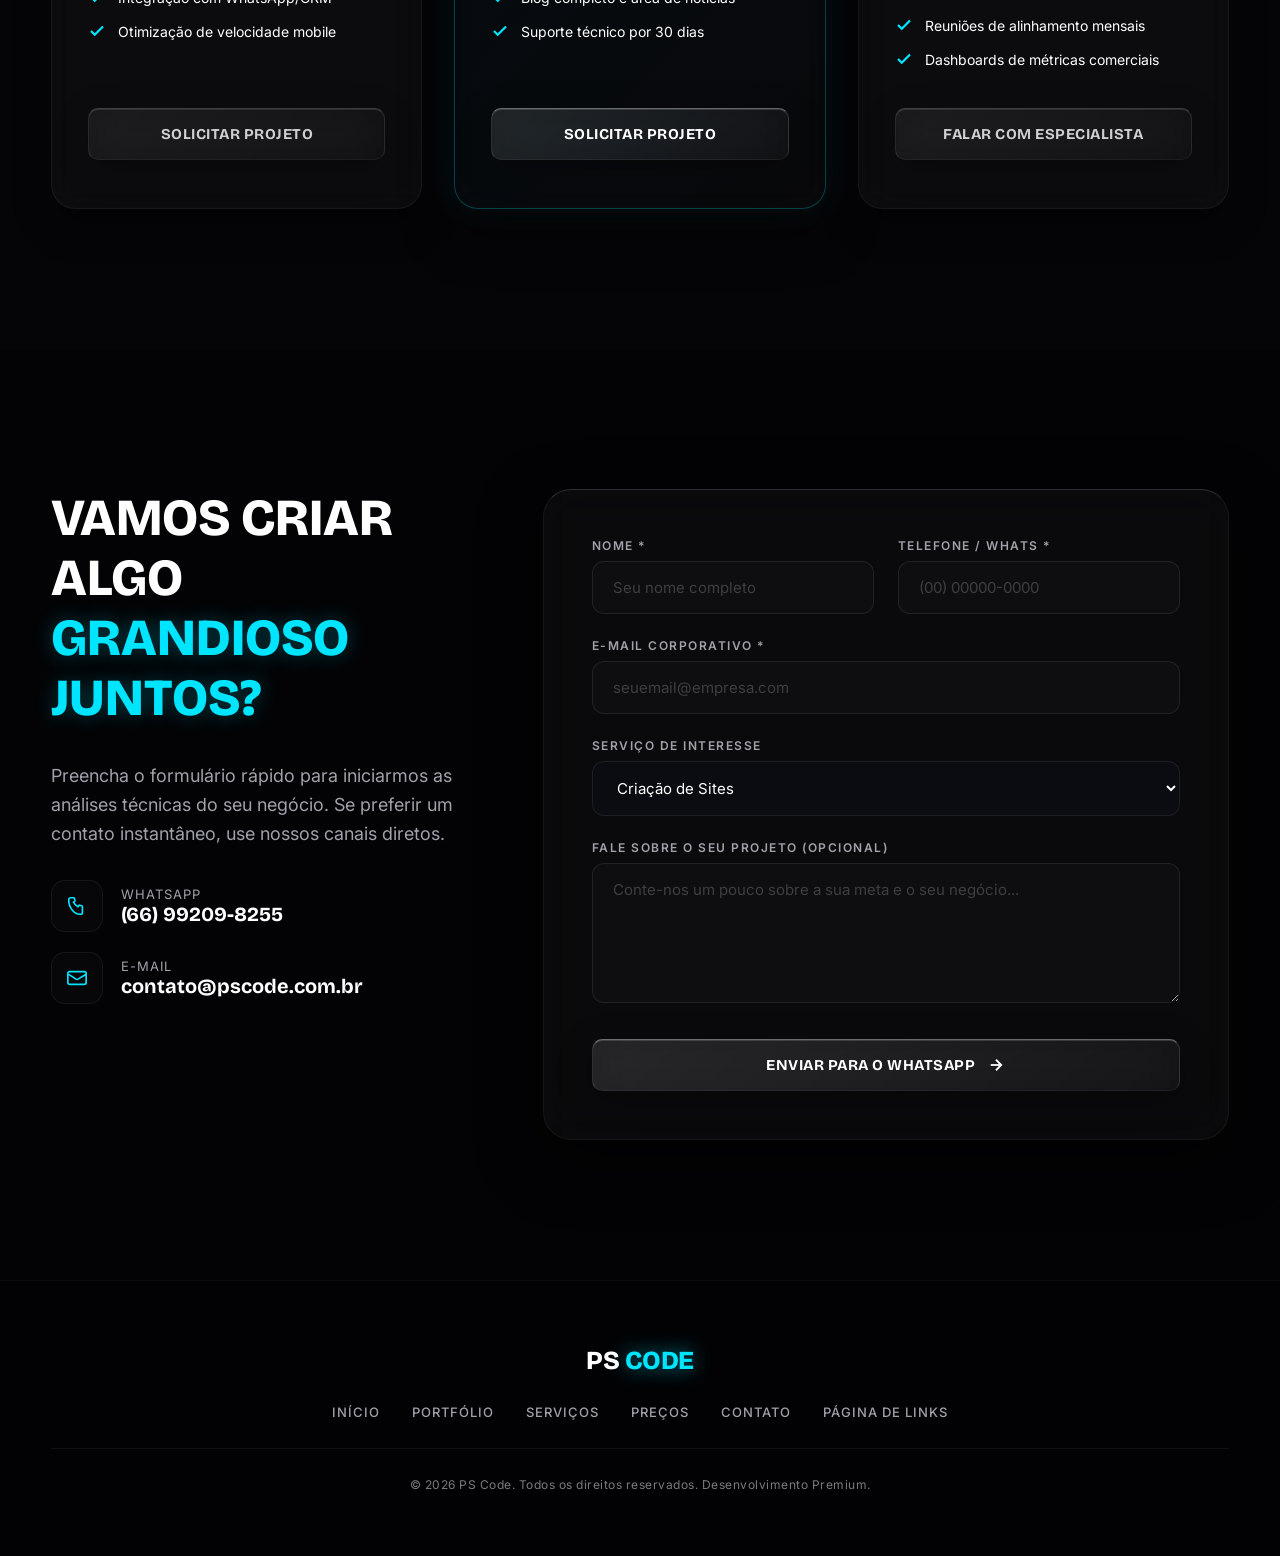
==== commit aa1a9ed9: "fix: add missing video tags to homepage portfolio cards and styling rules" ====
--- a/index.html
+++ b/index.html
@@ -135,7 +135,9 @@
             <div class="play-overlay">
               <svg viewBox="0 0 24 24"><polygon points="5 3 19 12 5 21 5 3"></polygon></svg>
             </div>
-            
+            <video class="portfolio-video" preload="metadata" loop muted playsinline>
+              <source src="https://idealsolucoesdigitais.com/wp-content/uploads/2026/04/Douglas-Flamino.mov#t=0.001" type="video/mp4">
+            </video>
             <div class="portfolio-video-fallback">
               <!-- SVG Notebook/Code Icon -->
               <svg viewBox="0 0 24 24" fill="none" stroke="currentColor" stroke-width="1.8">
@@ -160,7 +162,9 @@
             <div class="play-overlay">
               <svg viewBox="0 0 24 24"><polygon points="5 3 19 12 5 21 5 3"></polygon></svg>
             </div>
-            
+            <video class="portfolio-video" preload="metadata" loop muted playsinline>
+              <source src="https://idealsolucoesdigitais.com/wp-content/uploads/2026/05/Retiro-Sufi.mp4#t=0.001" type="video/mp4">
+            </video>
             <div class="portfolio-video-fallback">
               <!-- SVG Spa/Zen Icon -->
               <svg viewBox="0 0 24 24" fill="none" stroke="currentColor" stroke-width="1.8">
@@ -184,7 +188,9 @@
             <div class="play-overlay">
               <svg viewBox="0 0 24 24"><polygon points="5 3 19 12 5 21 5 3"></polygon></svg>
             </div>
-            
+            <video class="portfolio-video" preload="metadata" loop muted playsinline>
+              <source src="https://idealsolucoesdigitais.com/wp-content/uploads/2026/05/Odontologia-Koza.mp4#t=0.001" type="video/mp4">
+            </video>
             <div class="portfolio-video-fallback">
               <!-- SVG Health Icon -->
               <svg viewBox="0 0 24 24" fill="none" stroke="currentColor" stroke-width="1.8">
@@ -207,7 +213,9 @@
             <div class="play-overlay">
               <svg viewBox="0 0 24 24"><polygon points="5 3 19 12 5 21 5 3"></polygon></svg>
             </div>
-            
+            <video class="portfolio-video" preload="metadata" loop muted playsinline>
+              <source src="https://idealsolucoesdigitais.com/wp-content/uploads/2026/04/Modelo-Easy-Builder-01.mov#t=0.001" type="video/mp4">
+            </video>
             <div class="portfolio-video-fallback">
               <!-- SVG Cloud/SaaS Icon -->
               <svg viewBox="0 0 24 24" fill="none" stroke="currentColor" stroke-width="1.8">
--- a/css/style.css
+++ b/css/style.css
@@ -648,6 +648,27 @@
   align-items: center;
   justify-content: center;
   overflow: hidden;
+}
+
+.portfolio-video {
+  position: absolute;
+  top: 0;
+  left: 0;
+  width: 100%;
+  height: 100%;
+  object-fit: cover;
+  z-index: 0;
+  opacity: 0;
+  transition: opacity 0.4s ease;
+}
+
+.portfolio-card.is-playing .portfolio-video {
+  opacity: 1;
+  z-index: 2;
+}
+
+.portfolio-card.is-playing .play-overlay {
+  opacity: 0 !important;
 }
 
 /* Fallback Estético nos Cards */
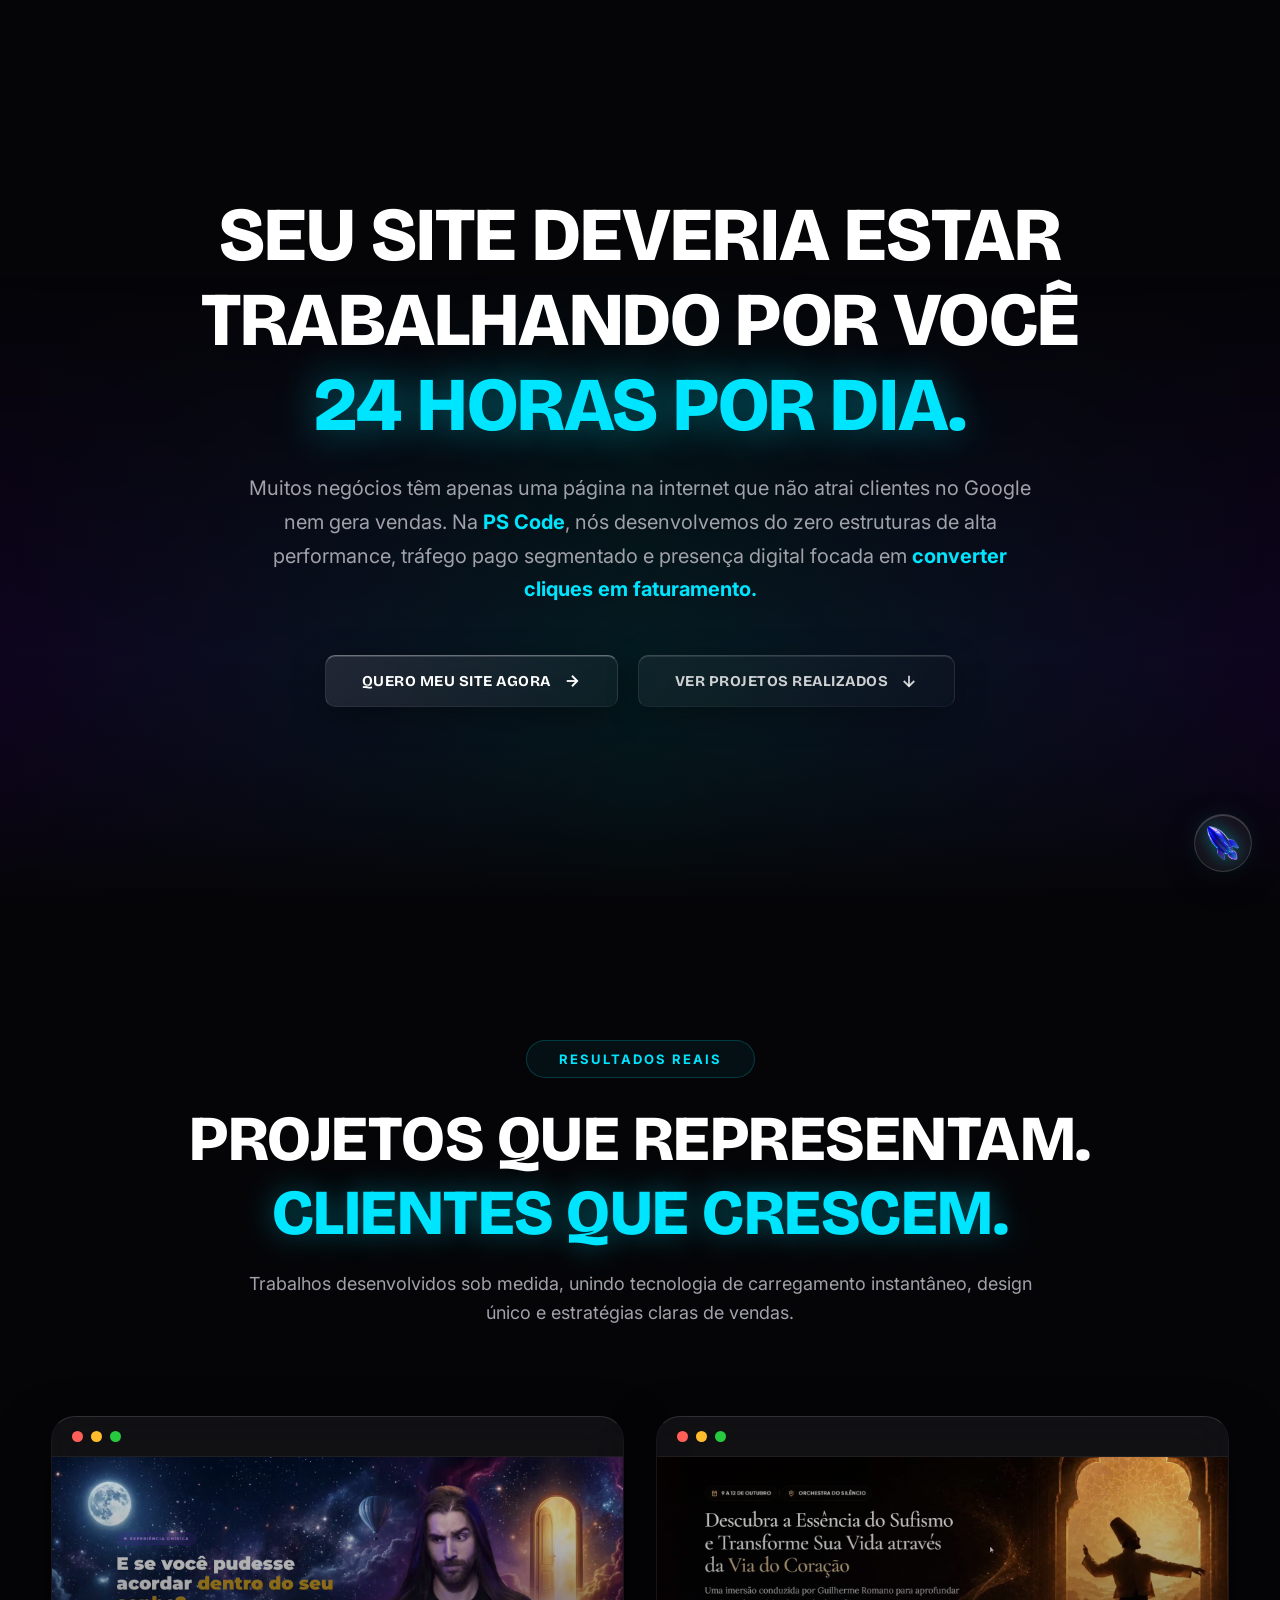
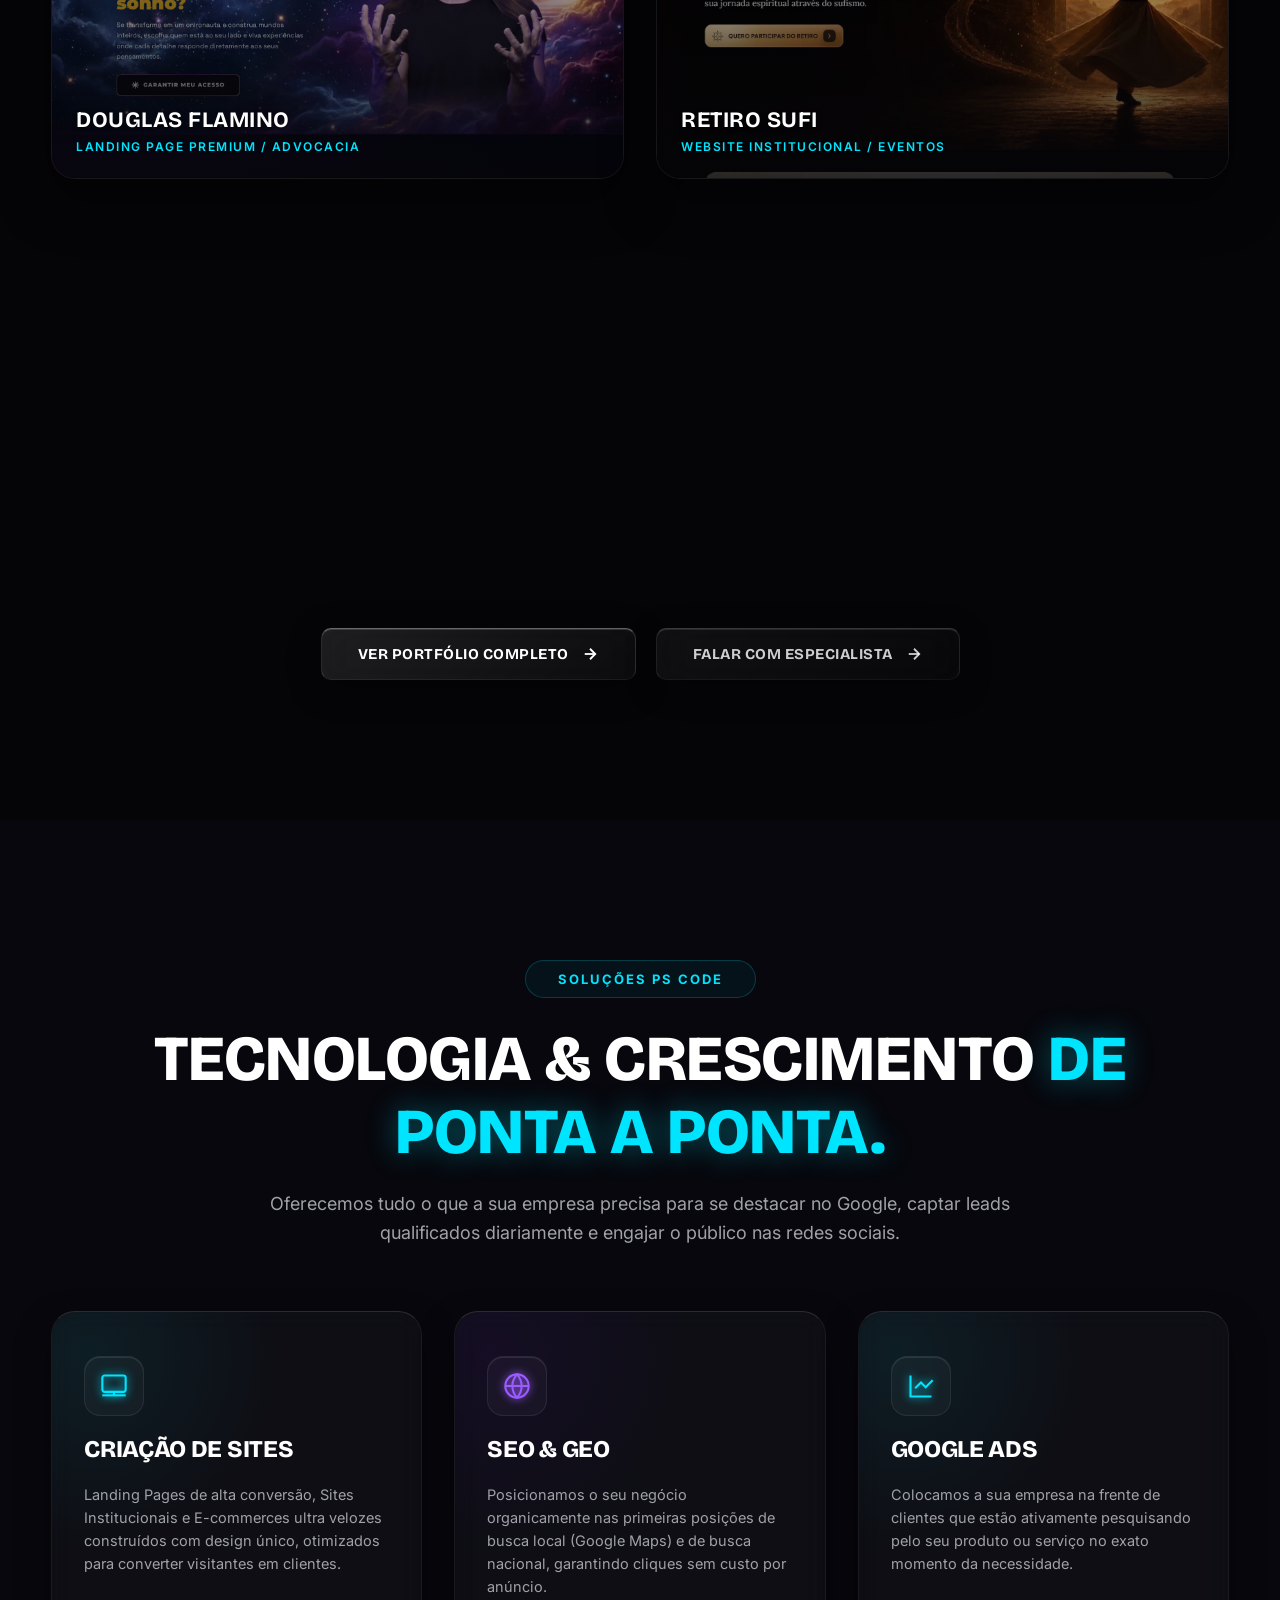
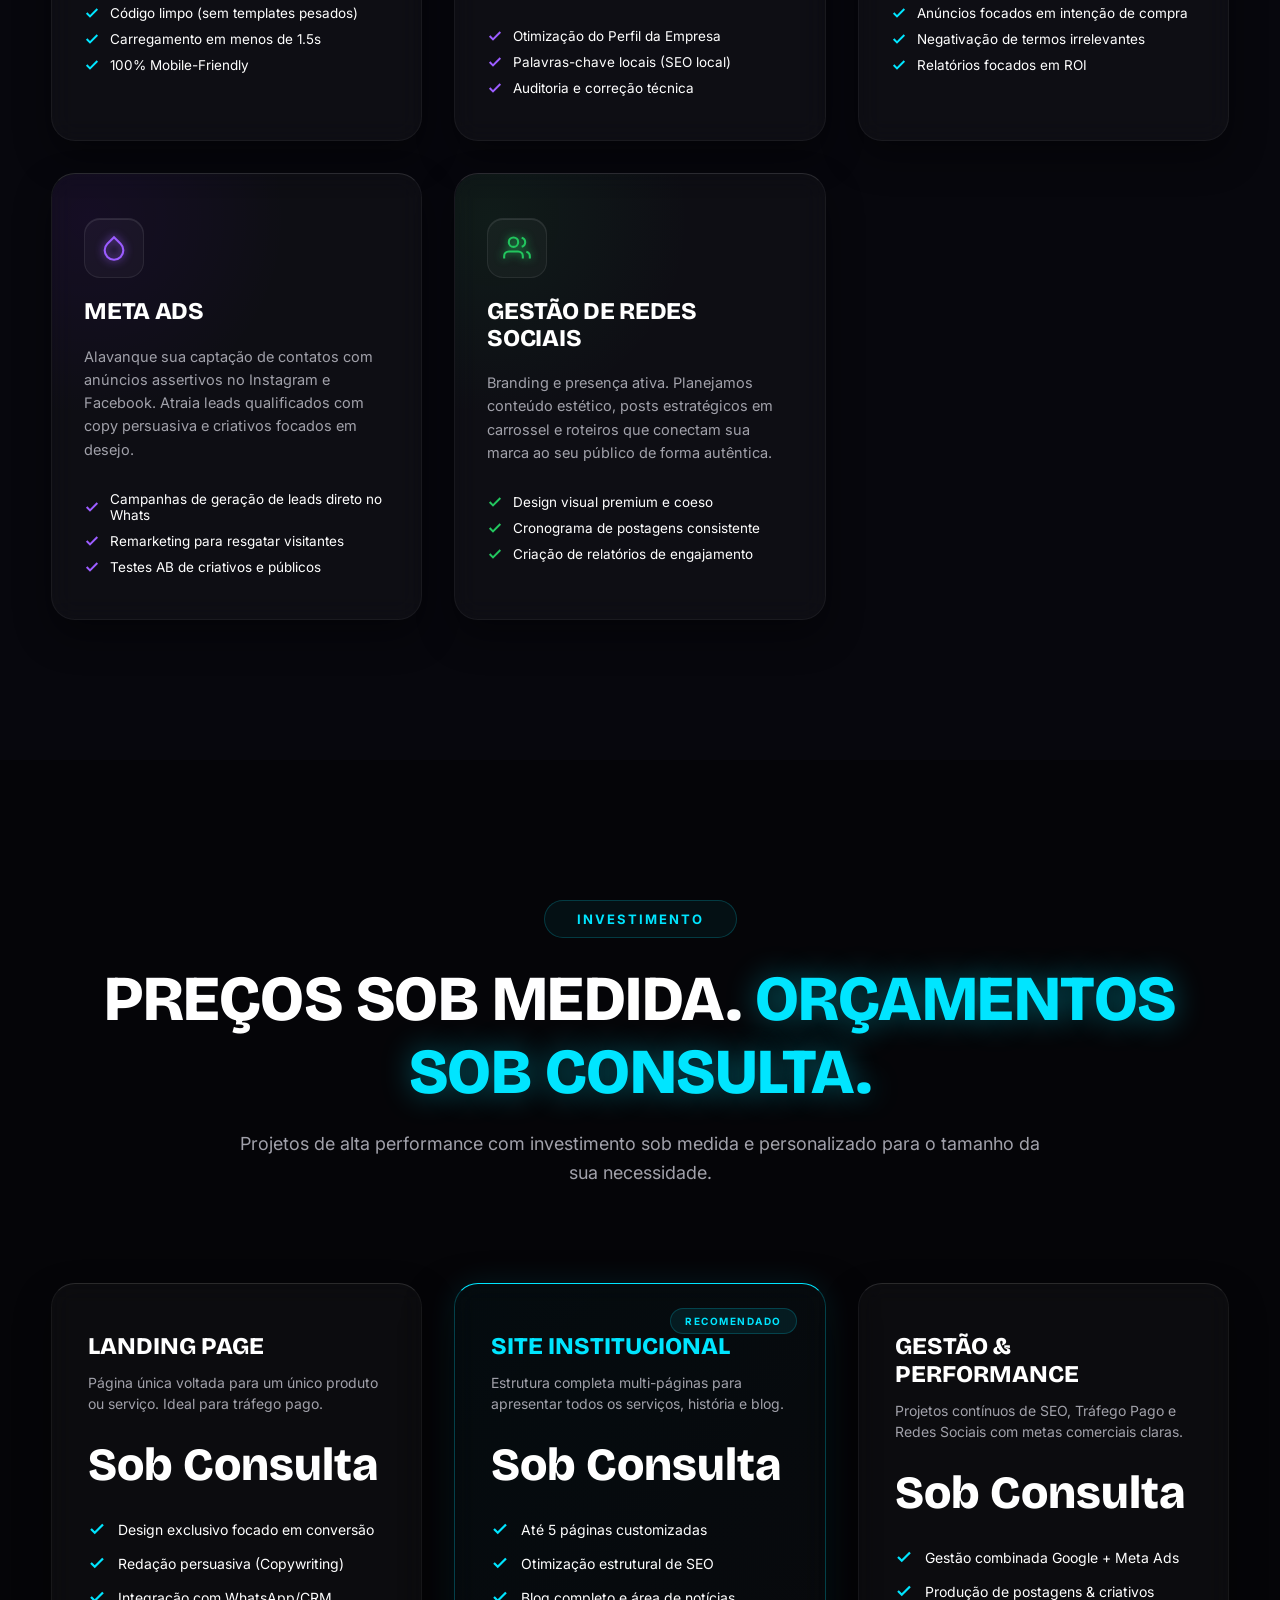
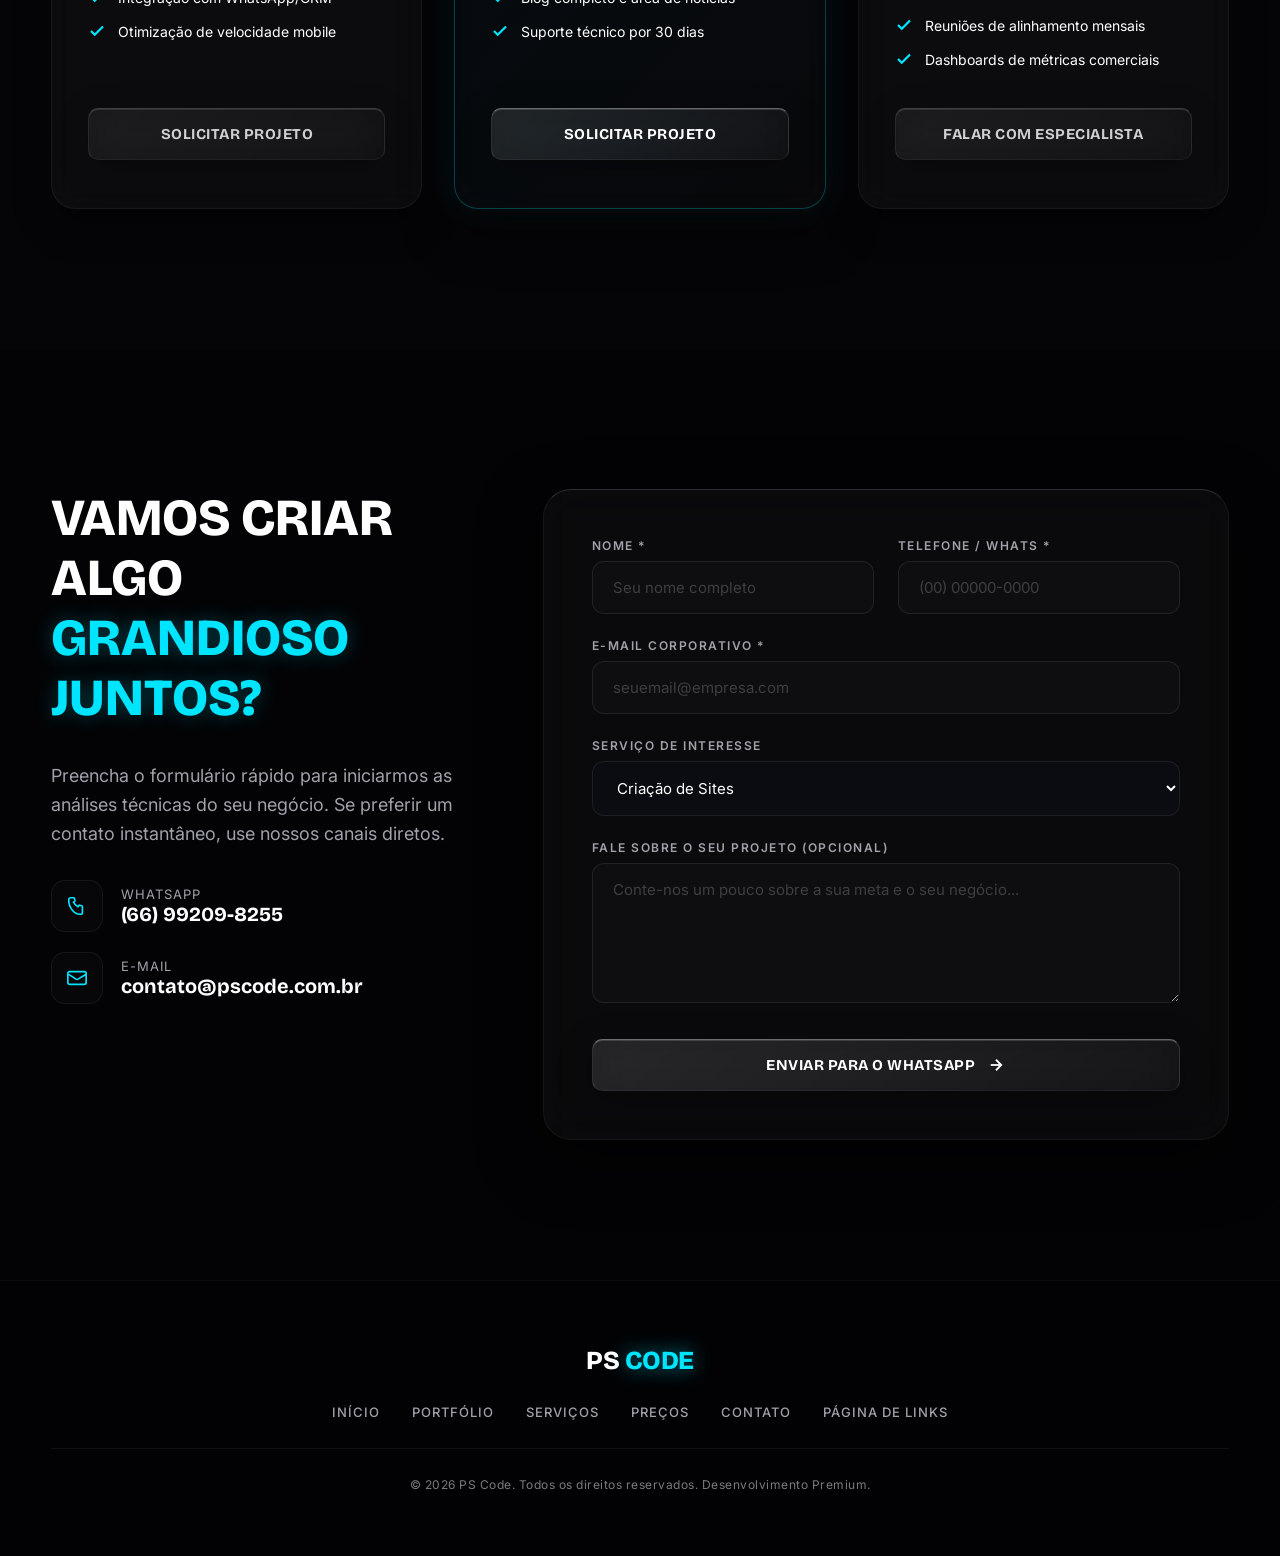
==== commit e038ee39: "perf(portfolio): remove video previews and modals, replace with static thumbs and optimize mobile re" ====
--- a/index.html
+++ b/index.html
@@ -132,19 +132,8 @@
             <div class="port-dot port-dot-green"></div>
           </div>
           <div class="portfolio-video-wrapper">
-            <div class="play-overlay">
-              <svg viewBox="0 0 24 24"><polygon points="5 3 19 12 5 21 5 3"></polygon></svg>
-            </div>
-            <video class="portfolio-video" preload="metadata" loop muted playsinline>
-              <source src="https://idealsolucoesdigitais.com/wp-content/uploads/2026/04/Douglas-Flamino.mov#t=0.001" type="video/mp4">
-            </video>
-            <div class="portfolio-video-fallback">
-              <!-- SVG Notebook/Code Icon -->
-              <svg viewBox="0 0 24 24" fill="none" stroke="currentColor" stroke-width="1.8">
-                <rect x="2" y="3" width="20" height="14" rx="2" stroke-linecap="round" stroke-linejoin="round"/>
-                <line x1="2" y1="20" x2="22" y2="20" stroke-linecap="round"/>
-                <line x1="12" y1="17" x2="12" y2="20"/>
-              </svg>
+            <img class="portfolio-static-img" src="assets/portfolio-thumbs/douglas-flamino.jpg" alt="Douglas Flamino">
+            <div class="portfolio-card-overlay">
               <h3 class="portfolio-fallback-title">Douglas Flamino</h3>
               <p class="portfolio-fallback-cat">Landing Page Premium / Advocacia</p>
             </div>
@@ -159,18 +148,8 @@
             <div class="port-dot port-dot-green"></div>
           </div>
           <div class="portfolio-video-wrapper">
-            <div class="play-overlay">
-              <svg viewBox="0 0 24 24"><polygon points="5 3 19 12 5 21 5 3"></polygon></svg>
-            </div>
-            <video class="portfolio-video" preload="metadata" loop muted playsinline>
-              <source src="https://idealsolucoesdigitais.com/wp-content/uploads/2026/05/Retiro-Sufi.mp4#t=0.001" type="video/mp4">
-            </video>
-            <div class="portfolio-video-fallback">
-              <!-- SVG Spa/Zen Icon -->
-              <svg viewBox="0 0 24 24" fill="none" stroke="currentColor" stroke-width="1.8">
-                <path d="M12 2a15.3 15.3 0 0 1 4 10 15.3 15.3 0 0 1-4 10 15.3 15.3 0 0 1-4-10 15.3 15.3 0 0 1 4-10z" stroke-linecap="round"/>
-                <path d="M12 6a9 9 0 0 1 6 6 9 9 0 0 1-6 6 9 9 0 0 1-6-6 9 9 0 0 1 6-6z"/>
-              </svg>
+            <img class="portfolio-static-img" src="assets/portfolio-thumbs/retiro-sufi.jpg" alt="Retiro Sufi">
+            <div class="portfolio-card-overlay">
               <h3 class="portfolio-fallback-title">Retiro Sufi</h3>
               <p class="portfolio-fallback-cat">Website Institucional / Eventos</p>
             </div>
@@ -185,17 +164,8 @@
             <div class="port-dot port-dot-green"></div>
           </div>
           <div class="portfolio-video-wrapper">
-            <div class="play-overlay">
-              <svg viewBox="0 0 24 24"><polygon points="5 3 19 12 5 21 5 3"></polygon></svg>
-            </div>
-            <video class="portfolio-video" preload="metadata" loop muted playsinline>
-              <source src="https://idealsolucoesdigitais.com/wp-content/uploads/2026/05/Odontologia-Koza.mp4#t=0.001" type="video/mp4">
-            </video>
-            <div class="portfolio-video-fallback">
-              <!-- SVG Health Icon -->
-              <svg viewBox="0 0 24 24" fill="none" stroke="currentColor" stroke-width="1.8">
-                <path d="M22 12h-4l-3 9L9 3l-3 9H2" stroke-linecap="round" stroke-linejoin="round"/>
-              </svg>
+            <img class="portfolio-static-img" src="assets/portfolio-thumbs/odontologia-koza.jpg" alt="Odontologia Koza">
+            <div class="portfolio-card-overlay">
               <h3 class="portfolio-fallback-title">Odontologia Koza</h3>
               <p class="portfolio-fallback-cat">Clínica Médica / Estética</p>
             </div>
@@ -210,17 +180,8 @@
             <div class="port-dot port-dot-green"></div>
           </div>
           <div class="portfolio-video-wrapper">
-            <div class="play-overlay">
-              <svg viewBox="0 0 24 24"><polygon points="5 3 19 12 5 21 5 3"></polygon></svg>
-            </div>
-            <video class="portfolio-video" preload="metadata" loop muted playsinline>
-              <source src="https://idealsolucoesdigitais.com/wp-content/uploads/2026/04/Modelo-Easy-Builder-01.mov#t=0.001" type="video/mp4">
-            </video>
-            <div class="portfolio-video-fallback">
-              <!-- SVG Cloud/SaaS Icon -->
-              <svg viewBox="0 0 24 24" fill="none" stroke="currentColor" stroke-width="1.8">
-                <path d="M18 10h-1.26A8 8 0 1 0 9 20h9a5 5 0 0 0 0-10z" stroke-linecap="round" stroke-linejoin="round"/>
-              </svg>
+            <img class="portfolio-static-img" src="assets/portfolio-thumbs/modelo-easy-builder-01.jpg" alt="Modelo Easy Builder">
+            <div class="portfolio-card-overlay">
               <h3 class="portfolio-fallback-title">Modelo Easy Builder</h3>
               <p class="portfolio-fallback-cat">SaaS Landing Page / Tech</p>
             </div>
--- a/css/style.css
+++ b/css/style.css
@@ -606,7 +606,7 @@
   border-top: 1px solid rgba(255, 255, 255, 0.15);
   box-shadow: 0 20px 50px rgba(0, 0, 0, 0.5);
   transition: all 0.5s cubic-bezier(0.25, 1, 0.5, 1);
-  cursor: pointer;
+  cursor: default;
   opacity: 0;
   transform: translateY(40px);
 }
@@ -650,7 +650,7 @@
   overflow: hidden;
 }
 
-.portfolio-video {
+.portfolio-static-img {
   position: absolute;
   top: 0;
   left: 0;
@@ -658,45 +658,28 @@
   height: 100%;
   object-fit: cover;
   z-index: 0;
-  opacity: 0;
-  transition: opacity 0.4s ease;
-}
-
-.portfolio-card.is-playing .portfolio-video {
-  opacity: 1;
-  z-index: 2;
-}
-
-.portfolio-card.is-playing .play-overlay {
-  opacity: 0 !important;
-}
-
-/* Fallback Estético nos Cards */
-.portfolio-video-fallback {
+  transition: transform 0.6s cubic-bezier(0.25, 1, 0.5, 1);
+}
+
+.portfolio-card:hover .portfolio-static-img {
+  transform: scale(1.06);
+}
+
+.portfolio-card-overlay {
   position: absolute;
   inset: 0;
-  background: linear-gradient(135deg, #090B12 0%, #050508 100%);
+  background: linear-gradient(to top, rgba(5, 5, 8, 0.85) 0%, rgba(5, 5, 8, 0.35) 60%, rgba(5, 5, 8, 0.1) 100%);
   display: flex;
   flex-direction: column;
-  justify-content: center;
-  align-items: center;
-  text-align: center;
+  justify-content: flex-end;
+  align-items: flex-start;
   padding: 24px;
   z-index: 1;
-}
-
-.portfolio-video-fallback svg {
-  width: 48px;
-  height: 48px;
-  color: var(--accent-cyan);
-  opacity: 0.6;
-  margin-bottom: 12px;
-  filter: drop-shadow(0 0 8px rgba(0, 229, 255, 0.4));
-  transition: transform 0.4s ease;
-}
-
-.portfolio-card:hover .portfolio-video-fallback svg {
-  transform: scale(1.1);
+  transition: background 0.4s ease;
+}
+
+.portfolio-card:hover .portfolio-card-overlay {
+  background: linear-gradient(to top, rgba(5, 5, 8, 0.95) 0%, rgba(5, 5, 8, 0.45) 60%, rgba(5, 5, 8, 0.15) 100%);
 }
 
 .portfolio-fallback-title {
@@ -706,6 +689,8 @@
   text-transform: uppercase;
   letter-spacing: 0.5px;
   margin-bottom: 6px;
+  color: #ffffff;
+  text-shadow: 0 2px 4px rgba(0, 0, 0, 0.5);
 }
 
 .portfolio-fallback-cat {
@@ -715,6 +700,7 @@
   font-weight: 600;
   text-transform: uppercase;
   letter-spacing: 1.5px;
+  text-shadow: 0 1px 2px rgba(0, 0, 0, 0.5);
 }
 
 .play-overlay {
@@ -1394,69 +1380,7 @@
 /* ════════════════════════════════════════════════
    PORTFOLIO PAGE STYLING
    ════════════════════════════════════════════════ */
-.video-modal {
-    display: none;
-    position: fixed;
-    inset: 0;
-    background: rgba(0,0,0,0.96);
-    z-index: 9999;
-    align-items: center;
-    justify-content: center;
-    backdrop-filter: blur(12px);
-    -webkit-backdrop-filter: blur(12px);
-    padding: 40px;
-}
-
-.video-modal.open { display: flex; }
-
-.modal-inner {
-    position: relative;
-    width: 100%;
-    max-width: 1100px;
-    aspect-ratio: 16/9;
-    border-radius: 20px;
-    border: 1px solid rgba(0, 229, 255, 0.25);
-    box-shadow:
-        0 0 0 1px rgba(255,255,255,0.06),
-        0 0 60px rgba(0, 229, 255, 0.08),
-        0 0 120px rgba(112, 0, 255, 0.06),
-        0 32px 80px rgba(0,0,0,0.8);
-    overflow: hidden;
-}
-
-.modal-video {
-    width: 100%;
-    height: 100%;
-    object-fit: contain;
-    background: #000;
-    display: block;
-}
-
-.modal-close {
-    position: absolute;
-    top: 16px;
-    right: 16px;
-    width: 40px;
-    height: 40px;
-    background: rgba(0,0,0,0.7);
-    border: 1px solid rgba(255,255,255,0.2);
-    border-radius: 50%;
-    display: flex;
-    align-items: center;
-    justify-content: center;
-    cursor: pointer;
-    color: #FFFFFF;
-    transition: all 0.3s ease;
-    z-index: 10000;
-    backdrop-filter: blur(8px);
-}
-
-.modal-close:hover {
-    background: rgba(0,229,255,0.2);
-    border-color: #00E5FF;
-    color: #00E5FF;
-    transform: scale(1.1);
-}
+
 
 .modal-close svg {
     width: 18px;
@@ -1569,7 +1493,7 @@
     border: 1px solid rgba(255,255,255,0.08);
     box-shadow: 0 8px 32px rgba(0,0,0,0.3);
     transition: all 0.5s cubic-bezier(0.25, 1, 0.5, 1);
-    cursor: pointer;
+    cursor: default;
     opacity: 0;
     transform: translateY(40px);
 }
@@ -1608,26 +1532,17 @@
     display: block;
 }
 
-.port-play {
-    position: absolute;
-    top: 50%; left: 50%;
-    transform: translate(-50%, -50%) scale(0.85);
-    width: 64px; height: 64px;
-    background: rgba(0,229,255,0.1);
-    backdrop-filter: blur(10px);
-    border: 1.5px solid var(--accent-cyan);
-    border-radius: 50%;
-    display: flex;
-    align-items: center;
-    justify-content: center;
-    opacity: 0;
-    transition: all 0.35s cubic-bezier(0.175, 0.885, 0.32, 1.275);
-    z-index: 5;
-}
-
-.port-play svg { width: 22px; height: 22px; fill: var(--accent-cyan); margin-left: 3px; }
-.port-card:hover .port-play { opacity: 1; transform: translate(-50%, -50%) scale(1); }
-.port-card.is-playing .port-play { opacity: 0 !important; }
+.port-static-img {
+    width: 100%;
+    height: 100%;
+    object-fit: cover;
+    display: block;
+    transition: transform 0.6s cubic-bezier(0.25, 1, 0.5, 1);
+}
+
+.port-card:hover .port-static-img {
+    transform: scale(1.06);
+}
 
 .port-card-info {
     padding: 16px 20px;
@@ -4030,4 +3945,28 @@
     .btn-sites { width: 100%; justify-content: center; }
 }
 
-
+/* Ajustes responsivos finos para os cards do portfólio no celular */
+@media (max-width: 576px) {
+  .portfolio-card-overlay {
+    padding: 16px;
+  }
+  .portfolio-fallback-title {
+    font-size: 18px !important;
+  }
+  .portfolio-fallback-cat {
+    font-size: 11px !important;
+    letter-spacing: 1px !important;
+  }
+  .port-card-info {
+    padding: 12px 16px !important;
+  }
+  .port-card-name {
+    font-size: 15px !important;
+  }
+  .port-card-tag {
+    font-size: 11px !important;
+    padding: 3px 8px !important;
+  }
+}
+
+
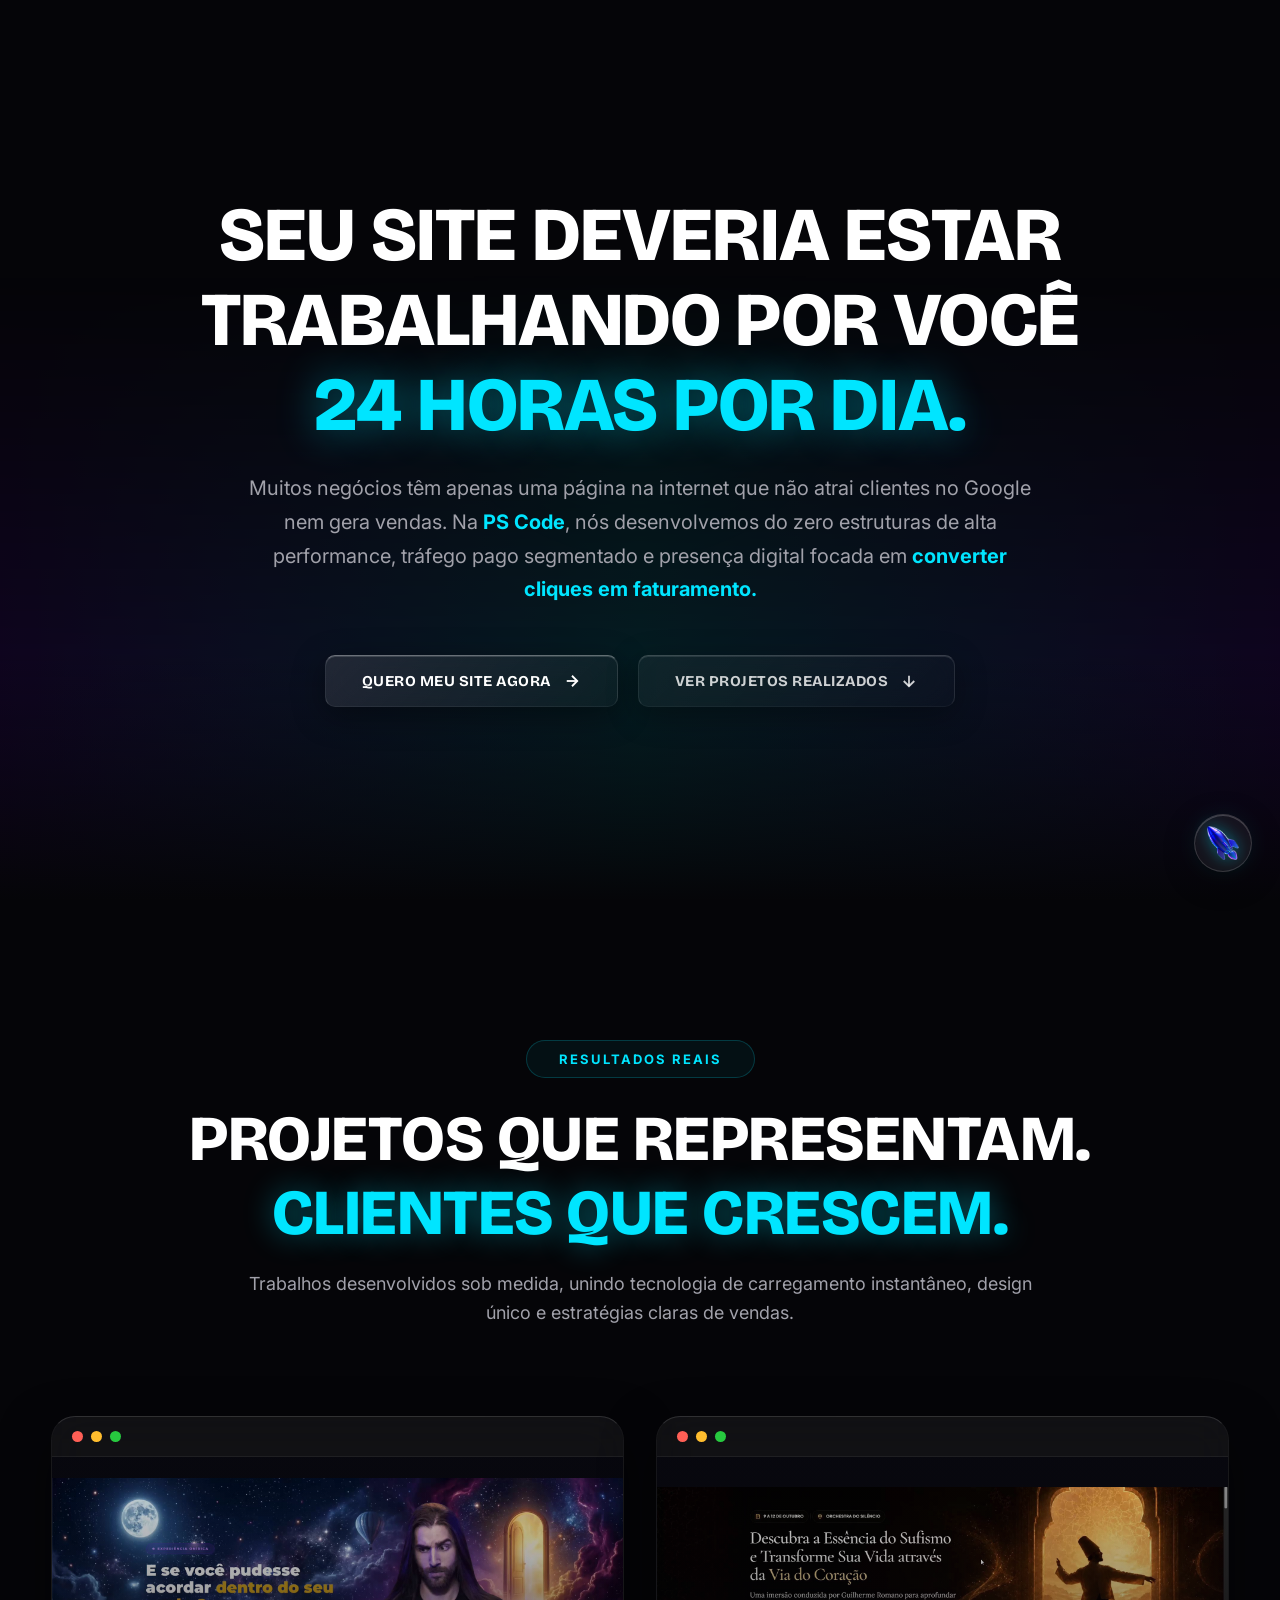
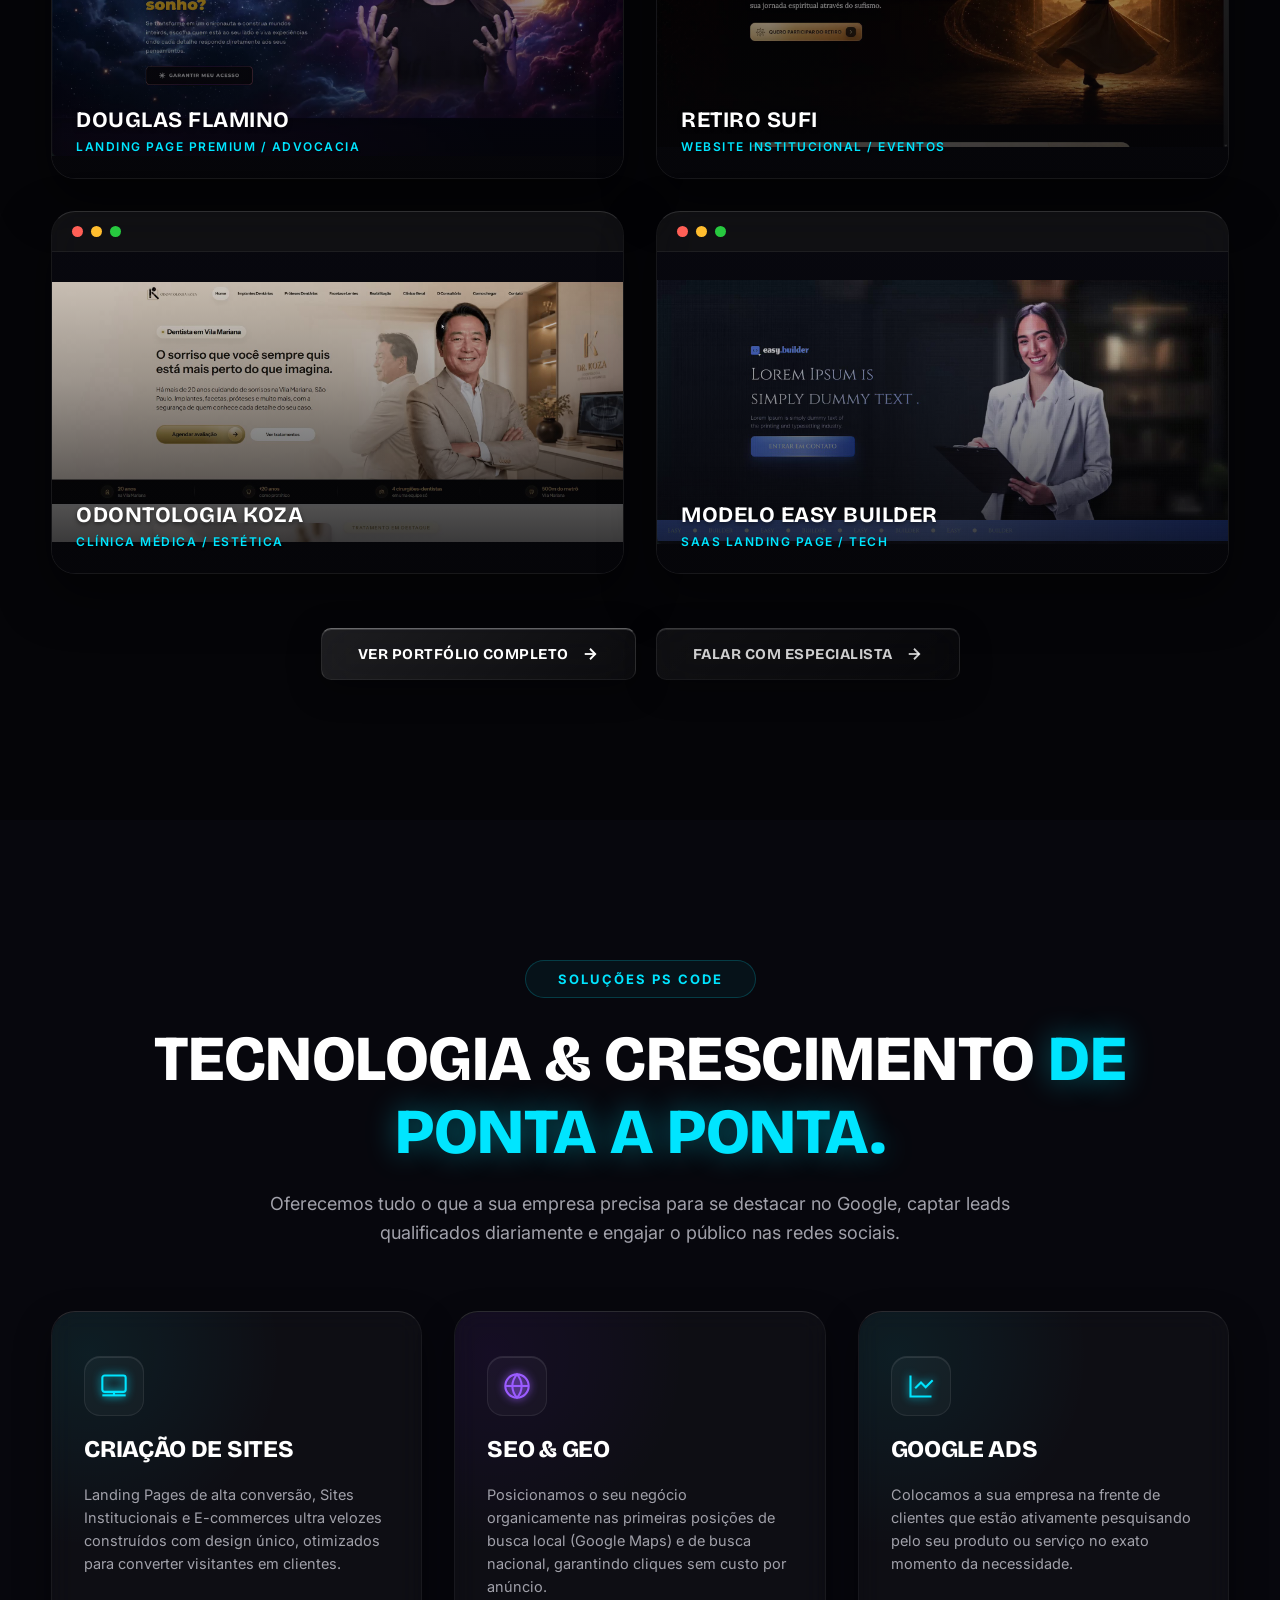
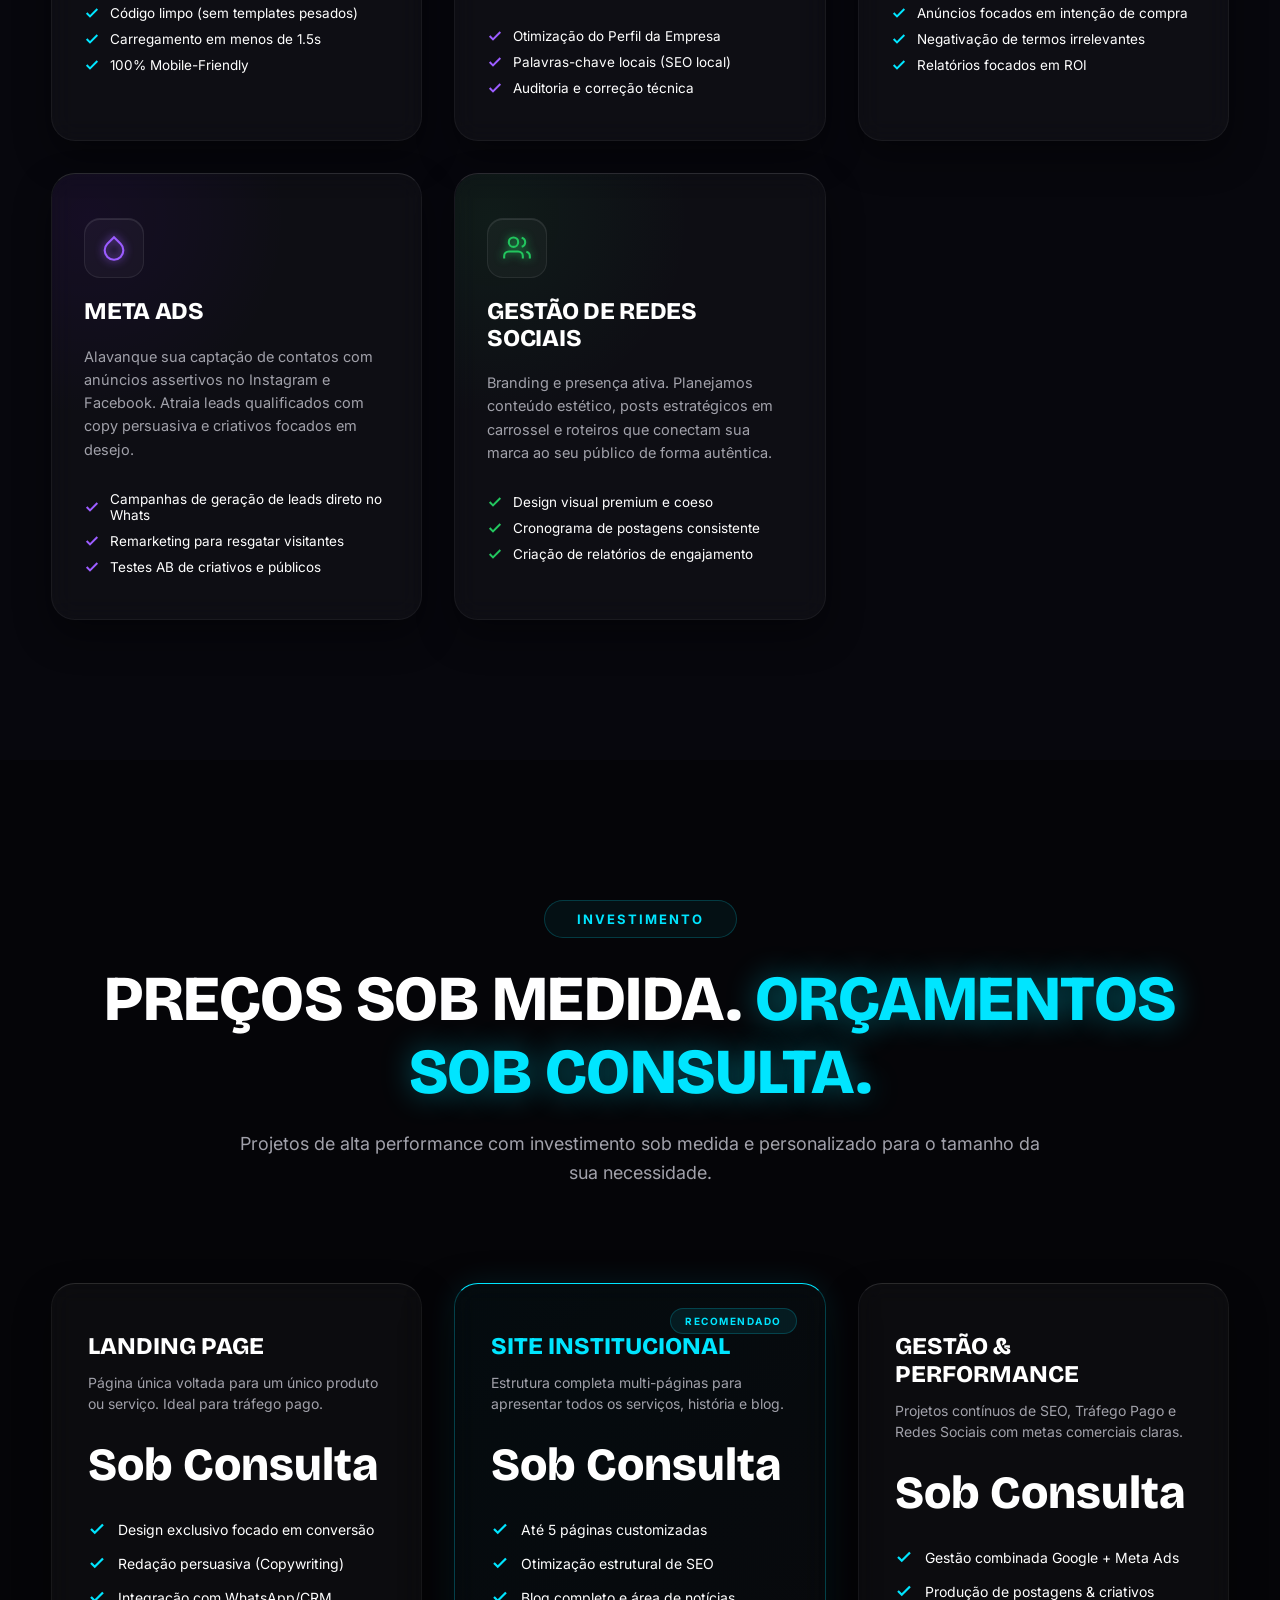
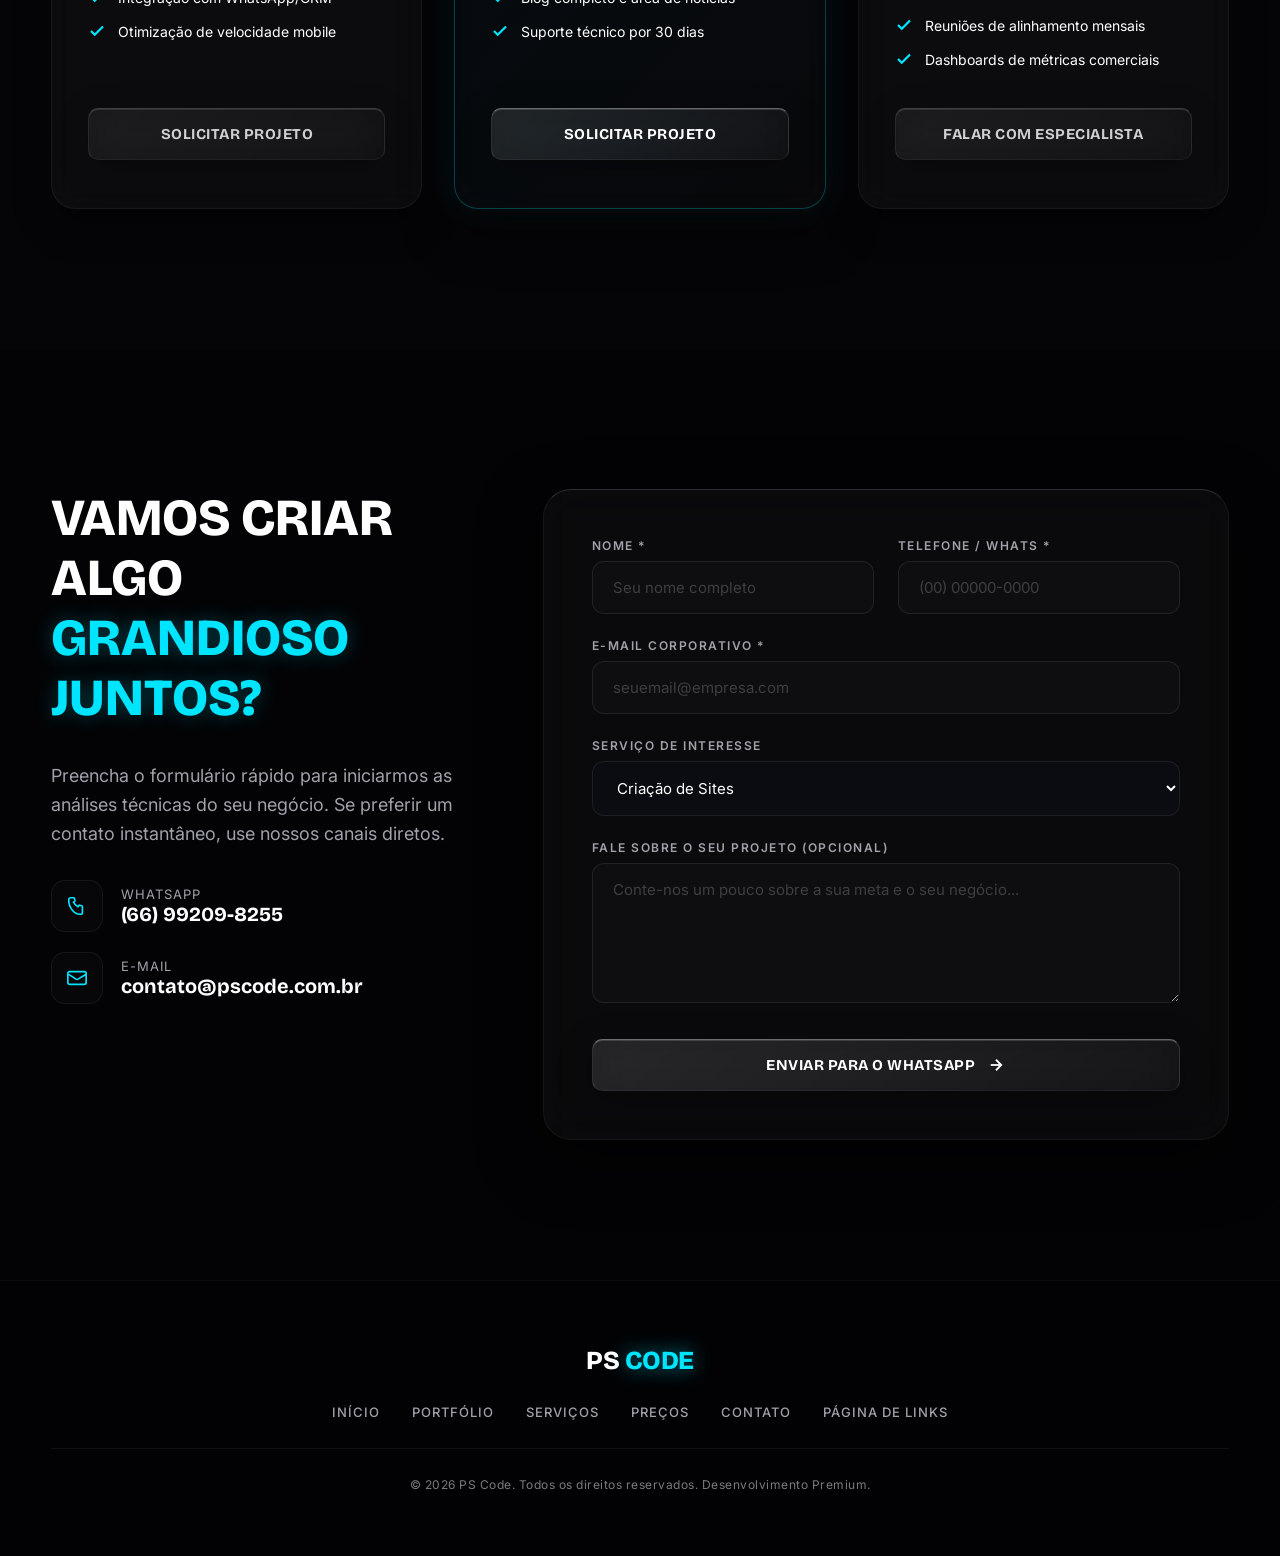
==== commit cd560e6d: "style(portfolio): set images to contain to avoid crop and standardize links to portfolio/" ====
--- a/index.html
+++ b/index.html
@@ -191,7 +191,7 @@
       </div>
 
       <div class="port-btn-container">
-        <a href="portfolio/index.html" class="btn-primary-neon">
+        <a href="portfolio/" class="btn-primary-neon">
           Ver portfólio completo
           <svg viewBox="0 0 24 24"><line x1="5" y1="12" x2="19" y2="12"></line><polyline points="12 5 19 12 12 19"></polyline></svg>
         </a>
--- a/css/style.css
+++ b/css/style.css
@@ -656,7 +656,8 @@
   left: 0;
   width: 100%;
   height: 100%;
-  object-fit: cover;
+  object-fit: contain;
+  background-color: #08080f;
   z-index: 0;
   transition: transform 0.6s cubic-bezier(0.25, 1, 0.5, 1);
 }
@@ -1535,7 +1536,8 @@
 .port-static-img {
     width: 100%;
     height: 100%;
-    object-fit: cover;
+    object-fit: contain;
+    background-color: #050508;
     display: block;
     transition: transform 0.6s cubic-bezier(0.25, 1, 0.5, 1);
 }
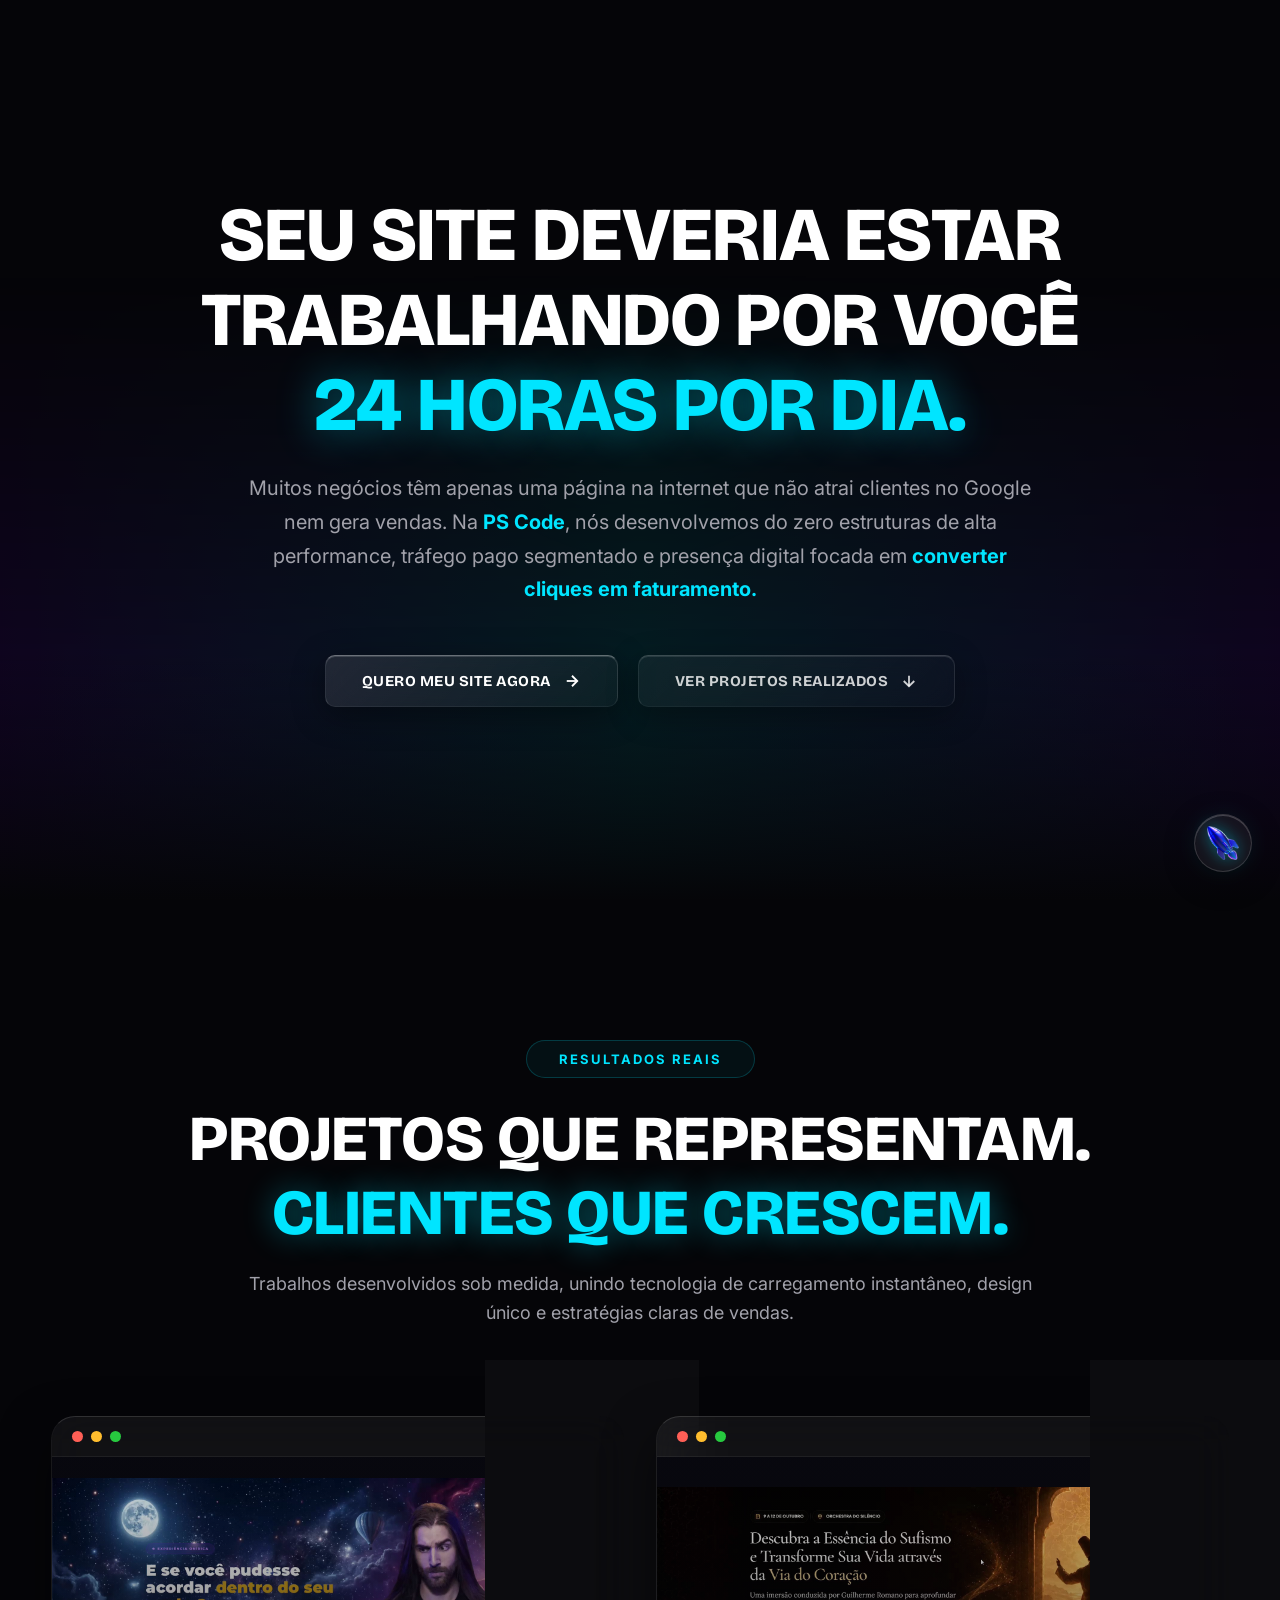
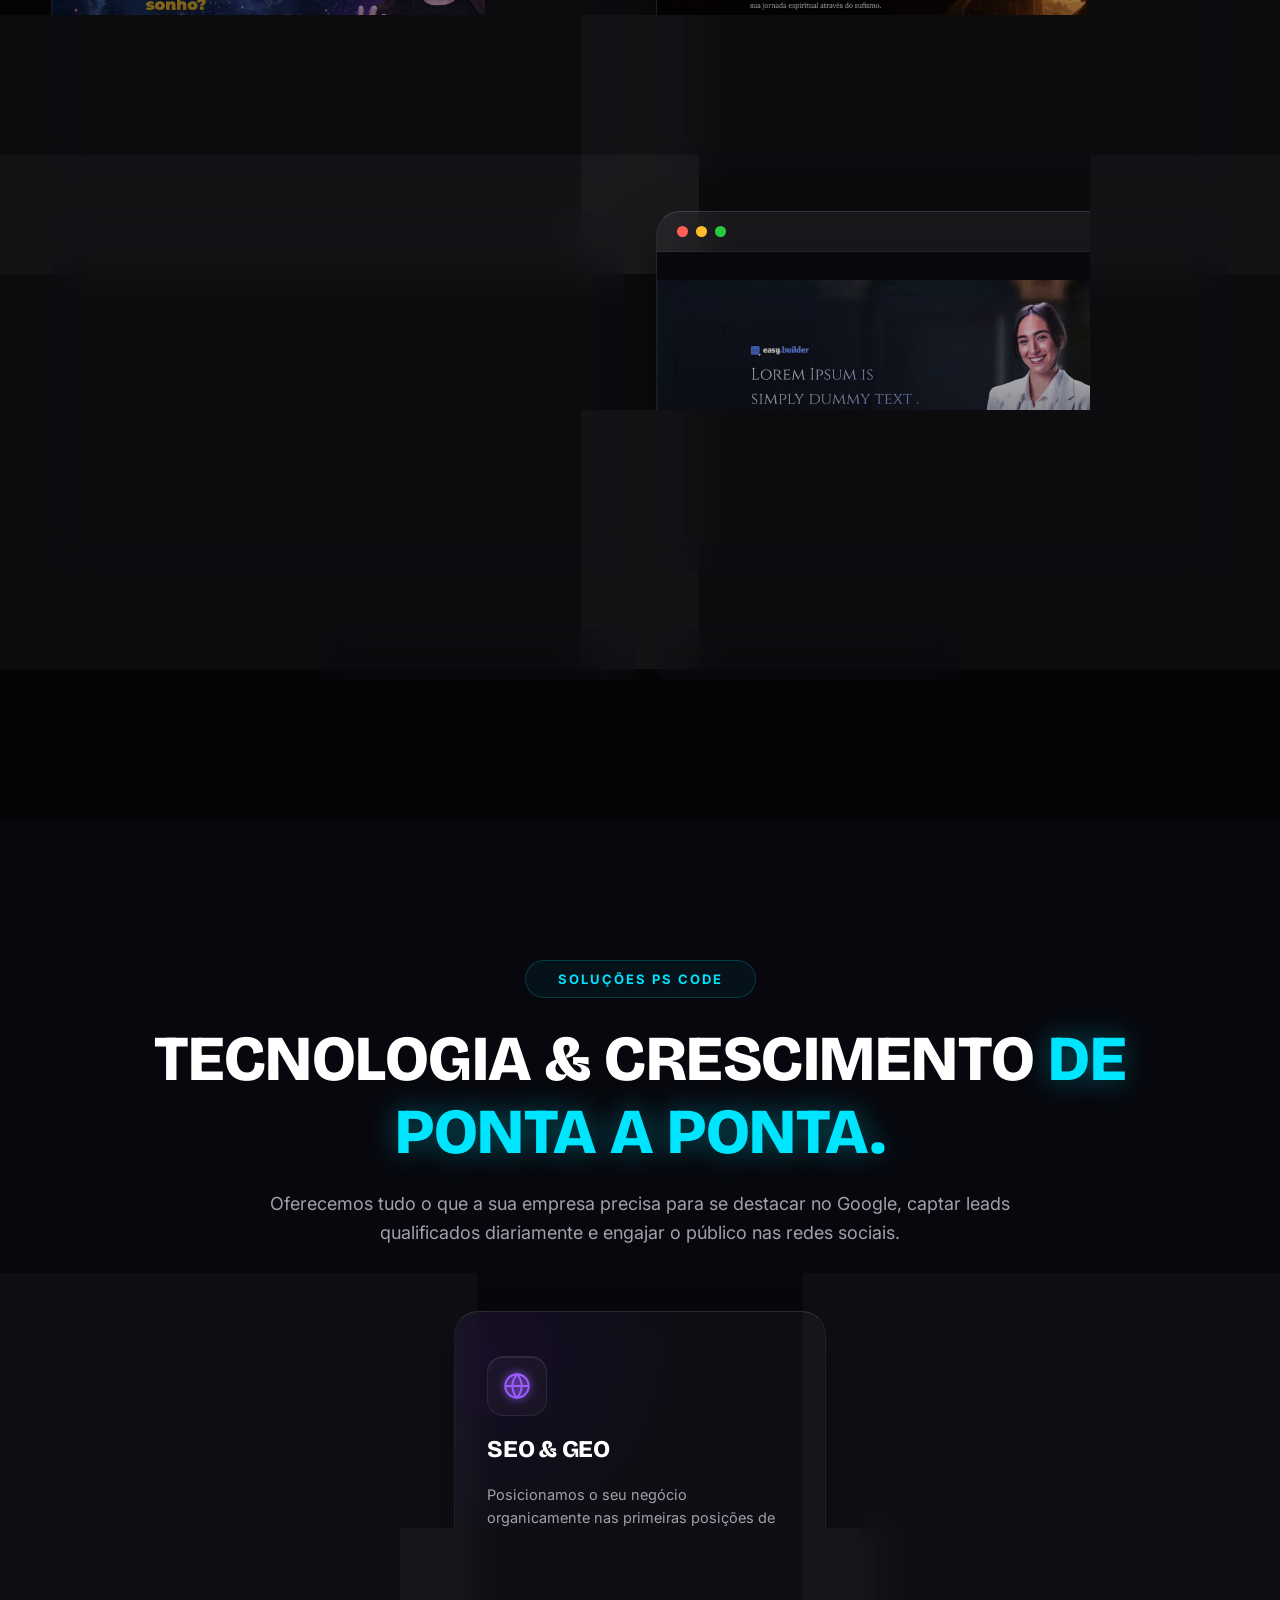
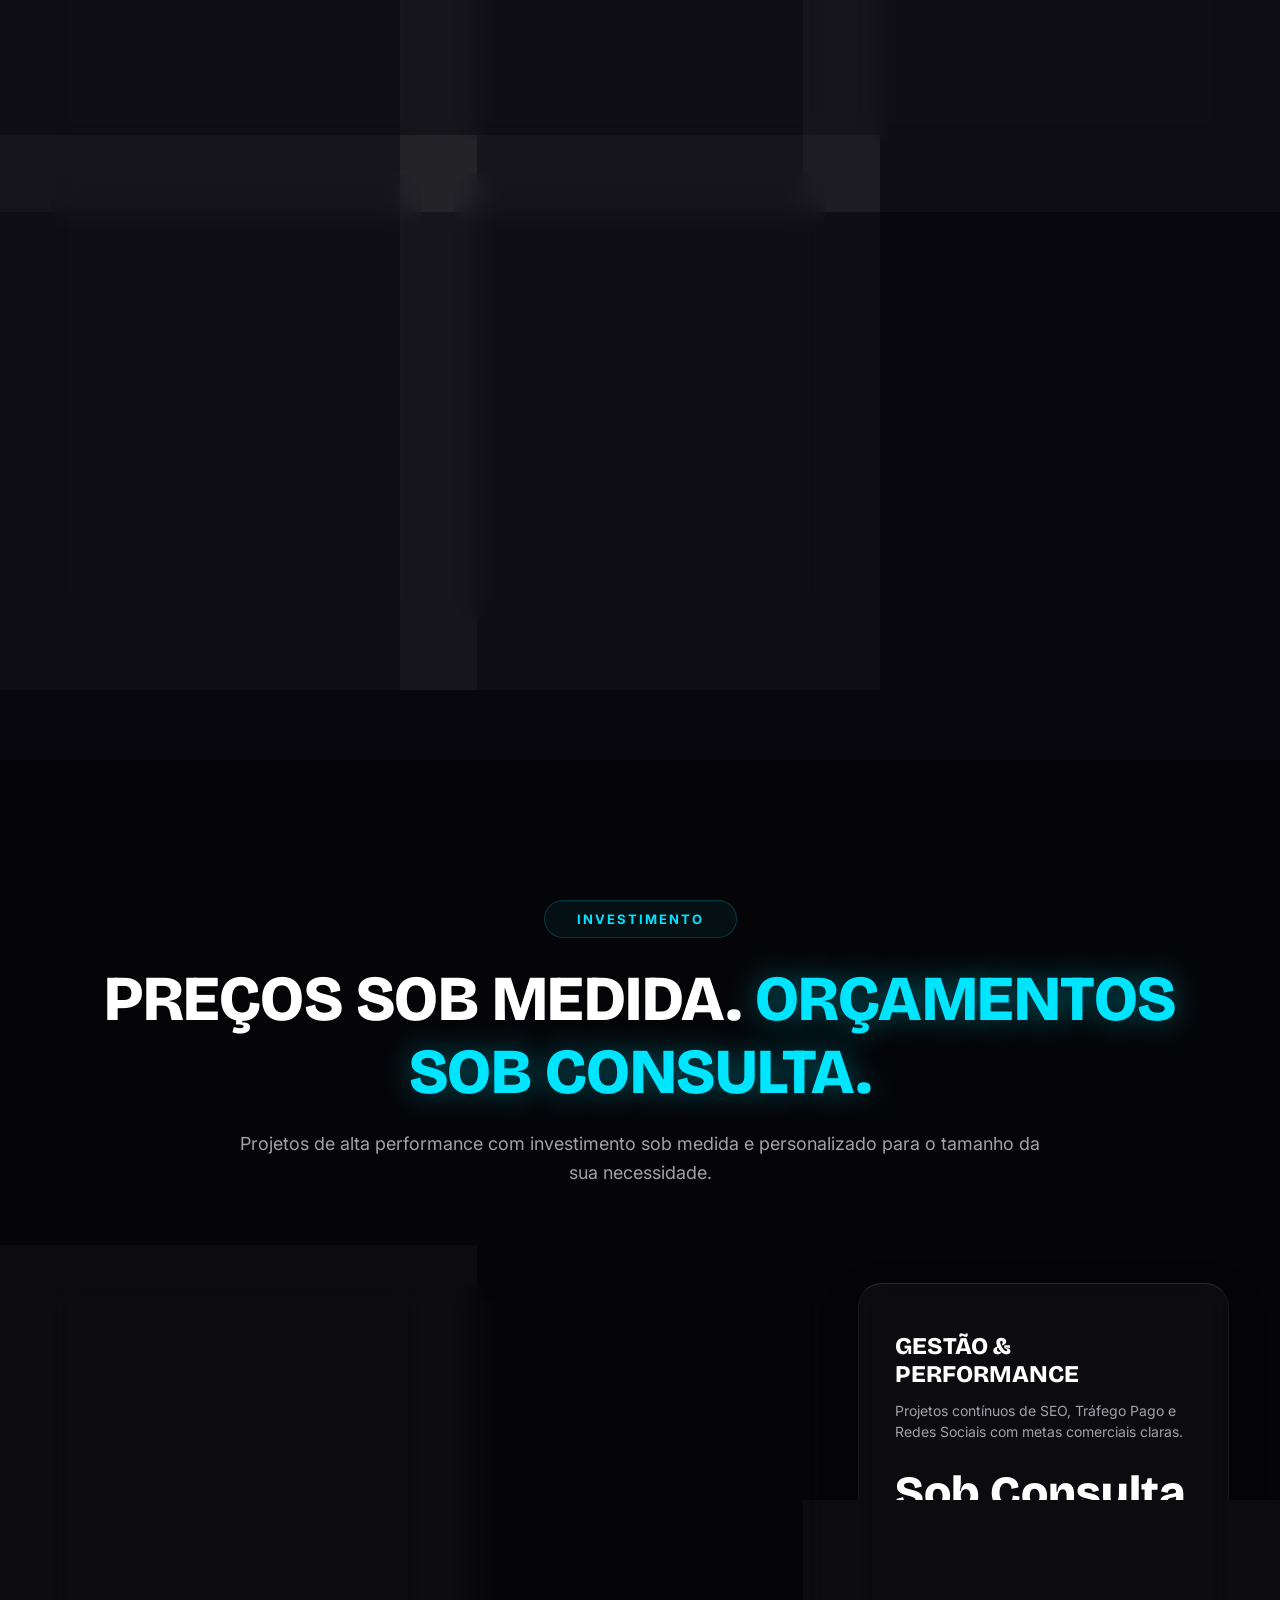
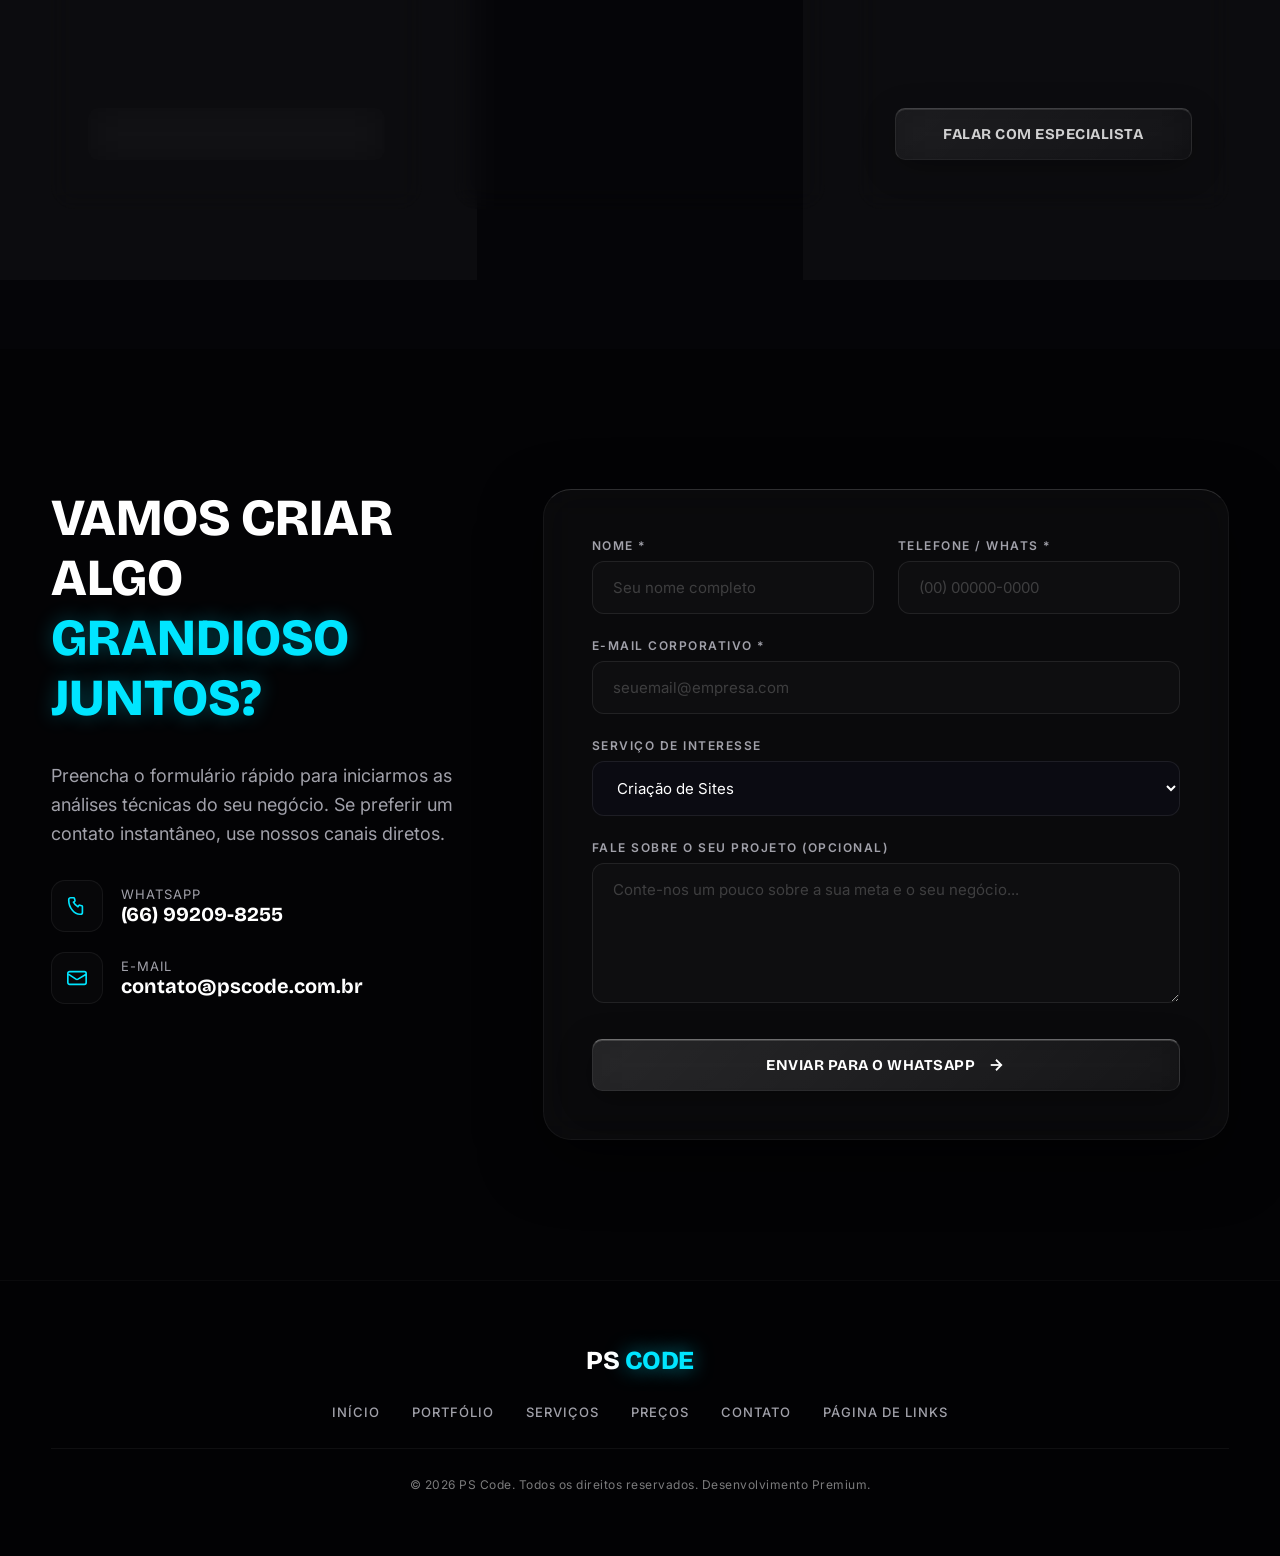
==== commit 1cd85267: "feat(favicon): replace lightning bolt emoji with brand new neon browser favicon across all pages" ====
--- a/index.html
+++ b/index.html
@@ -10,7 +10,7 @@
   <meta name="robots" content="index, follow">
   
   <!-- Favicon -->
-  <link rel="icon" href="data:image/svg+xml,<svg xmlns=%22http://www.w3.org/2000/svg%22 viewBox=%220 0 100 100%22><text y=%22.9em%22 font-size=%2290%22>⚡</text></svg>">
+  <link rel="icon" href="assets/favicon.png" type="image/png">
 
   <!-- Estilos Centralizados -->
   <link rel="stylesheet" href="css/style.css">
